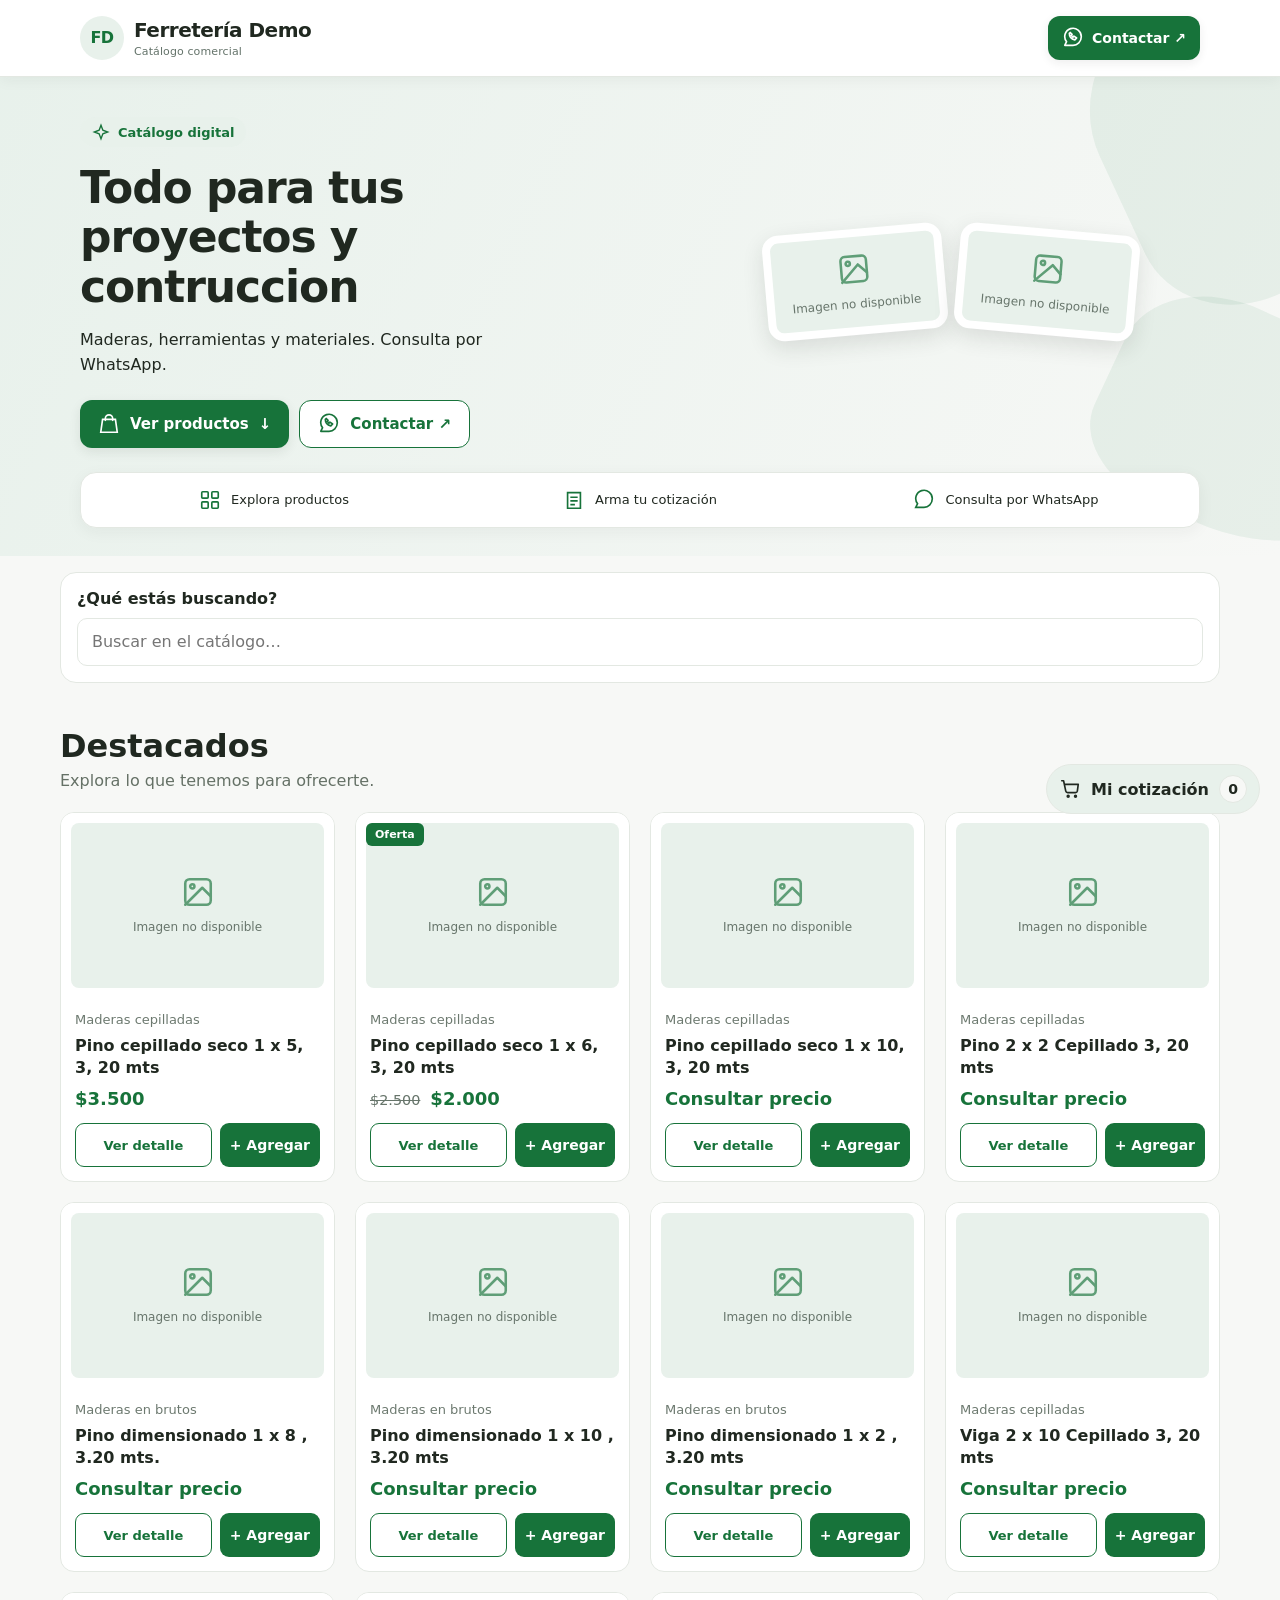
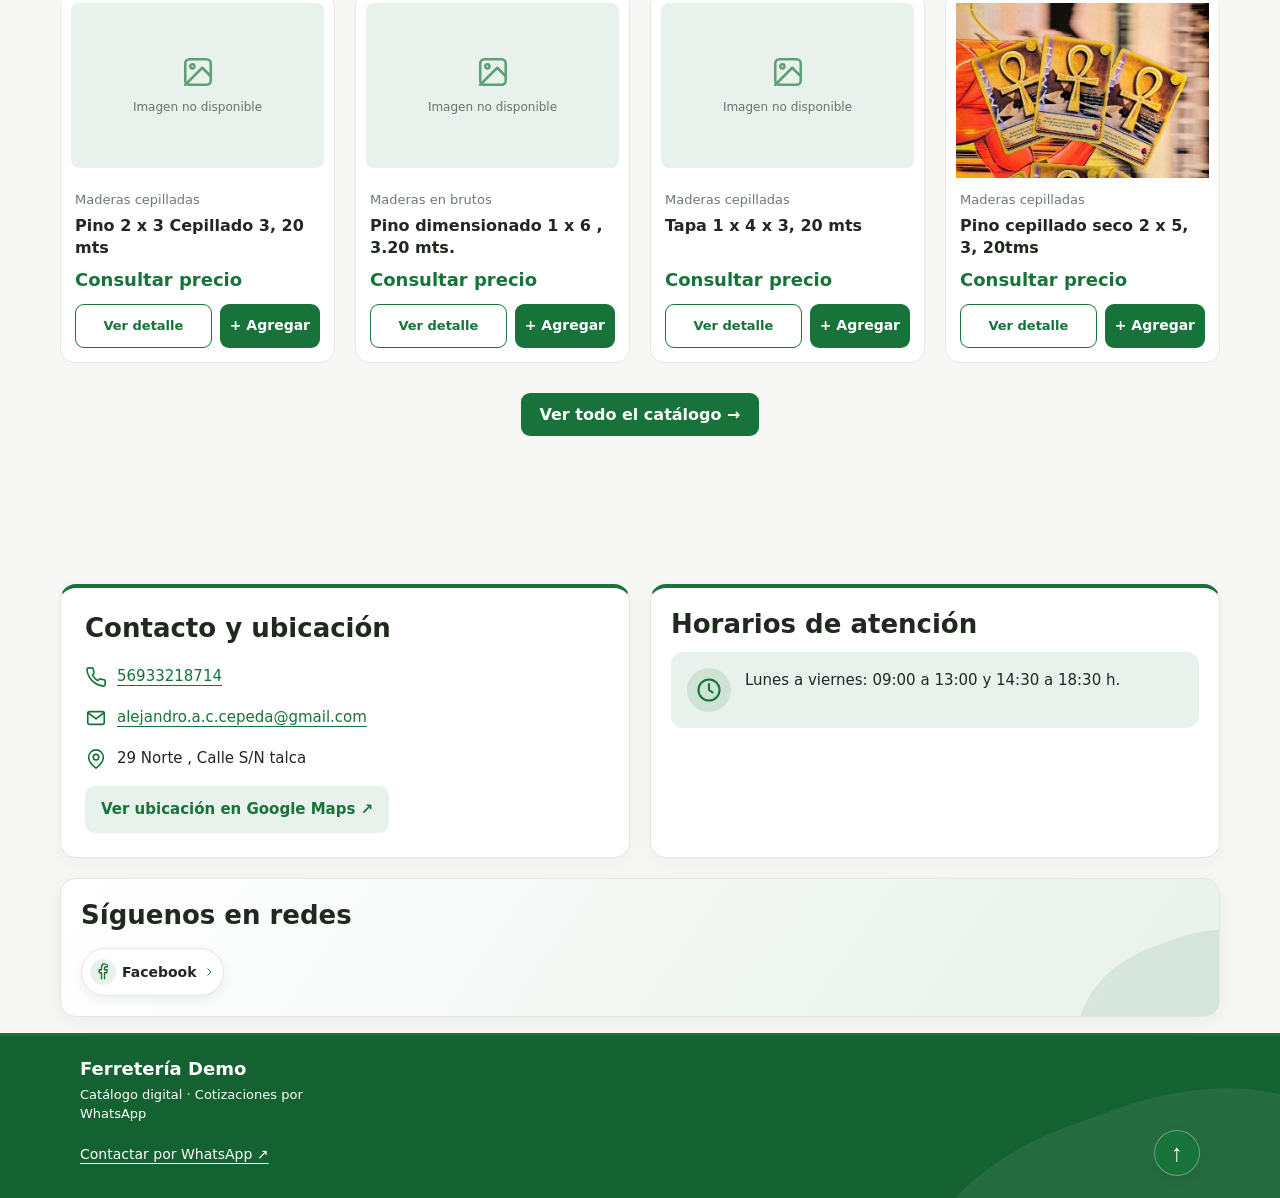
==== index.html @ e7e9ae83 "feat: identidad tipográfica estándar en cabecera pública" ====
<!doctype html>



<html lang="es" data-catalog-state="loading">



  <head>



    <meta charset="utf-8" />



    <meta name="viewport" content="width=device-width,initial-scale=1,viewport-fit=cover" />



    <title>Cargando catálogo…</title>



    <style>





:root {

  --primary: #17733a;

  --primary-contrast: #ffffff;

  --background: #f7f8f6;

  --ink: #202820;



  --primary-soft: color-mix(in srgb, var(--primary) 10%, white);

  --primary-hover: color-mix(in srgb, var(--primary) 85%, black);

  --border: #e3e8e2;

}





      * {



        box-sizing: border-box;



      }



      body {



        margin: 0;



        font:



          16px system-ui,



          -apple-system,



          Segoe UI,



          sans-serif;



        color: var(--ink);



        background: var(--background);



      }



      header {



        background: #fff;



        border-bottom: 1px solid #e4e8e3;



        position: sticky;



        top: 0;



        z-index: 2;



      }



      .wrap {



        max-width: 1160px;



        margin: auto;



        padding: 0 20px;



      }



    @media (max-width: 490px) {



        .wrap {



            padding-left: 16px;



            padding-right: 16px;



        }



    }



      .top {



        min-height: 76px;



        display: flex;



        justify-content: space-between;



        align-items: center;



        gap: 12px;



      }



      .brand {



        font-size: 22px;



        font-weight: 900;



        color: var(--primary);



      }



      .contact,



      .btn {



        background: var(--primary);



        color: white;



        text-decoration: none;



        padding: 12px 18px;



        border-radius: 9px;



        display: inline-block;



        border: 0;



        cursor: pointer;



        font: inherit;



        font-weight: 700;



      }



      .quick-booking-overlay{position:fixed;inset:0;background:rgba(0,0,0,.55);z-index:10000;display:flex;align-items:flex-end;justify-content:center;padding:12px;}
      .quick-booking-overlay.hidden{display:none;}
      .quick-booking-sheet{background:#fff;border-radius:20px;padding:20px;width:100%;max-width:520px;max-height:90dvh;overflow:auto;position:relative;}
      .quick-booking-close{position:absolute;right:16px;top:16px;background:white;border:1px solid #ddd;border-radius:50%;width:40px;height:40px;font-size:20px;cursor:pointer;}
      .quick-booking-sheet h2{padding-right:45px;}

/* Galería móvil: imagen completa, controles táctiles y ampliación */
#detailPhoto{aspect-ratio:auto;min-height:240px;max-height:75dvh;display:flex;align-items:center;justify-content:center;background:var(--primary-soft);cursor:zoom-in;}
#detailPhoto img{width:100%;height:auto;max-height:75dvh;object-fit:contain;display:block;}
.detail-gallery button[aria-current="true"]{border-color:var(--primary);}
.detail-photo-controls{display:flex;align-items:center;justify-content:space-between;gap:12px;margin-top:10px;}
.detail-photo-controls button{border:1px solid var(--border);background:#fff;color:var(--ink);border-radius:10px;padding:9px 13px;cursor:pointer;}
.detail-photo-controls button:disabled{opacity:.35;cursor:default;}
.photo-lightbox{position:fixed;inset:0;z-index:12000;background:rgba(0,0,0,.94);display:flex;align-items:center;justify-content:center;padding:60px 12px;}
.photo-lightbox[hidden]{display:none;}
.photo-lightbox img{max-width:100%;max-height:100%;object-fit:contain;touch-action:pinch-zoom;}
.photo-lightbox button{position:absolute;top:18px;right:18px;border:0;border-radius:50%;background:#fff;color:#111;width:44px;height:44px;font-size:26px;cursor:pointer;}
@media(max-width:700px){#detailPhoto{min-height:0;max-height:none;}#detailPhoto img{max-height:72dvh;}}
      .detail-gallery{display:flex;gap:8px;overflow-x:auto;margin-top:10px;}
      .detail-gallery button{padding:0;border:2px solid transparent;border-radius:9px;overflow:hidden;background:none;flex:0 0 82px;cursor:pointer;}
      .detail-gallery button img{width:82px;height:70px;object-fit:cover;display:block;}
      #bookingWhatsApp{display:block;text-align:center;margin-top:10px;padding:13px;} #bookingWhatsApp.hidden{display:none;}
      .booking-request .booking-wa-action{display:block!important;width:100%;margin-top:12px;padding:14px 10px;background:#fff!important;color:#176343!important;border:2px solid #176343!important;border-radius:10px;font:inherit;font-weight:750;opacity:1!important;cursor:pointer;line-height:1.4;}
      .booking-request .booking-wa-action.hidden{display:none!important;}
      #detailAdd.hidden,#detailWA.hidden,#bookingQuoteWA.hidden,#bookingWhatsApp.hidden{display:none!important;}
      .booking-request{background:#fff;box-shadow:none;}
      .booking-request #bookingCheck{margin-top:16px;}
      #detailAdd[hidden],#detailWA[hidden]{display:none!important;}
      .booking-estimate{font-weight:650;margin-top:14px;font-size:16px;}
      .booking-request{border:1px solid var(--border);border-radius:14px;padding:16px;margin:18px 0;background:#f7faf7;}
      .booking-dates{display:grid;grid-template-columns:repeat(2,minmax(0,1fr));gap:10px;}
      .booking-dates label{font-size:14px;font-weight:650;min-width:0;}
      .booking-dates input{display:block;width:100%;min-width:0;margin-top:6px;padding:11px 6px;border:1px solid #ccd6cf;border-radius:8px;font:inherit;}
      .booking-request button{margin-top:10px;width:100%;}
      .extra-category-filters {display:flex;flex-wrap:wrap;gap:8px;margin:18px 0 24px;}
      .extra-category-filters button {border:1px solid var(--border);border-radius:999px;background:#fff;color:var(--ink);padding:9px 15px;font:inherit;font-size:14px;cursor:pointer;}
      .extra-category-filters button[aria-pressed="true"] {background:var(--primary);color:#fff;border-color:var(--primary);}
      .extra-category-filters:empty {display:none;}
      .extras-home-access { width:100%; flex-basis:100%; margin:0; padding:0; display:flex; justify-content:center; align-items:center; text-align:center; }
      .extras-home-access.hidden {display:none;}
      .extras-home-access span {font-size:14px; color:#657166; font-weight:400;}
      .extras-home-access a {font-size:15px; font-weight:650; color:var(--primary); text-decoration:underline; text-underline-offset:4px; padding:10px 12px;}
      .extras-home-access a span {font-size:inherit; color:inherit; font-weight:inherit;}
      .hero {



        padding: 60px 0;



        background: linear-gradient(110deg, #e8f2e8, #f8f7ef);



      }



      h1 {



        font-size: clamp(32px, 5vw, 52px);



        line-height: 1.1;



        margin: 0 0 15px;



      }



      .hero p {



        font-size: 19px;



        max-width: 650px;



        line-height: 1.55;



        color: #506457;



      }



      .section {



        padding: 40px 0;



      }



      .toolbar {



        display: flex;



        gap: 12px;



        flex-wrap: wrap;



        margin: 25px 0;



      }



      input,



      select {



        font: inherit;



        padding: 13px;



        border: 1px solid #d5dfd5;



        border-radius: 9px;



        background: white;



      }



      input {



        flex: 1;



        min-width: 220px;



      }



      select {



        min-width: 200px;



      }



      .grid {



        display: grid;



        grid-template-columns: repeat(var(--cols-desktop, 3), minmax(0, 1fr));



        gap: 20px;



      }



      .card {



        background: #fff;



        border: 1px solid #e4e9e3;



        border-radius: 14px;



        overflow: hidden;



        display: flex;



        flex-direction: column;



      }



      .photo {



        aspect-ratio: 4/3;



        background: #edf0e9;



        display: grid;



        place-items: center;



        font-size: 55px;



      }



      .photo img {



        width: 100%;



        height: 100%;



        object-fit: contain;



      }



      .card-content {



        padding: 18px;



        display: flex;



        flex-direction: column;



        gap: 10px;



        flex: 1;



      }



      .cat {



        color: #6c796f;



        font-size: 13px;



      }



      .card h3 {



        margin: 0;



        font-size: 18px;



        line-height: 1.35;



      }



      .price {



        font-weight: 900;



        color: var(--primary);



        font-size: 19px;



      }



      .card-actions {



        display: flex;



        gap: 8px;



        flex-wrap: wrap;



        margin-top: auto;



      }



      .card-actions a {



        flex: 1;



        text-align: center;



        font-size: 13px;



      }



      .outline {



        border: 1px solid var(--primary);



        color: var(--primary);



        background: white;



        text-decoration: none;



        padding: 11px;



        border-radius: 9px;



        font-weight: 700;



      }



      .empty {



        padding: 55px 20px;



        text-align: center;



        background: #fff;



        border-radius: 14px;



        color: #657166;



        grid-column: 1/-1;



      }



      .detail {



        display: grid;



        grid-template-columns: 1fr 1fr;



        gap: 38px;



        align-items: start;



      }



      .detail .photo {



        border-radius: 15px;



        overflow: hidden;



        aspect-ratio: 1;



      }



      .detail h1 {



        font-size: clamp(28px, 4vw, 42px);



      }



      .detail p {



        line-height: 1.7;



        white-space: pre-line;



        color: #4b5d50;



      }



      .back {



        background: none;



        border: 0;



        color: var(--primary);



        cursor: pointer;



        font: inherit;



        padding: 0 0 22px;



        font-weight: 700;



      }



      .business-info {



        display: grid;



        grid-template-columns: repeat(2, minmax(0, 1fr));



        gap: 22px;



        padding: 35px 0;



      }



      .business-info h2 {



        margin: 0 0 12px;



      }



      .business-info a {



        color: var(--primary);



      }



      .business-info p {



        white-space: pre-line;



        line-height: 1.7;



      }



      .socials {



        display: flex;



        gap: 12px;



        flex-wrap: wrap;



      }



      @media (max-width: 700px) {



        .business-info {



          grid-template-columns: 1fr;



        }



      }



      footer {



        background: #1c2b20;



        color: #e4ede5;



        padding: 28px 0;



        margin-top: 45px;



      }



      .muted {



        color: #67756b;



      }



      .hidden {



        display: none !important;



      }



      @media (max-width: 800px) {



        .grid {



          grid-template-columns: repeat(var(--cols-tablet, 2), minmax(0, 1fr));



        }



        .detail {



          grid-template-columns: 1fr;



        }



        .hero {



          padding: 42px 0;



        }



      }



      @media (max-width: 490px) {



        .grid {



          grid-template-columns: repeat(var(--cols-mobile, 1), minmax(0, 1fr));



        }



        .brand {



          font-size: 17px;



        }



        .contact {



          padding: 10px;



          font-size: 13px;



        }



        .section {



          padding: 25px 16px;



        }



         .business-info {      



              padding: 35px 16px;



      }



      }











      #cargar-mas-productos {



    display: none;



    padding: 28px 16px;



    text-align: center;



    color: #67756b;



    font-size: 14px;



}







.loader-spinner {



    width: 30px;



    height: 30px;



    margin: 0 auto 12px;



    border: 3px solid #e1e8e1;



    border-top-color: var(--primary);



    border-radius: 50%;



    animation: girar 0.7s linear infinite;



}







@keyframes girar {



    to { transform: rotate(360deg); }



}







@media (prefers-reduced-motion: reduce) {



    .loader-spinner {



        animation: none;



    }



}





      /* Tarjetas compactas: dos columnas en teléfonos. */

      .card-photo-link { display: block; color: inherit; text-decoration: none; }

      .card-name-link { color: inherit; text-decoration: none; }

      .card-photo-link:focus-visible, .card-name-link:focus-visible {

        outline: 2px solid var(--primary);

        outline-offset: 3px;

      }

      @media (max-width: 490px) {

        .grid { gap: 12px; }

        .card { min-width: 0; border-radius: 12px; }

        .card .photo { aspect-ratio: 4 / 3; font-size: 38px; }

        .card-content { padding: 11px; gap: 8px; }

        .card .cat { font-size: 11px; line-height: 1.3; }

        .card h3 { font-size: 14px; line-height: 1.35; }

        .card-name-link {

          display: -webkit-box;

          -webkit-box-orient: vertical;

          -webkit-line-clamp: 2;

          line-clamp: 2;

          overflow: hidden;

        }

        .card .price { font-size: 17px; }

        .card-actions { gap: 0; }

        .card-actions .outline { display: none; }

        .card-actions .btn {

          display: block;

          width: 100%;

          padding: 11px 6px;

          font-size: 13px;

          white-space: nowrap;

        }

      }





      #volver-arriba {

    position: fixed;

    bottom: 24px;

    right: 20px;

    width: 46px;

    height: 46px;

    border: none;

    border-radius: 50%;

    background: var(--primary);

    color: #fff;

    font-size: 24px;

    cursor: pointer;

    z-index: 100;

    box-shadow: 0 4px 14px rgba(0, 0, 0, 0.2);



    opacity: 0;

    visibility: hidden;

    transform: translateY(12px);

    transition: opacity .2s, transform .2s, visibility .2s;

}



#volver-arriba.visible {

    opacity: 1;

    visibility: visible;

    transform: translateY(0);

}



@media (max-width: 490px) {

    #volver-arriba {

        right: 16px;

        bottom: 20px;

    }

}





/* Colores reutilizables de la plantilla */



.brand,

.price,

.back,

.business-info a {

  color: var(--primary);

}



.contact,

.btn,

#volver-arriba {

  background: var(--primary);

  color: var(--primary-contrast);

}



.contact:hover,

.btn:hover,

#volver-arriba:hover {

  background: var(--primary-hover);

}



.hero {

  background: linear-gradient(

    115deg,

    var(--primary-soft),

    var(--background)

  );

}



.photo {

  background: var(--primary-soft);

}



.card,

header {

  border-color: var(--border);

}



.outline {

  color: var(--primary);

  border-color: var(--primary);

}



input:focus,

select:focus {

  outline: 2px solid var(--primary);

  outline-offset: 2px;

}



footer {

  background: var(--ink);

  color: #ffffff;

}











/* Solo tarjetas del catálogo: no altera la imagen del detalle. */



:is(#products, #featured) .card-photo-link {

  display: block;

  height: 185px;

  overflow: hidden;

  background: #fff;

}

:is(#products, #featured) .card .photo {

  width: 100%;

  height: 100%;

  aspect-ratio: auto;

  padding: 10px;

  background: #fff;

}

:is(#products, #featured) .card .photo img {

  width: 100%;

  height: 100%;

  object-fit: contain;

}

:is(#products, #featured) .card-content {

  padding: 14px;

  gap: 8px;

}

:is(#products, #featured) .card .cat {

  white-space: nowrap;

  overflow: hidden;

  text-overflow: ellipsis;

}

:is(#products, #featured) .card h3 {

  font-size: 16px;

  line-height: 1.35;

  min-height: 2.7em;

}

:is(#products, #featured) .card-name-link {

  display: block;
  overflow-wrap: anywhere;

}

:is(#products, #featured) .card .price {

  margin-top: 2px;

  font-size: 18px;

  min-height: 1.5em;

}

:is(#products, #featured) .card-actions {

  margin-top: 4px;

  flex-wrap: nowrap;

}

:is(#products, #featured) .card-actions a {

  display: flex;

  align-items: center;

  justify-content: center;

  min-width: 0;

  padding: 11px 8px;

}



@media (max-width: 490px) {

  :is(#products, #featured) .card-photo-link { height: 130px; }

  :is(#products, #featured) .card .photo { padding: 6px; }

  :is(#products, #featured) .card-content { padding: 10px; gap: 7px; }

  :is(#products, #featured) .card h3 { font-size: 13px; min-height: 2.7em; }

  :is(#products, #featured) .card .price { font-size: 15px; }

  :is(#products, #featured) .card-actions .outline { display: none; }

  :is(#products, #featured) .card-actions .btn { width: 100%; font-size: 12px; }

}







    
/* Portada de productos destacados */
#inicio-destacados { padding-top: 32px; }
#inicio-destacados .featured-heading { display:flex; align-items:end; justify-content:space-between; gap:16px; margin-bottom:22px; }
#inicio-destacados h2 { margin:0 0 6px; font-size:clamp(24px,3vw,32px); }
#inicio-destacados .featured-heading p { margin:0; color:#657166; }
#inicio-destacados .featured-footer { text-align:center; margin-top:30px; }
#featured .card-photo-link { display:block; height:185px; overflow:hidden; background:#fff; }
#featured .card .photo { width:100%; height:100%; aspect-ratio:auto; padding:10px; background:#fff; }
#featured .card .photo img { width:100%; height:100%; object-fit:contain; }
#featured .card-content { padding:14px; gap:8px; }
#featured .card .cat { white-space:nowrap; overflow:hidden; text-overflow:ellipsis; }
#featured .card h3 { font-size:16px; line-height:1.35; min-height:2.7em; }
#featured .card-name-link { display:-webkit-box; -webkit-box-orient:vertical; -webkit-line-clamp:2; line-clamp:2; overflow:hidden; }
#featured .card .price { margin-top:2px; font-size:18px; min-height:1.5em; }
#featured .card-actions { margin-top:4px; flex-wrap:nowrap; }
#featured .card-actions a { display:flex; align-items:center; justify-content:center; min-width:0; padding:11px 8px; }
@media(max-width:490px) {
  #featured .card-photo-link { height:130px; }
  #featured .card .photo { padding:6px; }
  #featured .card-content { padding:10px; gap:7px; }
  #featured .card h3 { font-size:13px; min-height:2.7em; }
  #featured .card .price { font-size:15px; }
  #featured .card-actions .outline { display:none; }
  #featured .card-actions .btn { width:100%; font-size:12px; }
}

    
/* Navegación entre portada y catálogo */
.catalog-nav { margin: 0 0 22px; }
.catalog-nav a { color:var(--primary); font-weight:700; text-decoration:none; }
.catalog-nav a:hover { text-decoration:underline; }
#inicio-destacados .featured-footer .btn { min-width:220px; }

/* Cotización múltiple */
.quote-fab{position:fixed;right:20px;bottom:86px;z-index:90;background:var(--primary);color:#fff;border:0;border-radius:999px;padding:13px 19px;font:inherit;font-weight:700;box-shadow:0 6px 22px #0003;cursor:pointer}
.quote-panel{position:fixed;inset:0;z-index:200;background:#0009;display:flex;align-items:center;justify-content:center;padding:18px}
.quote-panel.hidden{display:none!important}
.quote-dialog{width:min(100%,560px);max-height:min(85vh,760px);overflow-y:auto;background:#fff;color:var(--ink);border-radius:16px;padding:24px;box-shadow:0 18px 70px #0004}
.quote-head{display:flex;align-items:center;justify-content:space-between;gap:12px;margin-bottom:8px}
.quote-head h2{margin:0;font-size:1.45rem}
.quote-close{width:36px;height:36px;border:1px solid var(--border);background:#fff;border-radius:50%;font-size:1.5rem;cursor:pointer}
#quoteItems{display:grid;gap:12px;margin:18px 0}
.quote-line{border:1px solid var(--border);border-radius:12px;padding:14px;display:flex;justify-content:space-between;align-items:center;gap:12px}
.quote-line-name{font-weight:600;flex:1;min-width:0}
.quote-line-controls{display:flex;align-items:center;gap:8px;flex-wrap:wrap}
.quote-line-controls button{min-width:32px;min-height:32px;border:1px solid var(--border);border-radius:8px;background:#fff;cursor:pointer;font:inherit}
.quote-line-controls .remove{color:#a33;padding:0 9px}
.quote-actions{display:flex;flex-wrap:wrap;gap:10px;align-items:center}
.quote-actions .btn{display:inline-flex;align-items:center;justify-content:center;text-decoration:none}
.quote-actions .outline{border:1px solid var(--primary);border-radius:8px;background:#fff;color:var(--primary);padding:11px 13px;font:inherit;font-weight:600;cursor:pointer}
.quote-add{cursor:pointer}
@media(max-width:600px){.quote-fab{right:14px;bottom:78px;padding:12px 15px}.quote-dialog{padding:18px}.quote-line{align-items:stretch;flex-direction:column}.quote-line-controls{justify-content:flex-start}}


/* Barra móvil de cotización: no se superpone con las tarjetas */
@media (max-width: 600px) {
  body { padding-bottom: 0; }
  footer { padding-bottom: calc(120px + env(safe-area-inset-bottom, 0px)); }
  .quote-fab {
    position: fixed;
    left: 16px;
    right: 16px;
    bottom: calc(12px + env(safe-area-inset-bottom, 0px));
    width: calc(100% - 32px);
    min-height: 54px;
    border-radius: 16px;
    text-align: center;
    z-index: 90;
    padding: 12px 16px;
  }
  #volver-arriba,
  #volver-arriba.visible {
    right: 18px;
    bottom: calc(82px + env(safe-area-inset-bottom, 0px));
    width: 44px;
    height: 44px;
    z-index: 95;
  }
  body:has(#quotePanel:not(.hidden)) #volver-arriba { opacity: 0; visibility: hidden; pointer-events: none; }
}
.price-original { color: #67756b; font-size: 0.8em; font-weight: 400; margin-right: 6px; }
/* Separación de las acciones de la ficha de producto. */
.detail-actions {
  display: flex;
  flex-wrap: wrap;
  gap: 12px;
  margin-top: 20px;
}
.detail-actions .btn {
  display: inline-flex;
  align-items: center;
  justify-content: center;
  min-height: 48px;
  text-align: center;
}
@media (max-width: 600px) {
  .detail-actions { flex-direction: column; }
  .detail-actions .btn { width: 100%; }
}
/* Ajustes de proporción y jerarquía visual. */
.detail-actions #detailWA {
  background: transparent;
  color: var(--primary);
  border: 1px solid var(--primary);
}
.detail-actions #detailWA:hover { background: var(--primary-soft); }
#cargar-mas-productos { padding: 20px 12px; }
footer { margin-top: 24px; }
@media (max-width: 600px) {
  #catalogo { padding-bottom: 8px; }
  #catalogo .catalog-nav { margin-bottom: 16px; }
  #cargar-mas-productos { padding: 18px 8px; }
  footer { margin-top: 16px; }
}
@media (max-width: 490px) {
  :is(#products, #featured) .card-photo-link { height: 118px; }
  :is(#products, #featured) .card-content { padding: 10px; gap: 6px; }
  :is(#products, #featured) .card h3 { min-height: 0; }
  :is(#products, #featured) .card .price { min-height: 0; }
  :is(#products, #featured) .card-actions { margin-top: auto; padding-top: 4px; }
}

/* Contacto y horarios con la misma identidad visual del catálogo. */
.business-info {
  gap: 20px;
  padding-top: 28px;
  padding-bottom: 28px;
  align-items: stretch;
}
.business-info > div {
  min-width: 0;
  background: #fff;
  border: 1px solid var(--border);
  border-top: 4px solid var(--primary);
  border-radius: 16px;
  padding: 24px;
  box-shadow: 0 5px 18px rgba(0, 0, 0, 0.04);
}
.business-info h2 {
  font-size: clamp(21px, 2.5vw, 26px);
  line-height: 1.25;
  margin-bottom: 20px;
}
.business-info p {
  font-size: 15px;
  line-height: 1.65;
  margin: 0 0 16px;
  overflow-wrap: anywhere;
}
#contactInfo a { text-underline-offset: 4px; }
#contactInfo a[target="_blank"] {
  display: inline-flex;
  align-items: center;
  justify-content: center;
  min-height: 46px;
  padding: 11px 16px;
  border-radius: 10px;
  background: var(--primary-soft);
  color: var(--primary);
  font-weight: 700;
  text-decoration: none;
}
#contactInfo a[target="_blank"]:hover { background: var(--border); }
#contactInfo p:last-child { margin-bottom: 0; }
#businessHours {
  padding: 16px;
  background: var(--primary-soft);
  border-radius: 10px;
  white-space: pre-line;
}
.business-info .socials { gap: 10px; margin-top: 20px; }
.business-info .socials a {
  display: inline-flex;
  align-items: center;
  min-height: 44px;
  padding: 9px 14px;
  border: 1px solid var(--border);
  border-radius: 10px;
  text-decoration: none;
  font-size: 14px;
  font-weight: 600;
}
.business-info .socials a:hover { background: var(--primary-soft); }
.business-info a:focus-visible { outline: 2px solid var(--primary); outline-offset: 3px; }
@media (max-width: 700px) {
  .business-info { gap: 16px; }
  .business-info > div { padding: 20px; }
  .business-info h2 { margin-bottom: 16px; }
}


/* Barra independiente para distinguir la cotización de las acciones de producto. */
@media (max-width: 600px) {
  .quote-dock {
    position: fixed;
    left: 0;
    right: 0;
    bottom: 0;
    z-index: 90;
    padding: 12px 16px calc(12px + env(safe-area-inset-bottom, 0px));
    background: #fff;
    border-top: 1px solid var(--border);
    box-shadow: 0 -4px 18px rgba(0, 0, 0, 0.08);
  }
  .quote-dock .quote-fab {
    position: static;
    display: block;
    width: 100%;
    min-height: 54px;
    margin: 0;
    border-radius: 12px;
    background: var(--primary);
    color: #fff;
    box-shadow: none;
  }
  .quote-dock .quote-fab:hover { background: var(--primary-hover); }
  .quote-dock .quote-fab:focus-visible { outline: 2px solid var(--primary); outline-offset: 3px; }
  #volver-arriba, #volver-arriba.visible {
    bottom: calc(90px + env(safe-area-inset-bottom, 0px));
  }
}

.ui-icon { width: 22px; height: 22px; flex-shrink: 0; vertical-align: middle; }
.contact-row { display: flex; align-items: flex-start; gap: 10px; }
.contact-row .ui-icon { color: var(--primary); margin-top: 2px; }
.contact-row a, .contact-row span { min-width: 0; }
.image-placeholder {
  width: 100%; height: 100%; min-height: 90px;
  display: flex; flex-direction: column; align-items: center; justify-content: center;
  gap: 10px; background: var(--primary-soft); color: #67756b;
  border-radius: 8px; padding: 12px; text-align: center;
  font-size: 12px; line-height: 1.4;
}
.image-placeholder .ui-icon { width: 34px; height: 34px; color: var(--primary); opacity: .65; }
.card-photo-link { position: relative; }
.sale-badge {
  position: absolute; top: 10px; left: 10px; z-index: 1;
  padding: 5px 9px; border-radius: 6px;
  background: var(--primary); color: #fff; font-size: 11px; font-weight: 700;
}
.quote-fab, .quote-dock .quote-fab {
  display: inline-flex; align-items: center; justify-content: center; gap: 10px;
}
.quote-badge {
  display: inline-flex; align-items: center; justify-content: center;
  min-width: 28px; height: 28px; padding: 0 7px;
  border-radius: 999px; background: #fff; color: var(--primary);
  font-size: 14px; font-weight: 800;
}

.detail-sale-badge {
  display: inline-block;
  vertical-align: middle;
  margin-right: 10px;
  padding: 5px 10px;
  border-radius: 6px;
  background: var(--primary);
  color: #fff;
  font-size: 12px;
  line-height: 1.5;
  font-weight: 700;
}
#detailPrice { display: flex; align-items: center; flex-wrap: wrap; gap: 8px; }
#detailPrice .detail-sale-badge, #detailPrice .price-original { margin-right: 0; }
      .brand.has-logo { display:inline-flex; align-items:center; gap:8px; }
      .brand-identity { display:flex; flex-direction:column; min-width:0; line-height:1.2; }
      .brand-name { display:block; overflow:hidden; text-overflow:ellipsis; white-space:nowrap; max-width:min(48vw,340px); font-weight:750; letter-spacing:-.025em; }
      .brand-sector { display:block; margin-top:3px; color:#64736a; font-size:11px; font-weight:500; letter-spacing:.01em; }
      .brand-monogram { display:grid; place-items:center; flex:none; width:44px; height:44px; border-radius:12px; background:var(--primary); color:var(--primary-contrast,#fff); font-size:17px; font-weight:750; letter-spacing:-.04em; }
      @media (max-width:490px) { .brand-monogram { width:38px; height:38px; border-radius:10px; font-size:15px; } .brand-name { max-width:43vw; font-size:14px; } .brand-sector { font-size:10px; } }
      .brand-logo { display:block; width:auto; max-width:190px; max-height:48px; object-fit:contain; }
      @media (max-width:490px) {
        .brand-logo { max-width:150px; max-height:40px; }
      }

  body:has(.quick-booking-overlay:not(.hidden)) .quote-dock{pointer-events:none;filter:brightness(.65);}
  .extras-catalog-access,.extras-booking-access{margin:20px 0;padding:18px;border:1px solid #dbe5df;border-radius:16px;background:#f3f7f5;box-sizing:border-box;max-width:100%}
  .extras-catalog-access p,.extras-booking-access p{margin:7px 0 14px;color:#56675f;line-height:1.45;font-size:14px}.extras-catalog-access strong{font-size:16px;line-height:1.35;display:block}
  .extras-catalog-access .outline,.extras-booking-access .outline{display:flex;align-items:center;justify-content:center;gap:8px;min-height:44px;padding:10px 14px;text-decoration:none;border-radius:10px;font-size:14px;font-weight:650;white-space:normal;text-align:center;width:100%;box-sizing:border-box;background:white}
  .quick-booking-overlay{align-items:flex-end!important;padding:0!important}
  .quick-booking-sheet{width:100%!important;max-width:640px!important;max-height:82dvh!important;margin:0 auto!important;border-radius:22px 22px 0 0!important;padding:22px!important;overflow:auto}
  .quick-booking-sheet .booking-request{padding:0;border:0;background:transparent;box-shadow:none;margin:0}
  .quick-booking-sheet .booking-estimate{border-radius:12px;padding:12px;background:var(--primary-soft)}
  #quoteContactSlot{margin:16px 0}
  #quoteContactSlot #bookingContact{padding:14px;border:1px solid var(--border);border-radius:14px}
  #quoteContactSlot label{font-weight:600}
    .stay-actions{display:grid!important;grid-template-columns:minmax(0,1fr) minmax(0,1fr);gap:10px;width:100%;margin-top:12px}.stay-actions button{min-height:46px!important;padding:10px 8px!important;font-size:14px!important;font-weight:650!important;border-radius:10px!important;white-space:normal}.stay-actions button:first-child{color:var(--primary);border-color:var(--primary)}.stay-actions button.remove{color:#a33;border-color:#e2c9c9}.stay-summary-top{display:flex;align-items:center;justify-content:space-between;gap:10px;flex-wrap:wrap}.stay-summary-top strong{font-size:1.2rem}.quote-summary:has(.stay-summary-top){padding:14px 16px;margin:10px 0 16px;background:var(--primary-soft);border-radius:12px}.quote-summary:has(.stay-summary-top) p{margin:6px 0;font-size:13px}body:has(#quoteTitle) .quote-dialog{scroll-padding-top:12px}\n
/* Lodging uses the shared quote DOM as a full-page request review, not a modal sheet. */
.quote-panel.request-page{inset:0;display:block;padding:0;background:#fff;overflow:auto;overscroll-behavior:contain;z-index:250}
.quote-panel.request-page .quote-dialog{width:100%;max-width:760px;max-height:none;min-height:100dvh;margin:0 auto;box-shadow:none;border-radius:0;padding:calc(env(safe-area-inset-top) + 14px) 18px calc(env(safe-area-inset-bottom) + 30px);overflow:visible}
.quote-panel.request-page .quote-head{position:sticky;top:0;z-index:2;background:#fff;padding:12px 0 16px;border-bottom:1px solid var(--border);margin-bottom:16px}
.quote-panel.request-page .quote-close{width:auto;min-width:86px;border-radius:12px;font-size:14px;padding:8px 12px;font-weight:600;color:var(--primary)}
.quote-close-label{display:none}.request-page .quote-close-label{display:inline}.request-page .quote-close-x{display:none}
.request-page #quoteItems{margin:16px 0 22px}.request-page .quote-line{align-items:stretch;flex-direction:column}
.request-page #quoteSummary{margin-top:0}.request-page #requestContinueShopping{margin:18px 0}
.request-page #requestBrowseMore{width:100%;min-height:48px;border-radius:12px;font-weight:650}
.request-page .quote-actions{padding-bottom:18px}
.request-feedback{position:fixed;bottom:calc(var(--catalog-dock-height,84px) + 12px);left:50%;transform:translateX(-50%);width:min(calc(100% - 32px),480px);z-index:90;padding:13px 16px;background:#185c43;color:#fff;border-radius:12px;box-shadow:0 6px 24px #0003;font-size:14px;font-weight:600;text-align:center}
.request-feedback.hidden{display:none}

/* Real document flow for lodging request: the page scrolls, not a fixed modal. */
body.request-open{overflow-y:auto!important;overflow-x:hidden}
body.request-open > :not(#quotePanel):not(script):not(style):not(#requestFeedback){display:none!important}
/* The request view is its own touch-scroll container. Avoid relying on document scrolling while other modal styles are active. */
body.request-open #quotePanel.request-page{position:fixed!important;inset:0!important;display:block!important;overflow-x:hidden!important;overflow-y:auto!important;-webkit-overflow-scrolling:touch;overscroll-behavior-y:contain;height:100dvh!important;min-height:0!important;width:100%!important;background:#fff!important;z-index:250!important;padding:0!important;touch-action:pan-y}
body.request-open #quotePanel.request-page .quote-dialog{overflow:visible!important;max-height:none!important;height:auto!important;min-height:100dvh!important}
body.request-open .quote-head{position:relative!important}
body.request-open .quote-content{overflow:visible!important;max-height:none!important}
body.request-open #quoteItems:empty{display:none!important}

.request-page .stay-actions{grid-template-columns:repeat(2,minmax(0,1fr))!important}
.request-page .stay-actions button{width:100%!important;min-width:0!important;min-height:50px!important;max-width:none!important;margin:0!important;padding:10px 8px!important}
.request-page .stay-detail{padding:15px 16px!important;margin:10px 0 16px!important}
.request-page .stay-detail .quote-line-info{display:grid;gap:6px}
.request-page .stay-detail .quote-line-name{line-height:1.25}
.request-page .stay-detail p{margin:0!important;line-height:1.4}
.request-page .stay-detail strong{margin-top:4px}
.request-page #requestContinueShopping{margin:12px 0 16px}
.request-page #bookingShareFromQuote{background:var(--primary);color:white;border-color:var(--primary);font-weight:700;min-height:50px}
.request-page #quoteSend{min-height:50px}

.booking-availability-calendar{border:1px solid #dce5df;border-radius:14px;padding:12px;margin:12px 0;background:#f8faf8}
.availability-header{display:flex;justify-content:space-between;align-items:center;gap:8px}
.availability-header button{width:38px;height:38px;border:1px solid #cbd8d0;border-radius:9px;background:#fff;font-size:24px}
.availability-header button:disabled{opacity:.35}
.availability-key{font-size:12px;margin:10px 0}
.availability-days{display:grid;grid-template-columns:repeat(7,minmax(0,1fr));gap:5px}
.availability-day{display:flex;flex-direction:column;align-items:center;justify-content:center;gap:2px;min-height:48px;padding:5px 1px;border:1px solid #dce5df;border-radius:8px;background:#eee;color:#777}
.availability-day strong{font-size:14px}.availability-day small{font-size:10px}
.availability-day.available{background:#e0f4e8;color:#145b35;border-color:#a3d8b5;cursor:pointer}
.availability-day.occupied{background:#ffe3e2;color:#a52d2d;border-color:#e8aaaa;opacity:1}
.one-night-gap{margin-top:10px;padding:9px 11px;border-radius:9px;background:#fff2d9;color:#77510d;font-weight:700;font-size:13px}
#bookingReceipt{padding:13px 15px;margin:12px 0;border:1px solid #b8d9c4;border-radius:12px;background:#eaf7ee}
#bookingReceipt p{margin:4px 0}

.availability-day.selected-start,.availability-day.selected-end{background:#195e48!important;color:#fff!important;border:3px solid #093e2e!important;box-shadow:0 0 0 2px #f3b94f;opacity:1}
.availability-day.selected-range{background:#b6e6d1!important;color:#164b38!important;border:2px solid #499b78}
.availability-day.selected-conflict{background:#a71f29!important;color:#fff!important;border:3px solid #6c0d15!important;opacity:1}
#bookingStatus.booking-error{background:#fff0f0;border:2px solid #ba3030;border-radius:12px;padding:12px 14px;color:#8b1717;font-weight:700}

.availability-day.available{background:#e9f6ec!important;color:#275f3a!important;border:1px solid #b4d6bd!important}
.availability-day.occupied{background:#fff0f0!important;color:#aa5757!important;border:1px solid #ebc4c4!important;cursor:pointer}
.availability-day.selected-start,.availability-day.selected-end{background:#c8e9d3!important;color:#154d2b!important;border:2px solid #368254!important;box-shadow:0 0 0 2px #fff!important}
.availability-day.selected-range{background:#e0f2e5!important;color:#275f3a!important;border:2px solid #96c5a3!important}
.availability-day.selected-conflict,.availability-day.unavailable-tapped{background:#ffe0df!important;color:#a22a2a!important;border:2px solid #ca5a5a!important}
.availability-selection-hint{margin-top:14px;padding:12px 14px;background:#eaf6ef;color:#20583a;border-radius:10px;font-size:14px;font-weight:650}
.availability-selection-hint.is-error{background:#fff0f0;color:#a12e2e}

.lodging-home-search{margin-top:0}.lodging-home-search h2{margin:0 0 14px;font-size:22px}
.lodging-home-fields{display:grid;grid-template-columns:repeat(3,minmax(0,1fr));gap:12px;margin-bottom:14px}
.lodging-home-fields label{display:flex;flex-direction:column;gap:6px;font-size:14px;font-weight:600}
.lodging-home-fields input,.lodging-home-fields select{width:100%;min-width:0;min-height:48px;padding:10px;border:1px solid #cbd5cf;border-radius:10px;background:white;font:inherit}
.lodging-home-search button{width:100%;min-height:48px}
#homeSearchStatus{margin:10px 0 0}
@media(max-width:600px){.lodging-home-fields{grid-template-columns:1fr 1fr}.lodging-home-fields label:first-child{grid-column:1/-1}}

.upcoming-availability{display:flex;flex-direction:column;gap:6px;padding:11px 12px;margin:12px 0;background:#f1f8f3;border:1px solid #c8dfcf;border-radius:12px;font-size:13px;color:#25583b}
.upcoming-availability strong{font-size:14px}.upcoming-availability span{color:#4e6657}
.upcoming-availability .gap-highlight{background:#fff2d9;color:#815610;border-radius:7px;padding:6px 8px;font-weight:650}
.upcoming-availability .availability-action{align-self:flex-start;padding:6px 0;background:none;border:0;color:#155b3a;text-decoration:underline;font:inherit;font-weight:700;cursor:pointer}
</style>
    <link rel="stylesheet" href="catalog-ux.css?v=artwork-1">




    <style>
      html:not([data-catalog-state="ready"]) body > :not(#catalogLoading):not(script):not(noscript) { display:none!important; }
      #catalogLoading { min-height:100dvh; display:grid; place-content:center; gap:12px; padding:24px; text-align:center; color:var(--ink); background:var(--background); font:16px/1.5 system-ui,sans-serif; }
      #catalogLoading[hidden] { display:none; }
      #catalogLoading p { margin:0; }
      #catalogRetry { min-height:44px; padding:10px 20px; border:1px solid var(--border); border-radius:12px; background:var(--primary); color:var(--primary-contrast); font:inherit; cursor:pointer; }
      .store-loader{width:112px;margin:0 auto 4px;display:grid;justify-items:center;gap:15px;color:#253b35}
      .store-loader-mark{width:100px;height:100px;display:grid;place-items:center;background:#f5f8f6;border:1px solid #e1e9e4;border-radius:24px;box-shadow:0 12px 32px rgba(23,48,36,.07)}
      .store-loader-mark svg{width:74px;height:74px}
      .store-loader-highlight{animation:store-line 1.6s ease-in-out infinite}
      .store-visitor{transform-box:view-box;transform-origin:0 0;opacity:0}
      .store-visitor-in{animation:store-person-in 6.4s ease-in-out infinite}
      .store-visitor-out{animation:store-person-out 6.4s ease-in-out infinite}
      .visitor-arm,.visitor-leg{transform-box:fill-box;transform-origin:50% 0%;animation:visitor-walk .52s ease-in-out infinite alternate}
      .visitor-arm-right,.visitor-leg-left{animation-direction:alternate-reverse}
      @keyframes visitor-walk{from{transform:rotate(-17deg)}to{transform:rotate(17deg)}}
      @keyframes store-person-in{
        0%,4%{transform:translate(9px,44px) scale(1);opacity:0}
        8%{opacity:1}
        30%{transform:translate(31px,44px) scale(.88);opacity:1}
        38%{transform:translate(37px,44px) scale(.68);opacity:0}
        39%,100%{transform:translate(37px,44px) scale(.68);opacity:0}
      }
      @keyframes store-person-out{
        0%,48%{transform:translate(37px,44px) scale(.68);opacity:0}
        54%{transform:translate(42px,44px) scale(.8);opacity:1}
        78%{transform:translate(68px,44px) scale(1);opacity:1}
        86%,100%{transform:translate(75px,44px) scale(1);opacity:0}
      }
      .store-loader-progress{width:96px;height:3px;background:#e0e8e2;border-radius:9px;overflow:hidden}
      .store-loader-progress span{display:block;width:38%;height:100%;background:#3b9773;border-radius:9px;animation:store-progress 1.35s ease-in-out infinite}
      @keyframes store-progress{0%{transform:translateX(-105%)}100%{transform:translateX(275%)}}
      @keyframes store-line{0%,100%{opacity:.3}50%{opacity:1}}
      @media(prefers-reduced-motion:reduce){.store-loader-highlight,.store-loader-progress span,.store-visitor,.visitor-arm,.visitor-leg{animation:none}.store-visitor{opacity:0}.store-loader-progress span{width:100%}}
      #catalogRetry:focus-visible { outline:3px solid var(--ink); outline-offset:3px; }
  
/* Búsqueda visible antes de los productos destacados, especialmente en móvil */
.quick-find{background:#fff;border:1px solid var(--border);border-radius:16px;padding:16px;margin-top:16px;margin-bottom:12px}
.hero-category-entry{margin-top:14px}.hero-category-link{display:flex;align-items:center;justify-content:center;gap:8px;min-height:48px;padding:12px 18px;background:var(--primary);color:var(--primary-contrast);border-radius:12px;font-weight:700;text-decoration:none}.hero-category-link:hover{background:var(--primary-hover)}
.quick-find label{display:block;font-weight:700;margin-bottom:10px}
.quick-find input{display:block;width:100%;min-height:48px;padding:12px 14px;border:1px solid var(--border);border-radius:10px;font:inherit;background:#fff;color:var(--ink)}

@media(max-width:600px){.quick-find{margin-top:10px;padding:14px}.quick-find-actions{gap:12px}}
  </style>
  </head>



  <body aria-busy="true">
    <div id="catalogLoading"><div class="store-loader" aria-hidden="true"><div class="store-loader-mark"><svg viewBox="0 0 80 80" width="80" height="80" fill="none" xmlns="http://www.w3.org/2000/svg"><path d="M16 32L22 17H58L64 32" stroke="currentColor" stroke-width="3.5" stroke-linecap="round" stroke-linejoin="round"/><path d="M16 32H64V39C64 43.5 60.5 47 56 47C51.5 47 48 43.5 48 39C48 43.5 44.5 47 40 47C35.5 47 32 43.5 32 39C32 43.5 28.5 47 24 47C19.5 47 16 43.5 16 39V32Z" stroke="currentColor" stroke-width="3.5" stroke-linejoin="round"/><path d="M21 47V64H59V47M31 64V51H44V64M50 53H55" stroke="currentColor" stroke-width="3.5" stroke-linecap="round" stroke-linejoin="round"/><path class="store-loader-highlight" d="M16 32H64" stroke="#3B9773" stroke-width="3.5" stroke-linecap="round"/>
<g class="store-door"><path d="M31 64V51H44V64" stroke="#3B9773" stroke-width="3" stroke-linecap="round"/><path d="M33 53L42 53" stroke="#3B9773" stroke-width="2" opacity=".45"/></g>
<g class="store-visitor store-visitor-in" fill="#286A51">
  <circle cx="0" cy="-1" r="3.1"/>
  <path d="M-3.7 4Q0 2.4 3.7 4L4.4 12Q0 14 -4.4 12Z"/>
  <path class="visitor-arm visitor-arm-left" d="M-3.6 5Q-6.4 9 -5.1 12.2" stroke="#286A51" stroke-width="2.7" stroke-linecap="round" fill="none"/>
  <path class="visitor-arm visitor-arm-right" d="M3.6 5Q6.4 9 5.1 12.2" stroke="#286A51" stroke-width="2.7" stroke-linecap="round" fill="none"/>
  <path class="visitor-leg visitor-leg-left" d="M-2.2 12L-3.2 19.5" stroke="#286A51" stroke-width="3" stroke-linecap="round" fill="none"/>
  <path class="visitor-leg visitor-leg-right" d="M2.2 12L3.2 19.5" stroke="#286A51" stroke-width="3" stroke-linecap="round" fill="none"/>
</g><g class="store-visitor store-visitor-out" fill="#286A51">
  <circle cx="0" cy="-1" r="3.1"/>
  <path d="M-3.7 4Q0 2.4 3.7 4L4.4 12Q0 14 -4.4 12Z"/>
  <path class="visitor-arm visitor-arm-left" d="M-3.6 5Q-6.4 9 -5.1 12.2" stroke="#286A51" stroke-width="2.7" stroke-linecap="round" fill="none"/>
  <path class="visitor-arm visitor-arm-right" d="M3.6 5Q6.4 9 5.1 12.2" stroke="#286A51" stroke-width="2.7" stroke-linecap="round" fill="none"/>
  <path class="visitor-leg visitor-leg-left" d="M-2.2 12L-3.2 19.5" stroke="#286A51" stroke-width="3" stroke-linecap="round" fill="none"/>
  <path class="visitor-leg visitor-leg-right" d="M2.2 12L3.2 19.5" stroke="#286A51" stroke-width="3" stroke-linecap="round" fill="none"/>
</g></svg></div><div class="store-loader-progress"><span></span></div></div><p id="catalogLoadMessage" role="status" aria-live="polite">Preparando tu tienda…</p><button id="catalogRetry" hidden type="button">Reintentar</button><noscript>Activa JavaScript para ver el catálogo.</noscript></div>



    <header>



      <div class="wrap top">



        <a class="brand" id="brand" href="#inicio" style="text-decoration:none">FERRETERÍA DEMO</a>



        <a class="contact" id="topwa" href="#" aria-label="Contactar a la tienda por WhatsApp">Contactar ↗</a>



      </div>



    </header>



    <section class="hero" id="hero" aria-labelledby="heroTitle">
      <div id="heroDecoration" class="hero-vector hidden" aria-hidden="true"></div>
      <div class="wrap hero-layout">
        <div class="hero-copy">
          <span class="hero-kicker"><svg class="ui-icon" viewBox="0 0 24 24" fill="none" stroke="currentColor" stroke-width="1.8" aria-hidden="true"><path d="m12 3 2.5 6.5L21 12l-6.5 2.5L12 21l-2.5-6.5L3 12l6.5-2.5Z"/></svg>Catálogo digital</span>
          <h1 id="heroTitle">Todo para tus proyectos</h1>
          <p id="heroText">Encuentra maderas, herramientas y materiales de construcción. Consulta disponibilidad directamente por WhatsApp.</p>
          <div class="hero-actions">
            <a class="btn hero-browse" href="#catalogo"><svg class="ui-icon" viewBox="0 0 24 24" fill="none" stroke="currentColor" stroke-width="1.8" stroke-linecap="round" aria-hidden="true"><path d="M5 7h14l2 14H3L5 7Z"/><path d="M8 8V6a4 4 0 0 1 8 0v2"/></svg><span>Ver productos</span><span aria-hidden="true">↓</span></a>
            <div id="extrasHomeLink" class="hidden extras-home-access"><a href="#adicionales">Ver productos adicionales <span aria-hidden="true">→</span></a></div>
            <a id="heroWA" class="hero-contact hidden" target="_blank" rel="noopener" aria-label="Contactar a la tienda por WhatsApp"></a>
          </div>
        </div>
        <div id="heroVisual" class="hero-visual" aria-hidden="true"></div>
        <ul class="hero-features" aria-label="Cómo usar el catálogo">
          <li><svg class="ui-icon" viewBox="0 0 24 24" fill="none" stroke="currentColor" stroke-width="1.8" aria-hidden="true"><rect x="3" y="3" width="7" height="7" rx="1"/><rect x="14" y="3" width="7" height="7" rx="1"/><rect x="3" y="14" width="7" height="7" rx="1"/><rect x="14" y="14" width="7" height="7" rx="1"/></svg><span>Explora productos</span></li>
          <li><svg class="ui-icon" viewBox="0 0 24 24" fill="none" stroke="currentColor" stroke-width="1.8" aria-hidden="true"><path d="M5 4h14v17H5Z"/><path d="M8 9h8M8 13h8M8 17h5"/></svg><span>Arma tu cotización</span></li>
          <li id="heroContactFeature" class="hidden"><svg class="ui-icon" viewBox="0 0 24 24" fill="none" stroke="currentColor" stroke-width="1.8" aria-hidden="true"><path d="M21 11a9 9 0 0 1-9 9H3l2-4a9 9 0 1 1 16-5Z"/></svg><span>Consulta por WhatsApp</span></li>
        </ul>
      </div>
    </section>




    <section class="wrap quick-find" id="quickFind" aria-label="Buscar en el catálogo">
      <label for="quickSearch">¿Qué producto necesitas?</label>
      <input id="quickSearch" type="search" placeholder="Buscar madera, tornillos, herramientas…" autocomplete="off" aria-label="Buscar productos desde el inicio" />
      <form id="lodgingHomeSearch" class="hidden lodging-home-search"><h2>Encuentra tu cabaña</h2><div class="lodging-home-fields"><label>Fecha de llegada<input type="date" id="homeArrival" required></label><label>Noches<select id="homeNights"><option value="1">1 noche</option><option value="2" selected>2 noches</option><option value="3">3 noches</option><option value="4">4 noches</option><option value="5">5 noches</option><option value="7">7 noches</option></select></label><label>Personas<select id="homeGuests"><option value="1">1 persona</option><option value="2" selected>2 personas</option><option value="3">3 personas</option><option value="4">4 personas</option><option value="5">5 personas</option><option value="6">6 personas</option></select></label></div><button class="btn" type="submit" id="homeSearchButton">Buscar disponibilidad</button><p id="homeSearchStatus" role="status"></p></form>
    </section>
    <section class="wrap section hidden" id="inicio-destacados" aria-labelledby="destacados-titulo">
      <div class="featured-heading">
        <div>
          <h2 id="destacados-titulo">Productos destacados</h2>
          <p>Una selección para comenzar tu próximo proyecto.</p>
        </div>
      </div>
      <div class="grid" id="featured"></div>
      <div class="featured-footer"><a class="btn" id="primaryCatalogLink" href="#catalogo">Ver todo el catálogo →</a></div>
    </section>

    <main class="wrap section">



      <div id="catalogo">
        <nav class="catalog-nav"><a href="#inicio">← Volver al inicio</a></nav>



        <h2 id="catalogHeading">Nuestros productos <small class="muted" id="count"></small></h2>



        <div id="catalogLodgingSearch" class="quick-find hidden" aria-label="Buscar disponibilidad de cabañas"></div>
        <div class="toolbar" id="catalogProductToolbar">



          <input



            id="search"



            type="search"



            placeholder="Buscar productos…"



            aria-label="Buscar productos"



          /><select id="category" aria-label="Categoría">



            <option value="">Todas las categorías</option>



          </select>



        </div>



        <div class="grid" id="products"></div><div id="extrasCatalogLink" class="hidden extras-catalog-access"><div class="extras-catalog-copy"><strong>Productos y servicios para tu estadía</strong><p>¿Necesitas pan, carbón o hielo? Puedes agregarlos a tu solicitud.</p></div><a class="outline" href="#adicionales">Explorar productos y servicios <span aria-hidden="true">→</span></a></div>



      </div>



      <div id="secondarySection" class="hidden"><nav class="catalog-nav"><a href="#inicio">← Volver al inicio</a></nav><h2>Productos adicionales <small class="muted" id="secondaryCount"></small></h2><p class="muted">Complementos y servicios del negocio.</p><div id="secondaryCategories" class="extra-category-filters" role="group" aria-label="Filtrar productos adicionales por categoría"></div><div class="grid" id="secondaryProducts"></div></div>
      <div id="quickBookingOverlay" class="quick-booking-overlay hidden" role="dialog" aria-modal="true" aria-label="Consultar fechas"><div class="quick-booking-sheet"><button type="button" id="quickBookingClose" class="quick-booking-close" aria-label="Cerrar">✕</button><h2 id="quickBookingTitle">Consultar estadía</h2><div id="quickBookingSlot"></div></div></div>
      <div id="detail" class="hidden">



        <button class="back" id="back">← Volver al catálogo</button>



        <div class="detail">



          <div><div class="photo" id="detailPhoto"></div><div id="detailGallery" class="detail-gallery"></div></div>



          <div>



            <div class="cat" id="detailCategory"></div>



            <h1 id="detailName"></h1>



            <div class="price" id="detailPrice"></div>



            <h3>Descripción</h3>



            <p id="detailDescription"></p>



            <div id="bookingHome"><div id="bookingRequest" class="hidden booking-request"><p class="muted">Elige las fechas y huéspedes. Podrás revisar todo antes de enviar la solicitud.</p><div class="booking-dates"><label>Llegada<input type="date" id="bookingArrival"></label><label>Salida<input type="date" id="bookingDeparture"></label></div><div id="bookingAvailabilityCalendar" class="booking-availability-calendar hidden"><div class="availability-header"><strong>Disponibilidad por noche</strong><div><button type="button" id="availabilityPrev">‹</button><button type="button" id="availabilityNext">›</button></div></div><p id="availabilityPeriod" class="muted"></p><div class="availability-key">🟢 Disponible · 🔴 Ocupado · ⚪ Sin comprobar</div><div id="availabilityDays" class="availability-days"></div><div id="availabilitySelectionHint" class="availability-selection-hint" role="status" aria-live="polite">Toca un día disponible para elegir tu llegada.</div><p class="muted">Primero elige la llegada y después la salida. Los días rosados no están disponibles.</p></div><label style="display:block;margin-top:12px">Huéspedes <select id="bookingGuests" style="display:block;width:100%;max-width:180px;margin-top:6px;padding:10px" aria-label="Cantidad de personas"><option value="1">1 persona</option><option value="2" selected>2 personas</option></select></label><div id="bookingEstimate" class="booking-estimate"></div><div id="bookingContact" class="hidden"><label style="display:block;margin-top:12px">Nombre de contacto<input id="bookingCustomerName" type="text" autocomplete="name" maxlength="120" placeholder="Tu nombre" style="display:block;width:100%;padding:12px;margin-top:6px"></label><label style="display:block;margin-top:12px">WhatsApp de contacto<input id="bookingCustomerPhone" type="tel" autocomplete="tel" placeholder="+56912345678" style="display:block;width:100%;padding:12px;margin-top:6px"></label></div><p id="bookingStatus" role="status"></p><button class="btn" id="bookingCheck" type="button">Consultar disponibilidad</button><button id="bookingQuoteWA" type="button" class="booking-wa-action hidden" hidden>Cotizar estadía por WhatsApp ↗</button><button id="bookingWhatsApp" type="button" class="booking-wa-action hidden">Enviar solicitud por WhatsApp ↗</button></div></div><div class="detail-actions">
            <button class="btn" id="detailAdd" type="button">+ Agregar a cotización</button>
            <a class="btn outline" id="detailWA" target="_blank" rel="noopener"



              >Consultar por WhatsApp ↗</a



            >
            </div>



          </div>



        </div>



      </div>



    </main>



    <section class="wrap business-info" id="businessInfo">



      <div>



        <h2>Contacto y ubicación</h2>



        <div id="contactInfo"></div>



      </div>



      <div class="hours-card">



        <h2>Horarios de atención</h2>



        <div class="hours-body">
          <span class="hours-icon" aria-hidden="true"><svg class="ui-icon" viewBox="0 0 24 24" fill="none" stroke="currentColor" stroke-width="1.8" stroke-linecap="round" stroke-linejoin="round"><circle cx="12" cy="12" r="9"/><path d="M12 7v5l3 2"/></svg></span>
          <p id="businessHours"></p>
        </div>



      </div>

      <div id="socialSection" class="social-card hidden" aria-labelledby="socialTitle">
        <h2 id="socialTitle">Síguenos en redes</h2>
        <div class="socials" id="socialLinks"></div>
      </div>



    </section>



    <footer>



      <div class="wrap footer-content">
        <div class="footer-brand">
          <strong id="footerName">FERRETERÍA DEMO</strong>
          <p>Catálogo digital · Cotizaciones por WhatsApp</p>
        </div>
        <a id="footerContact" class="footer-contact hidden"></a>
        <button id="volver-arriba" type="button" aria-label="Volver arriba" title="Volver arriba">↑</button>
      </div>



    </footer>









    <div class="quote-dock">
      <button type="button" id="quoteFab" class="quote-fab is-empty" aria-label="Abrir mi cotización"><svg class="ui-icon" viewBox="0 0 24 24" fill="none" stroke="currentColor" stroke-width="1.8" stroke-linecap="round" stroke-linejoin="round" aria-hidden="true" focusable="false"><path d="M3 3h2l2.4 11.4a2 2 0 0 0 2 1.6H18a2 2 0 0 0 2-1.6L21 7H6"/><circle cx="10" cy="20" r="1"/><circle cx="18" cy="20" r="1"/></svg> <span>Mi cotización</span> <span id="quoteCount" class="quote-badge">0</span></button>
    </div>
    <div id="quotePanel" class="quote-panel hidden" role="presentation">
      <section class="quote-dialog" role="dialog" aria-modal="true" aria-labelledby="quoteTitle" aria-describedby="quoteHelp">
        <div class="quote-head"><h2 id="quoteTitle">Mi cotización</h2><button class="quote-close" type="button" id="quoteClose" aria-label="Cerrar"><span class="quote-close-label">Volver</span><span class="quote-close-x">×</span></button></div>
        <p class="muted" id="quoteHelp">Ajusta las cantidades y envía tu cotización.</p>
        <div class="quote-content">
          <div id="quoteItems"></div>
          <div id="quoteSummary" class="quote-summary hidden" role="status" aria-live="polite" aria-atomic="true"></div>
        </div>
        <div id="quoteContactSlot" class="hidden"></div><div id="bookingReceipt" class="hidden" role="status"></div><p id="bookingShareNotice" role="status"></p><div id="requestContinueShopping" class="hidden"><button type="button" class="outline" id="requestBrowseMore">+ Agregar productos y servicios</button></div><div class="quote-actions"><button type="button" class="btn" id="quoteSend">Enviar cotización por WhatsApp</button><button type="button" class="outline" id="quoteClear">Vaciar cotización</button><button type="button" class="outline hidden" id="bookingShareFromQuote">Compartir solicitud</button></div>
      </section>
    </div>

    <script src="catalog-analytics.js"></script>
    <script>



      const $ = (id) => document.getElementById(id),



        esc = (s) =>



          String(s ?? "").replace(



            /[&<>"']/g,



            (c) =>



              ({



                "&": "&amp;",



                "<": "&lt;",



                ">": "&gt;",



                '"': "&quot;",



                "'": "&#39;",



              })[c],



          ),



        norm = (s) =>



          String(s ?? "")



            .normalize("NFD")



            .replace(/[\u0300-\u036f]/g, "")



            .toLowerCase();



      let products = [],



        config = {};



      let remoteAnalyticsReady = false;
      const SUPABASE_URL = "https://wndwnjzmnrrclczpxbea.supabase.co";
      const SUPABASE_PUBLISHABLE_KEY = "sb_publishable_6W5lUpsW4g5WUesWI8u-wg_9adY5G-6";
      const CATALOG_SLUG = new URLSearchParams(location.search).get("catalogo") || "ferreteria-demo";
      const SUPABASE_HEADERS = {
        apikey: SUPABASE_PUBLISHABLE_KEY,
        Authorization: "Bearer " + SUPABASE_PUBLISHABLE_KEY,
        Accept: "application/json"
      };

      async function supabasePublic(path, params = {}) {
        const query = new URLSearchParams(params);
        const response = await fetch(SUPABASE_URL + path + (query.toString() ? "?" + query.toString() : ""), {
          headers: SUPABASE_HEADERS,
          signal: AbortSignal.timeout(12000)
        });
        if (!response.ok) throw new Error("Supabase HTTP " + response.status);
        return response.json();
      }

      async function loadRemoteCatalog() {
        const businesses = await supabasePublic("/rest/v1/businesses", {
          select: "id,slug,name,description,phone,whatsapp,address,logo_url,title,email,map_url,opening_hours,instagram_url,facebook_url,tiktok_url,whatsapp_message,theme_color,catalog_type,columns_default,columns_desktop,columns_mobile",
          slug: "eq." + CATALOG_SLUG,
          is_active: "eq.true",
          limit: "1"
        });
        const business = businesses[0];
        if (!business) return false;
        // Optional column keeps older databases working until the migration is applied.
        try {
          const appearanceRows = await supabasePublic("/rest/v1/businesses", {select:"appearance",id:"eq."+business.id,limit:"1"});
          business.appearance = appearanceRows[0]?.appearance ?? null;
        } catch { business.appearance = null; }

        const [categories, remoteProducts] = await Promise.all([
          supabasePublic("/rest/v1/categories", {
            select: "id,name",
            business_id: "eq." + business.id,
            is_active: "eq.true",
            order: "name.asc"
          }),
          supabasePublic("/rest/v1/products", {
            select: "id,external_id,name,description,price,sale_price,image_url,is_featured,category_id,sale_unit,price_from,capacity_min,capacity_max,attributes",
            business_id: "eq." + business.id,
            is_active: "eq.true",
            order: "created_at.asc"
          })
        ]);

        const categoryNames = new Map(categories.map(c => [String(c.id), c.name]));
        config = {
          ...config,
          id: business.id,
          slug: business.slug || CATALOG_SLUG,
          nombre: business.name || "",
          descripcion: business.description || "",
          titulo: business.title || "",
          whatsapp: business.whatsapp || "",
          telefono: business.phone || "",
          email: business.email || "",
          direccion: business.address || "",
          logo_url: business.logo_url || "",
          mapa: business.map_url || "",
          horarios: business.opening_hours || "",
          instagram: business.instagram_url || "",
          facebook: business.facebook_url || "",
          tiktok: business.tiktok_url || "",
          mensajeWhatsApp: business.whatsapp_message || "",
          color: business.theme_color || "#17733a",
          appearance: business.appearance,
          catalogType: business.catalog_type || "retail",
          columnas: business.columns_default ?? 3,
          columnasPC: business.columns_desktop ?? 4,
          columnasMobile: business.columns_mobile ?? 2
        };
        products = remoteProducts.map((p, index) => {
          const category = categoryNames.get(String(p.category_id)) || "";
          return {
            analyticsId: p.id,
            id: String(p.external_id || p.id || index),
            nombre: p.name || "",
            precio: p.price != null ? Number(p.price) : null,
            precioRebajado: p.sale_price != null ? Number(p.sale_price) : null,
            unidad: p.sale_unit || "unidad",
            precioDesde: Boolean(p.price_from),
            capacidadMin: p.capacity_min ?? null,
            capacidadMax: p.capacity_max ?? null,
            catalogSection: p.attributes?.catalog_section || "principal",
            categoria: category,
            categorias: category ? [category] : [],
            descripcion: p.description || "",
            descripcionCompleta: p.description || "",
            imagen: p.image_url || "",
            galleryUrls: typeof p.attributes?.gallery_urls==="string" ? p.attributes.gallery_urls.split(/\n/).map(x=>x.trim()).filter(x=>/^https?:\/\//i.test(x)) : Array.isArray(p.attributes?.gallery_urls)?p.attributes.gallery_urls.filter(x=>/^https?:\/\//i.test(x)) : [],
            principal: p.is_featured ? "1" : ""
          };
        });
        remoteAnalyticsReady = true;
        return true;
      }

      const demo = [



        {



          id: "1",



          nombre: "Tapa cepillada 1 x 4 x 3,20 m",



          categorias: ["Maderas", "Cepilladas"],



          descripcion:



            "Madera cepillada para proyectos de construcción y carpintería.",



          imagen: "",



          precio: "",



        },



        {



          id: "2",



          nombre: "Martillo carpintero",



          categorias: ["Herramientas"],



          descripcion: "Martillo de uso general.",



          imagen: "",



          precio: "8990",



        },



        {



          id: "3",



          nombre: "Piso cepillado 1 x 4 x 3,20 m",



          categorias: ["Maderas", "Pisos"],



          descripcion: "Piso de madera cepillada.",



          imagen: "",



          precio: "",



        },



      ];



      function parsePrice(value) {
        if (typeof value === 'number') return Number.isFinite(value) && value > 0 ? value : null;
        let text = String(value ?? '').trim().replace(/\s|\$/g, '');
        if (!text) return null;
        if (text.includes(',')) text = text.replace(/\./g, '').replace(',', '.');
        else if (/^\d{1,3}(\.\d{3})+$/.test(text)) text = text.replace(/\./g, '');
        const number = Number(text);
        return Number.isFinite(number) && number > 0 ? number : null;
      }

      function unitSuffix(p) {
        const unit = String(p.unidad || "unidad").trim();
        return unit && unit !== "unidad" ? " / " + esc(unit) : "";
      }

      function publishedPrice(p) {
        const regular = parsePrice(p.precio), sale = parsePrice(p.precioRebajado);
        const amount = sale !== null && regular !== null && sale < regular ? sale : regular ?? sale;
        // The public catalog displays whole CLP. Use that same published unit amount.
        return amount === null ? null : Math.round(amount);
      }
      function formatCLP(amount) {
        return "$" + Math.round(amount).toLocaleString("es-CL");
      }

      function price(p) {
        const regular = parsePrice(p.precio);
        const sale = parsePrice(p.precioRebajado);
        const format = formatCLP;
        const label = n => (p.precioDesde ? "Desde " : "") + format(n) + unitSuffix(p);
        if (sale !== null && regular !== null && sale < regular) {
          return '<del class="price-original" aria-label="Precio normal">' + label(regular) +
            '</del> <span aria-label="Precio rebajado">' + label(sale) + '</span>';
        }
        return publishedPrice(p) !== null ? label(publishedPrice(p)) : "Consultar precio";
      }

      function uiIcon(name) {
        const paths = {"cart":"<path d=\"M3 3h2l2.4 11.4a2 2 0 0 0 2 1.6H18a2 2 0 0 0 2-1.6L21 7H6\"/><circle cx=\"10\" cy=\"20\" r=\"1\"/><circle cx=\"18\" cy=\"20\" r=\"1\"/>","phone":"<path d=\"M22 16.9v3a2 2 0 0 1-2.2 2 19.8 19.8 0 0 1-8.6-3.1 19.5 19.5 0 0 1-6-6 19.8 19.8 0 0 1-3.1-8.7A2 2 0 0 1 4.1 2h3a2 2 0 0 1 2 1.7c.1 1 .4 2 .7 2.9a2 2 0 0 1-.5 2.1L8 10a16 16 0 0 0 6 6l1.3-1.3a2 2 0 0 1 2.1-.5c.9.3 1.9.6 2.9.7a2 2 0 0 1 1.7 2Z\"/>","mail":"<rect x=\"3\" y=\"5\" width=\"18\" height=\"14\" rx=\"2\"/><path d=\"m3 6 9 7 9-7\"/>","pin":"<path d=\"M20 10c0 6-8 12-8 12S4 16 4 10a8 8 0 1 1 16 0Z\"/><circle cx=\"12\" cy=\"10\" r=\"3\"/>","image":"<rect x=\"3\" y=\"3\" width=\"18\" height=\"18\" rx=\"3\"/><circle cx=\"8\" cy=\"8\" r=\"1.5\"/><path d=\"m21 15-6-6L3 21\"/>"};
        return '<svg class="ui-icon" viewBox="0 0 24 24" fill="none" stroke="currentColor" stroke-width="1.8" stroke-linecap="round" stroke-linejoin="round" aria-hidden="true" focusable="false">' + (paths[name] || paths.image) + '</svg>';
      }
      function socialIcon(name) {
        const paths = {
          instagram: '<rect x="3" y="3" width="18" height="18" rx="5"/><circle cx="12" cy="12" r="4"/><path d="M17.5 6.5h.01"/>',
          facebook: '<path d="M14 21v-8h3l.5-4H14V7c0-1 .4-2 2-2h2V1.5A24 24 0 0 0 15 1c-3 0-5 1.8-5 5v3H7v4h3v8"/>',
          tiktok: '<path d="M14 3v12.5a4.5 4.5 0 1 1-4-4.5M14 3c1 4 3 5 7 5v4c-3 0-5-1-7-3"/>'
        };
        return '<svg class="ui-icon" viewBox="0 0 24 24" fill="none" stroke="currentColor" stroke-width="1.8" stroke-linecap="round" stroke-linejoin="round" aria-hidden="true" focusable="false">' + paths[name] + '</svg>';
      }
      function renderStoreLinks(safeLink) {
        const networks = ['instagram', 'facebook', 'tiktok'].filter(name => safeLink(config[name]));
        const labels = {instagram:'Instagram', facebook:'Facebook', tiktok:'TikTok'};
        $('socialLinks').innerHTML = networks.map(name => '<a target="_blank" rel="noopener" href="' +
          esc(safeLink(config[name])) + '">' + socialIcon(name) + '<span>' + labels[name] + '</span><svg class="social-chevron" viewBox="0 0 24 24" fill="none" stroke="currentColor" stroke-width="2" aria-hidden="true"><path d="m9 5 7 7-7 7"/></svg></a>').join('');
        $('socialSection').classList.toggle('hidden', !networks.length);

        const contact = $('footerContact');
        const whatsapp = String(config.whatsapp || '').replace(/\D/g, '');
        const phone = String(config.telefono || '').replace(/[^+\d]/g, '');
        const email = String(config.email || '').trim();
        contact.classList.toggle('hidden', !whatsapp && !phone && !email);
        if (whatsapp) {
          contact.href = $('topwa').href;
          contact.textContent = 'Contactar por WhatsApp ↗';
        } else if (phone) {
          contact.href = 'tel:' + phone;
          contact.textContent = 'Llamar al negocio';
        } else if (email) {
          contact.href = 'mailto:' + email;
          contact.textContent = 'Enviar correo';
        } else {
          contact.removeAttribute('href');
          contact.textContent = '';
        }
      }
      function renderBusinessHours() {
        $("businessHours").textContent = config.horarios || "Consulta nuestros horarios por WhatsApp.";
        $("businessHours").classList.toggle("is-fallback", !config.horarios);
      }
      function renderStoreIntro() {
        const name = config.nombre || "Ferretería Demo";
        const initials = name.trim().split(/\s+/).filter(Boolean).slice(0, 2).map(word => Array.from(word)[0]).join('').toLocaleUpperCase('es-CL') || 'T';
        const rubros = {retail:'Tienda y productos',lodging:'Alojamiento',food:'Alimentos y bebidas',services:'Servicios',other:'Catálogo comercial'};
        const rubro = rubros[config.catalogType] || rubros.other;
        // La identidad estándar no depende de archivos subidos como logo.
        $('brand').innerHTML = '<span class="brand-monogram" aria-hidden="true">' + esc(initials) + '</span>' +
          '<span class="brand-identity"><span class="brand-name">' + esc(name) + '</span><small class="brand-sector">' + esc(rubro) + '</small></span>';
        $('brand').classList.add('has-logo');
        $('topwa').innerHTML = '<svg class="ui-icon" viewBox="0 0 24 24" fill="none" stroke="currentColor" stroke-width="1.8" stroke-linecap="round" stroke-linejoin="round" aria-hidden="true"><path d="M21 11a9 9 0 0 1-9 9H3l2-4a9 9 0 1 1 16-5Z"/><path d="M8 7c0 4 2 6 6 7l2-2-3-2-1 1-2-2 1-1-2-2Z"/></svg><span>Contactar <span aria-hidden="true">↗</span></span>';
        const hasContact = !!String(config.whatsapp || '').replace(/\D/g, '');
        $('heroWA').classList.toggle('hidden', !hasContact);
        $('heroContactFeature').classList.toggle('hidden', !hasContact);
        if (hasContact) {
          $('heroWA').href = $('topwa').href;
          $('heroWA').innerHTML = $('topwa').innerHTML;
        } else {
          $('heroWA').removeAttribute('href');
          $('heroWA').innerHTML = '';
        }
        const photos = products.filter(p =>p.catalogSection!=="adicional" && /^(https?:\/\/|\.\.?\/|assets\/|imagenes\/)/i.test(String(p.imagen || ''))).slice(0, 2);
        $('heroVisual').classList.toggle('hidden', !photos.length);
        $('heroVisual').innerHTML = photos.map(p => '<div class="hero-photo">' + img(p) + '</div>').join('');
        $('hero').classList.toggle('has-photos', !!photos.length);
      }
      function imagePlaceholder() {
        return '<span class="image-placeholder">' + uiIcon('image') + '<span>Imagen no disponible</span></span>';
      }
      function createImagePlaceholder() {
        const template = document.createElement('template');
        template.innerHTML = imagePlaceholder();
        return template.content.firstElementChild;
      }
      function isSale(p) {
        const regular = parsePrice(p.precio), sale = parsePrice(p.precioRebajado);
        return regular !== null && sale !== null && sale < regular;
      }

      function img(p) {



        let url = /^(https?:\/\/|\.\.?\/|assets\/|imagenes\/)/i.test(



          p.imagen || "",



        )



          ? p.imagen



          : "";



        return url



          ? `<img src="${esc(url)}" alt="${esc(p.nombre)}" loading="lazy" onerror="this.replaceWith(createImagePlaceholder())">`



          : imagePlaceholder();



      }



      function wa(p) {



        return (



          "https\://wa.me/" +



          String(config.whatsapp || "56995553544").replace(/\D/g, "") +



          "?text=" +



          encodeURIComponent("Hola, quisiera consultar por " + p.nombre)



        );



      }



      function applyCatalogLanguage() {
        const presets = {
          retail: ['¿Qué producto necesitas?', 'Buscar productos en el catálogo…', 'Productos destacados', 'Descubre algunos de nuestros productos.'],
          lodging: ['¿Qué cabaña buscas?', 'Buscar cabañas por nombre o capacidad…', 'Disponibles próximamente', 'Cabañas con noches libres confirmadas en los próximos 16 días. Consulta el calendario para otras fechas.'],
          food: ['¿Qué alimento buscas?', 'Buscar frutas, verduras y alimentos…', 'Productos destacados', 'Descubre nuestra selección de alimentos.'],
          services: ['¿Qué servicio necesitas?', 'Buscar servicios disponibles…', 'Servicios destacados', 'Conoce los servicios que ofrecemos.'],
          other: ['¿Qué estás buscando?', 'Buscar en el catálogo…', 'Destacados', 'Explora lo que tenemos para ofrecerte.']
        };
        const [question, placeholder, featuredTitle, featuredSubtitle] = presets[config.catalogType] || presets.other;
        const searchLabel = document.querySelector('label[for="quickSearch"]');
        const search = document.getElementById('quickSearch');
        const title = document.getElementById('destacados-titulo');
        const subtitle = document.querySelector('#inicio-destacados .featured-heading p');
        if (searchLabel) searchLabel.textContent = question;
        if (search) { search.placeholder = placeholder; search.setAttribute('aria-label', question); }
        if (title) title.textContent = featuredTitle;
        if (subtitle) subtitle.textContent = featuredSubtitle;
        const mainLink=document.getElementById("primaryCatalogLink");
        const heroBrowse=document.querySelector(".hero-browse span:not([aria-hidden])");
        if(heroBrowse) heroBrowse.textContent=config.catalogType==="lodging"?"Ver cabañas":config.catalogType==="services"?"Ver servicios":"Ver productos";
        if(mainLink) mainLink.textContent=config.catalogType==="lodging"?"Ver todas las cabañas →":config.catalogType==="services"?"Ver todos los servicios →":"Ver todo el catálogo →";
      }

      function render() {
        applyCatalogLanguage();



        let cats = [



          ...new Set(products.filter(p=>p.catalogSection!=="adicional").flatMap((p) => p.categorias || [])),



        ].sort((a, b) => a.localeCompare(b, "es"));



        let current = $("category").value;



        $("category").innerHTML =



          '<option value="">Todas las categorías</option>' +



          cats



            .map((c) => `<option value="${esc(c)}">${esc(c)}</option>`)



            .join("");



        $("category").value = cats.includes(current) ? current : "";



        $("count").textContent = "(" + products.filter(p=>p.catalogSection!=="adicional").length + ")";
        const extras=products.filter(p=>p.catalogSection==="adicional");
        $("extrasHomeLink").classList.toggle("hidden",!extras.length);
        $("extrasCatalogLink").classList.toggle("hidden",!extras.length);

        $("secondaryCount").textContent="("+extras.length+")";
        renderSecondaryCategories();
        $("catalogHeading").firstChild.textContent=config.catalogType==="lodging"?"Nuestras cabañas ":config.catalogType==="services"?"Nuestros servicios ":"Nuestros productos ";



        filter();



      }







let catalogAvailabilityIds=null;
let productosFiltrados = [];

let productosVisibles = 0;

const PRODUCTOS_POR_CARGA = 12;

let cargandoProductos = false;

let versionFiltro = 0;



const observadorProductos = new IntersectionObserver((entradas) => {

  if (entradas.some(entrada => entrada.isIntersecting)) {

    cargarMasProductos();

  }

}, { rootMargin: "180px" });



// El CSV de Drive debe conservar la columna Principal durante la importación.
function esDestacado(p) {
  const valor = p.Principal ?? p.principal ?? p.destacado ?? false;
  return valor === true || ['1', 'true', 'si', 'sí', 'yes'].includes(String(valor).trim().toLowerCase());
}

function renderDestacados() {
  const seleccion = products.filter(p=>p.catalogSection!=="adicional"&&(config.catalogType==="lodging"||esDestacado(p))).slice(0, 12);
  $('featured').innerHTML = seleccion.length
    ? seleccion.map(tarjetaProducto).join('')
    : '<div class="empty">Todavía no hay productos destacados. Comprueba que la columna Principal llegue desde Drive con valor 1.</div>';
  $('inicio-destacados').dataset.hayDestacados = seleccion.length ? '1' : '0';
  const primary=products.filter(p=>p.catalogSection!=="adicional");
  // No redundant 'view all' CTA when every primary item is already on the home page.
  const allShown=primary.length>0&&primary.length<=12&&primary.every(p=>seleccion.some(x=>String(x.id)===String(p.id)));
  if(config.catalogType==='lodging')showUpcomingCabinAvailability();
  const footer=document.querySelector('#inicio-destacados .featured-footer');
  if(footer)footer.classList.toggle('hidden',config.catalogType==='lodging'?false:allShown);
}

let secondaryCategory = "";
function renderSecondaryCategories() {
  const extras = products.filter(p=>p.catalogSection==="adicional");
  const cats = [...new Set(extras.flatMap(p=>p.categorias||[]))].sort((a,b)=>a.localeCompare(b,"es"));
  if (!cats.includes(secondaryCategory)) secondaryCategory="";
  const container=$("secondaryCategories");
  container.innerHTML=cats.length>1
    ? [{name:"Todas",value:""},...cats.map(name=>({name,value:name}))].map(item=>
      '<button type="button" data-extra-category="'+esc(item.value)+'" aria-pressed="'+String(secondaryCategory===item.value)+'">'+esc(item.name)+'</button>').join("")
    : "";
  const visible=extras.filter(p=>!secondaryCategory||(p.categorias||[]).includes(secondaryCategory));
  $("secondaryProducts").innerHTML=visible.map(tarjetaProducto).join("") || '<div class="empty">No hay productos en esta categoría.</div>';
  $("secondaryCount").textContent="("+visible.length+")";
}
$("secondaryCategories").addEventListener("click",event=>{
  const button=event.target.closest("button[data-extra-category]");
  if(!button)return;
  secondaryCategory=button.dataset.extraCategory;
  renderSecondaryCategories();
});
function productMeta(p) {
  const parseCapacity = value => {
    const raw = String(value ?? "").trim();
    if (!raw) return NaN;
    const number = Number(raw);
    return Number.isFinite(number) && number > 0 ? number : NaN;
  };
  if (/\b\d+\s*personas?\b/i.test(p.nombre || "")) return "";
  const min = parseCapacity(p.capacidadMin);
  const max = parseCapacity(p.capacidadMax);
  if (!Number.isFinite(min) && !Number.isFinite(max)) return "";
  const text = Number.isFinite(min) && Number.isFinite(max) && max !== min
    ? "Capacidad: " + min + " a " + max + " personas"
    : "Capacidad: hasta " + (Number.isFinite(max) ? max : min) + " personas";
  return '<div class="product-meta">' + esc(text) + "</div>";
}

function tarjetaProducto(p) {

  const detalle = `#producto=${encodeURIComponent(p.id)}`;

  return `<article class="card">

    <a class="card-photo-link" href="${detalle}" aria-label="Ver detalle de ${esc(p.nombre)}">

      ${isSale(p) ? '<span class="sale-badge">Oferta</span>' : ''}
      <div class="photo">${img(p)}</div>

    </a>

    <div class="card-content">

      <div class="cat">${esc((p.categorias || []).join(' · '))}</div>

      <h3><a class="card-name-link" href="${detalle}" title="${esc(p.nombre)}">${esc(p.nombre)}</a></h3>

      <div class="price">${price(p)}</div>

      ${productMeta(p)}

      <div class="card-actions">

        <a class="outline" href="${detalle}">Ver detalle</a>

        ${config.catalogType==="lodging"&&p.unidad==="noche" ? `<button type="button" class="btn" data-quick-book="${esc(p.id)}">Consultar fechas</button>` : `<button type="button" class="btn quote-add" data-quote-add="${esc(p.id)}">+ Agregar</button>`}

      </div>

    </div>

  </article>`;

}



async function cargarMasProductos() {

  if (cargandoProductos || productosVisibles >= productosFiltrados.length) return;

  cargandoProductos = true;

  const versionActual = versionFiltro;

  const indicador = $('cargar-mas-productos');

  observadorProductos.unobserve(indicador);



  // El indicador sigue ocupando espacio: nunca se observa un elemento oculto.

  indicador.style.display = 'block';

  indicador.innerHTML = '<div class="loader-spinner" aria-hidden="true"></div><span>Cargando más productos…</span>';



  // Permite pintar el indicador sin introducir esperas artificiales.

  await new Promise(resolve => requestAnimationFrame(() => requestAnimationFrame(resolve)));

  if (versionActual !== versionFiltro) return;



  const siguientes = productosFiltrados.slice(productosVisibles, productosVisibles + PRODUCTOS_POR_CARGA);

  $('products').insertAdjacentHTML('beforeend', siguientes.map(tarjetaProducto).join(''));

  productosVisibles += siguientes.length;

  cargandoProductos = false;



  if (productosVisibles >= productosFiltrados.length) {

    indicador.textContent = '✓ Has visto todos los productos';

  } else {

    // Sentinel visible para que IntersectionObserver pueda detectar la siguiente tanda.

    indicador.innerHTML = '';

    indicador.style.minHeight = '2px';

    observadorProductos.observe(indicador);

  }

}



function filter() {

  versionFiltro++;

  cargandoProductos = false;

  observadorProductos.disconnect();

  const q = norm($('search').value);

  const c = $('category').value;

  productosFiltrados = products.filter(p =>p.catalogSection!=="adicional" &&
    (config.catalogType!=="lodging"||!catalogAvailabilityIds||catalogAvailabilityIds.has(String(p.id))) &&

    (!q || norm([p.nombre, p.descripcion, ...(p.categorias || [])].join(' ')).includes(q)) &&

    (!c || (p.categorias || []).includes(c))

  );

  productosVisibles = 0;

  $('products').innerHTML = '';



  let indicador = $('cargar-mas-productos');

  if (!indicador) {

    indicador = document.createElement('div');

    indicador.id = 'cargar-mas-productos';

    indicador.setAttribute('role', 'status');

    indicador.setAttribute('aria-live', 'polite');

    $('products').insertAdjacentElement('afterend', indicador);

  }

  indicador.style.minHeight = '2px';

  if (!productosFiltrados.length) {

    $('products').innerHTML = '<div class="empty">No encontramos productos con esos filtros.</div>';

    indicador.style.display = 'none';

    return;

  }

  indicador.style.display = 'block';

  indicador.innerHTML = '';

  cargarMasProductos();

}



      const metrics = createCatalogAnalytics({url:SUPABASE_URL,headers:SUPABASE_HEADERS,
        getBusinessId:()=>remoteAnalyticsReady && new URLSearchParams(location.search).get("appearancePreview")!=="1" ? config.id : null,
        storage:{getItem:key=>sessionStorage.getItem(key),setItem:(key,value)=>sessionStorage.setItem(key,value)}
      });
      document.addEventListener('click', event => {
        const link = event.target.closest('a[href]');
        if (!link || !/^https:\/\/wa\.me\//i.test(link.href)) return;
        const product = link.id === 'detailWA' ? products.find(p => String(p.id) === decodeURIComponent(location.hash.slice(10))) : null;
        const page = link.id === 'quoteSend' ? 'cotizacion' : product ? 'producto' : location.hash === '#catalogo' ? 'catalogo' : 'inicio';
        metrics.whatsapp(page, product?.analyticsId || null);
      });
      function route() {
        const hash = location.hash;
        const id = hash.startsWith('#producto=')
          ? decodeURIComponent(hash.slice('#producto='.length)) : null;
        const p = products.find(x => String(x.id) === id);
        const adicionalesSolicitados=hash==='#adicionales';
        const catalogoSolicitado = hash === '#catalogo' || (!!id && !p);
        const portada = !p && !catalogoSolicitado && !adicionalesSolicitados;
        metrics.route(p ? 'producto' : portada ? 'inicio' : 'catalogo', p?.analyticsId || null);
        $('catalogo').classList.toggle('hidden', !!p || portada || adicionalesSolicitados);
        $('secondarySection').classList.toggle('hidden',!adicionalesSolicitados);
        $('extrasHomeLink').classList.toggle('hidden',!portada || !products.some(x=>x.catalogSection==='adicional'));
        $('hero').classList.toggle('hidden', !portada);
        $('quickFind').classList.toggle('hidden', !portada);
        const lodgingCatalog=config.catalogType==='lodging'&&catalogoSolicitado;
        $('catalogLodgingSearch').classList.toggle('hidden',!lodgingCatalog);
        $('catalogProductToolbar').classList.toggle('hidden',config.catalogType==='lodging');
        if(config.catalogType==='lodging'){
          const slot=lodgingCatalog?$('catalogLodgingSearch'):$('quickFind');
          if($('lodgingHomeSearch').parentElement!==slot)slot.appendChild($('lodgingHomeSearch'));
        }
        $('lodgingHomeSearch').classList.toggle('hidden',config.catalogType!=='lodging'||(!portada&&!catalogoSolicitado));
        $('quickFind').querySelector('label[for="quickSearch"]').classList.toggle('hidden',config.catalogType==='lodging');
        $('quickSearch').classList.toggle('hidden',config.catalogType==='lodging');
        $('inicio-destacados').classList.toggle('hidden', !portada);
        $('detail').classList.toggle('hidden', !p);
        $('businessInfo').classList.toggle('hidden', !portada);
        if (p) {
          const bookable=config.catalogType==='lodging'&&p.unidad==='noche'&&p.catalogSection!=='adicional';
          $('bookingRequest').classList.toggle('hidden',!bookable);
          $('detailAdd').classList.toggle('hidden',bookable);
          $('detailWA').classList.toggle('hidden',bookable);
          $('detailAdd').hidden=bookable;
          $('detailWA').hidden=bookable;
          if(bookable&&!quickBookingProduct){const search=activeLodgingSearch;const today=localToday();$('bookingArrival').min=today;$('bookingDeparture').min=search?.start?plusDays(search.start,1):today;$('bookingArrival').value=search?.start||'';$('bookingDeparture').value=search?.end||'';if(search)$('bookingGuests').value=String(search.guests);$('bookingStatus').textContent=search?'Fechas recuperadas de tu búsqueda. Confirma disponibilidad antes de agregar la estadía.':'';updateBookingEstimate();}
          const photos=[p.imagen,...(p.galleryUrls||[])].filter(x=>/^https?:\/\//i.test(x));
          let activePhoto=0;
          const renderPhoto=()=>{
            $('detailPhoto').innerHTML=photos.length?'<img src="'+esc(photos[activePhoto])+'" alt="'+esc(p.nombre)+' · foto '+(activePhoto+1)+'" loading="eager">':img(p);
            $('detailGallery').querySelectorAll('[data-gallery-index]').forEach((button,i)=>button.setAttribute('aria-current',String(i===activePhoto)));
            const controls=document.getElementById('detailPhotoControls');
            if(controls){controls.querySelector('[data-prev]').disabled=activePhoto===0;controls.querySelector('[data-next]').disabled=activePhoto===photos.length-1;controls.querySelector('[data-count]').textContent=(activePhoto+1)+' / '+photos.length;}
          };
          $('detailGallery').innerHTML=photos.length>1?photos.map((url,i)=>'<button type="button" data-gallery-index="'+i+'" aria-label="Ver foto '+(i+1)+'"><img src="'+esc(url)+'" alt="Foto '+(i+1)+' de '+esc(p.nombre)+'" loading="lazy"></button>').join(''):'';
          document.getElementById('detailPhotoControls')?.remove();
          if(photos.length>1){$('detailGallery').insertAdjacentHTML('beforebegin','<div id="detailPhotoControls" class="detail-photo-controls"><button type="button" data-prev aria-label="Foto anterior">←</button><span data-count aria-live="polite"></span><button type="button" data-next aria-label="Foto siguiente">→</button></div>');}
          const selectPhoto=index=>{activePhoto=Math.max(0,Math.min(photos.length-1,index));renderPhoto();};
          $('detailGallery').onclick=e=>{const button=e.target.closest('[data-gallery-index]');if(button)selectPhoto(Number(button.dataset.galleryIndex));};
          const controls=document.getElementById('detailPhotoControls');
          if(controls)controls.onclick=e=>{if(e.target.closest('[data-prev]'))selectPhoto(activePhoto-1);if(e.target.closest('[data-next]'))selectPhoto(activePhoto+1);};
          let startX=null;
          $('detailPhoto').ontouchstart=e=>{startX=e.touches.length===1?e.touches[0].clientX:null;};
          $('detailPhoto').ontouchend=e=>{if(startX===null||!e.changedTouches.length)return;const dx=e.changedTouches[0].clientX-startX;startX=null;if(Math.abs(dx)>45&&photos.length>1){selectPhoto(activePhoto+(dx<0?1:-1));$('detailPhoto').dataset.swiped='1';}};
          $('detailPhoto').onclick=()=>{if($('detailPhoto').dataset.swiped==='1'){$('detailPhoto').dataset.swiped='';return;}if(!photos.length)return;const overlay=document.createElement('div');overlay.className='photo-lightbox';overlay.setAttribute('role','dialog');overlay.setAttribute('aria-label','Fotografía ampliada');overlay.innerHTML='<button type="button" aria-label="Cerrar fotografía">×</button><img src="'+esc(photos[activePhoto])+'" alt="'+esc(p.nombre)+'">';document.body.appendChild(overlay);const close=()=>{overlay.remove();document.removeEventListener('keydown',escapeClose);};const escapeClose=e=>{if(e.key==='Escape')close();};overlay.onclick=e=>{if(e.target===overlay||e.target.closest('button'))close();};document.addEventListener('keydown',escapeClose);overlay.querySelector('button').focus();};
          renderPhoto();
          $('detailCategory').textContent = (p.categorias || []).join(' · ');
          $('detailName').textContent = p.nombre;
          $('detailPrice').innerHTML =
            (isSale(p) ? '<span class="detail-sale-badge">Oferta</span>' : '') + price(p);
          const detailText = p.descripcionCompleta || p.descripcion ||
            "Consulta las características y disponibilidad de este producto por WhatsApp.";
          const parseCapacity = value => {
            const raw = String(value ?? "").trim();
            if (!raw) return NaN;
            const number = Number(raw);
            return Number.isFinite(number) && number > 0 ? number : NaN;
          };
          const minCapacity = parseCapacity(p.capacidadMin);
          const maxCapacity = parseCapacity(p.capacidadMax);
          const capacityText = Number.isFinite(minCapacity) && Number.isFinite(maxCapacity) && maxCapacity !== minCapacity
            ? "\n\nCapacidad: " + minCapacity + " a " + maxCapacity + " personas"
            : Number.isFinite(maxCapacity) || Number.isFinite(minCapacity)
              ? "\n\nCapacidad: hasta " + (Number.isFinite(maxCapacity) ? maxCapacity : minCapacity) + " personas"
              : "";
          $('detailDescription').textContent = detailText + capacityText;
          $('detailWA').href = wa(p);
          document.title = p.nombre + ' · ' + (config.nombre || 'Ferretería');
          window.scrollTo(0, 0);
        } else {
          document.title = (config.nombre || 'Ferretería') + (portada ? ' · Inicio' : ' · Catálogo');
          if (catalogoSolicitado || adicionalesSolicitados || hash === '#inicio') window.scrollTo(0, 0);
        }
      }

      let quickBookingProduct=null;
      function bookingSelection(){
        if(quickBookingProduct)return products.find(item=>String(item.id)===quickBookingProduct);
        const id=location.hash.startsWith("#producto=")?decodeURIComponent(location.hash.slice(10)):null;
        return products.find(item=>String(item.id)===id);
      }
      function bookingNights(){
        const start=$("bookingArrival").value,end=$("bookingDeparture").value;
        if(!start||!end)return 0;
        return Math.max(0,Math.round((Date.parse(end+"T12:00:00")-Date.parse(start+"T12:00:00"))/86400000));
      }
      function bookingShareText(p,start,end,code,draftSnapshot,extrasSnapshot,contactSnapshot){
        // A share message must never read mutable date/guest form controls.
        const draft=draftSnapshot||stayDraft;
        if(!draft||String(draft.productId)!==String(p.id))return "";
        const n=Number(draft.nights),guests=Number(draft.guests),price=Number(p.precioRebajado??p.precio);
        const stayAmount=Number.isFinite(price)&&price>=0?price*n:null;
        const extras=(extrasSnapshot||[]).map(x=>{
          const item=products.find(y=>String(y.analyticsId||y.id)===String(x.product_id));
          const unitPrice=Number(item?.precioRebajado??item?.precio);
          const subtotal=Number.isFinite(unitPrice)?unitPrice*Number(x.quantity):null;
          return {name:item?.nombre||"Producto",quantity:Number(x.quantity),unit:item?.unidad||"unidad",subtotal};
        });
        const extraTotal=extras.reduce((n,x)=>n+(x.subtotal||0),0);
        const money=n=>n===null?"Por confirmar":formatCLP(n);
        const date=s=>{const parts=String(s).split("-");return parts.length===3?parts[2]+"/"+parts[1]+"/"+parts[0]:s;};
        const link=new URL(location.pathname+location.search,location.origin).href+"#producto="+encodeURIComponent(p.id);
        return [
          code?"Solicitud de estadía pendiente #"+code:"Consulta de estadía",
          "Cabaña: "+p.nombre,"Llegada: "+date(draft.start),"Salida: "+date(draft.end),
          "Huéspedes: "+guests,"Noches: "+n,"Precio por noche: "+money(Number.isFinite(price)?price:null),"Estadía: "+money(stayAmount),
          "Productos y servicios:",
          ...(extras.length?extras.map(x=>"- "+x.name+": "+formatQuoteQty(x.quantity)+" "+x.unit+" — "+money(x.subtotal)):["Ninguno"]),
          "Total estimado: "+money(stayAmount===null?null:stayAmount+extraTotal),
          ...(contactSnapshot?["Contacto: "+contactSnapshot.name,"WhatsApp: "+contactSnapshot.phone]:[]),
          "Estado: pendiente de confirmación","Enlace: "+link
        ].join("\n");
      }
      function bookingShareLink(msg){
        const phone=String(config.whatsapp||config.telefono||"").replace(/\D/g,"");
        return phone?"https://wa.me/"+phone+"?text="+encodeURIComponent(msg):null;
      }
      function validBookingGuests(p){const n=Number($("bookingGuests").value);return Number.isInteger(n)&&n>=1&&(!p?.capacidadMax||n<=Number(p.capacidadMax));}
      function updateBookingQuote(){
        const p=bookingSelection();
        const btn=$("bookingQuoteWA");const valid=p&&validBookingGuests(p)&&bookingNights()>0&&bookingNights()<=30;
        btn.disabled=!valid;
        btn.classList.add("hidden");
        btn.title=valid?"Preparar mensaje de cotización":"Selecciona fechas y huéspedes válidos";
      }
      function updateBookingEstimate(){
        const p=bookingSelection(),n=bookingNights(),price=Number(p?.precioRebajado??p?.precio);
        const money=value=>new Intl.NumberFormat("es-CL",{style:"currency",currency:"CLP",maximumFractionDigits:0}).format(value);
        $("bookingEstimate").innerHTML=n&&Number.isFinite(price)&&price>0?'<div style="display:flex;justify-content:space-between;gap:8px"><span>Precio por noche</span><strong>'+money(price)+'</strong></div><div style="display:flex;justify-content:space-between;gap:8px;margin-top:6px"><span>'+n+' '+(n===1?"noche":"noches")+' × '+money(price)+'</span><strong>'+money(n*price)+'</strong></div><div style="border-top:1px solid #d4ddd7;margin-top:10px;padding-top:10px">Total estimado: '+money(n*price)+'</div>':"Precio a confirmar con el alojamiento";
        const extraLines=Object.entries(quote).map(([id,qty])=>{const item=products.find(x=>String(x.id)===id);return item?.catalogSection==="adicional"?{item,qty:Number(qty)}:null;}).filter(Boolean);
        if(extraLines.length){
          const extraTotal=extraLines.reduce((sum,x)=>sum+(Number(x.item.precioRebajado??x.item.precio)||0)*x.qty,0);
          $("bookingEstimate").insertAdjacentHTML("beforeend",'<div style="border-top:1px solid var(--border);margin-top:10px;padding-top:10px"><strong>Complementos en Mi solicitud</strong>'+extraLines.map(x=>'<div>'+esc(x.item.nombre)+' × '+x.qty+' '+esc(x.item.unidad||"")+'</div>').join("")+'<div>Estimado conjunto: '+money(n*price+extraTotal)+'</div></div>');
        }
        const select=$("bookingGuests"),max=Math.max(1,Math.min(30,Number(p?.capacidadMax)||30)),previous=Number(select.value)||1;
        if(select.options.length!==max){select.innerHTML=Array.from({length:max},(_,i)=>"<option value=\""+(i+1)+"\">"+(i+1)+(i===0?" persona":" personas")+"</option>").join("");select.value=String(Math.min(previous,max));}
        // Si la búsqueda supera la capacidad, no reducir huéspedes silenciosamente ni dejar el selector vacío.
        const requested=Number(activeLodgingSearch?.guests);
        const mismatch=Number.isInteger(requested)&&requested>max&&Number(select.value)!==requested&&activeLodgingSearch&&String(p?.id)===String(quickBookingProduct||p?.id);
        if(mismatch && !select.dataset.capacityAcknowledged){
          const opt=document.createElement('option');
          opt.value=String(requested);opt.textContent=requested+' personas · supera capacidad';opt.disabled=true;
          select.appendChild(opt);select.value=String(requested);
        }
        if(Number(select.value)>max){
          $('bookingEstimate').innerHTML='<div role="alert" style="color:#a13e33;font-weight:600">Esta cabaña admite hasta '+max+' personas; tu búsqueda es para '+requested+'. Ajusta los huéspedes o elige otra cabaña.</div>';
        }
        select.parentElement.firstChild.textContent="Personas (máx. "+max+") ";
        $("bookingStatus").textContent=Number(select.value)>max?'La cantidad de huéspedes supera la capacidad de esta cabaña.':'';
        $("bookingWhatsApp").classList.add("hidden");

        verifiedBookingKey="";
        $("bookingContact").classList.add("hidden");
        $("bookingCheck").textContent="Agregar estadía a Mi solicitud";
        updateBookingQuote();
        $("bookingCheck").disabled=!validBookingGuests(p);
        $("bookingCheck").title=!validBookingGuests(p)?"Ajusta la cantidad de huéspedes para continuar":"";
      }
      let verifiedBookingKey="";
      function openQuickBooking(id){
        const p=products.find(item=>String(item.id)===String(id));if(!p)return;
        quickBookingProduct=String(id);
        $("quickBookingTitle").textContent=p.nombre;
        $("quickBookingSlot").appendChild($("bookingRequest"));
        $("bookingRequest").classList.remove("hidden");
        const today=new Date(),localDate=new Date(today.getTime()-today.getTimezoneOffset()*60000).toISOString().slice(0,10);
        $("bookingArrival").min=localDate;$("bookingDeparture").min=localDate;
        $("bookingArrival").value=localDate;
        const end=new Date(localDate+"T12:00:00");end.setDate(end.getDate()+2);
        $("bookingDeparture").value=end.toISOString().slice(0,10);
        updateBookingEstimate();
        calendarOffset=0;calendarArrivalPending=false;
        const preferred=homeBookingPrefill&&homeBookingPrefill.productId===String(p.id)?homeBookingPrefill:activeLodgingSearch;
        if(preferred&&preferred.start>=localToday())calendarOffset=calendarMonthOffset(preferred.start)||0;
        $("bookingArrival").value=preferred?.start||"";$("bookingDeparture").value=preferred?.end||"";
        if(preferred){$("bookingGuests").dataset.capacityAcknowledged='';$("bookingGuests").value=String(preferred.guests);homeBookingPrefill=null;}
        $("bookingDeparture").min=$("bookingArrival").value?plusDays($("bookingArrival").value,1):localToday();
        updateBookingEstimate();
        $("availabilitySelectionHint").textContent=preferred?"Fechas precargadas desde la búsqueda. Revisa los días y confirma disponibilidad.":"Toca un día disponible para elegir tu llegada.";
        $("availabilitySelectionHint").classList.remove("is-error");
        renderAvailabilityCalendar();
        $("bookingContact").classList.add("hidden");
        $("bookingCheck").disabled=false;
        $("bookingCheck").textContent="Consultar disponibilidad";
        $("quickBookingOverlay").classList.remove("hidden");
        $("quoteFab").inert=true;
        $("quickBookingClose").focus();
      }
      function closeQuickBooking(){
        $("bookingHome").appendChild($("bookingRequest"));
        $("quickBookingOverlay").classList.add("hidden");
        calendarVersion++;
        $("quoteFab").inert=false;
        $("bookingRequest").classList.add("hidden");
        quickBookingProduct=null;
      }
      $("quickBookingClose").onclick=closeQuickBooking;
      document.addEventListener("keydown",e=>{if(e.key==="Escape"&&!$("quickBookingOverlay").classList.contains("hidden")){e.preventDefault();closeQuickBooking();}});

      $("quickBookingOverlay").addEventListener("click",e=>{if(e.target===$("quickBookingOverlay"))closeQuickBooking();});
      document.addEventListener("click",e=>{const b=e.target.closest("[data-quick-book]");if(b)openQuickBooking(b.dataset.quickBook);});
      $("bookingQuoteWA").addEventListener("click",()=>{const p=bookingSelection();if(!p||!validBookingGuests(p)||bookingNights()<1)return;window.open(bookingShareLink(bookingShareText(p,$("bookingArrival").value,$("bookingDeparture").value,null)),"_blank","noopener");});
      $("bookingWhatsApp").addEventListener("click",async()=>{const msg=$("bookingWhatsApp").dataset.message;if(!msg)return;const url=bookingShareLink(msg);if(url){window.open(url,"_blank","noopener");return;}try{await navigator.clipboard.writeText(msg);$("bookingStatus").textContent="Solicitud copiada. El negocio no tiene WhatsApp configurado; no se ha enviado ningún mensaje.";}catch(e){$("bookingStatus").textContent="Solicitud registrada, pero no hay WhatsApp configurado. Conserva el código de solicitud.";}});
      ["bookingArrival","bookingDeparture","bookingGuests"].forEach(id=>$(id).addEventListener("change",()=>{
        if(id==="bookingGuests")$("bookingGuests").dataset.capacityAcknowledged="yes";
        const start=$("bookingArrival"),end=$("bookingDeparture"),today=localToday();
        start.min=today;end.min=start.value&&start.value>=today?plusDays(start.value,1):today;
        if(start.value&&start.value<today){start.value="";end.value="";$("availabilitySelectionHint").textContent="No se pueden seleccionar fechas anteriores a hoy.";}
        else if(start.value&&(!end.value||end.value<=start.value||end.value<end.min)){
          end.value=plusDays(start.value,1);
          $("availabilitySelectionHint").textContent="Salida ajustada automáticamente al "+new Date(end.value+"T12:00:00").toLocaleDateString("es-CL",{day:"numeric",month:"long"})+"; puedes cambiarla.";
        }
        if(end.value&&end.value<today){end.value="";}
        verifiedBookingKey="";$("bookingCheck").textContent="Consultar disponibilidad";$("bookingStatus").textContent="";$("bookingWhatsApp").classList.add("hidden");updateBookingEstimate();
        if(id==="bookingArrival"&&start.value)focusCalendarOnDate(start.value);
        else if(id==="bookingDeparture"&&end.value)focusCalendarOnDate(end.value);
        else markCalendarSelection();
      }));
      async function bookingRpc(name,p,start,end){
        const response=await fetch(SUPABASE_URL+"/rest/v1/rpc/"+name,{method:"POST",headers:{...SUPABASE_HEADERS,"Content-Type":"application/json"},body:JSON.stringify({p_product:p.analyticsId,p_start:start,p_end:end}),signal:AbortSignal.timeout(15000)});
        if(!response.ok)throw new Error((await response.json().catch(()=>({}))).message||"No se pudo consultar disponibilidad");
        return response.json();
      }

      const availabilityCache=new Map(),availabilityPending=new Map();
      let homeBookingPrefill=null,homeSearchVersion=0,activeLodgingSearch=null;
      function lodgingSearchLabel(search){return new Date(search.start+"T12:00:00").toLocaleDateString("es-CL",{day:"numeric",month:"long"})+" al "+new Date(search.end+"T12:00:00").toLocaleDateString("es-CL",{day:"numeric",month:"long"})+" · "+search.nights+" "+(search.nights===1?"noche":"noches")+" · "+search.guests+" "+(search.guests===1?"persona":"personas");}
      function setLodgingSearchHeading(search){$("destacados-titulo").textContent=search?"Cabañas disponibles para tu viaje":"Disponibles próximamente";document.querySelector("#inicio-destacados .featured-heading p").textContent=search?lodgingSearchLabel(search):"Cabañas con noches libres confirmadas en los próximos 16 días. Consulta el calendario para otras fechas.";}
      // Initialize the native date field only after the date helpers are defined.
      $("homeArrival").min=localToday();
      $("homeArrival").addEventListener("change",()=>{
        const today=localToday();
        $("homeArrival").min=today;
        if($("homeArrival").value<today)$("homeArrival").value=today;
      });
      $("lodgingHomeSearch").addEventListener("submit",async e=>{
        e.preventDefault();
        const fromCatalog=$('lodgingHomeSearch').parentElement===$('catalogLodgingSearch');
        const today=localToday(),start=$("homeArrival").value,guests=Number($("homeGuests").value),nights=Number($("homeNights").value),status=$("homeSearchStatus");
        if(!start||start<today){status.textContent="Selecciona una fecha de llegada desde hoy en adelante.";return;}
        const end=plusDays(start,nights),cabins=products.filter(p=>p.unidad==="noche"&&p.catalogSection!=="adicional"&&p.analyticsId&&(!p.capacidadMax||Number(p.capacidadMax)>=guests));
        if(!cabins.length){status.textContent="No hay cabañas para esa cantidad de personas.";return;}
        const version=++homeSearchVersion,btn=$("homeSearchButton");btn.disabled=true;status.textContent="Consultando disponibilidad de las cabañas…";
        try{
          const results=await Promise.all(cabins.map(async p=>({p,available:await bookingRpc("booking_public_availability",p,start,end).catch(()=>null)})));
          if(version!==homeSearchVersion)return;
          const available=results.filter(x=>x.available===true);
          const unverified=results.filter(x=>x.available===null);
          if(unverified.length===results.length){
            status.textContent="No se pudo comprobar disponibilidad por un problema de conexión. Reintenta la búsqueda.";
            return; // Conservar resultados anteriores; no afirmar que están ocupadas.
          }
          status.textContent=available.length?available.length+" "+(available.length===1?"cabaña disponible":"cabañas disponibles")+" para tu viaje del "+new Date(start+"T12:00:00").toLocaleDateString("es-CL",{day:"numeric",month:"long"})+" al "+new Date(end+"T12:00:00").toLocaleDateString("es-CL",{day:"numeric",month:"long"})+". Selecciona una.":"No hay disponibilidad confirmada para esas fechas. Prueba otra llegada o menos noches.";
          if(unverified.length)status.textContent+=" No se pudo comprobar "+unverified.length+" "+(unverified.length===1?"cabaña":"cabañas")+"; puedes reintentar.";
          activeLodgingSearch={start,end,nights,guests};
          catalogAvailabilityIds=new Set(available.map(x=>String(x.p.id)));
          if(fromCatalog){
            filter();
            status.textContent=available.length?available.length+' cabaña(s) con disponibilidad confirmada para las fechas elegidas.':status.textContent;
            return;
          }
          setLodgingSearchHeading(activeLodgingSearch);
          const featured=$("featured");
          homeAvailabilityVersion++;
          featured.innerHTML=available.length?available.map(x=>tarjetaProducto(x.p)).join(""):unverified.length?'<div class="empty">No se confirmó disponibilidad entre las cabañas comprobadas. Algunas no pudieron verificarse. Reintenta para conocer todas las opciones.</div>':'<div class="empty">No hay cabañas disponibles para esas fechas.</div>';
          // The delegated booking click handler reads activeLodgingSearch for every card.
          $("inicio-destacados").scrollIntoView({behavior:"smooth",block:"start"});
        }catch(error){status.textContent="No fue posible consultar disponibilidad. Intenta nuevamente.";}
        finally{btn.disabled=false;}
      });

      function dayISO(date){const d=new Date(date);return [d.getFullYear(),String(d.getMonth()+1).padStart(2,"0"),String(d.getDate()).padStart(2,"0")].join("-");}
      function plusDays(iso,n){const d=new Date(iso+"T12:00:00");d.setDate(d.getDate()+n);return dayISO(d);}
      function localToday(){return dayISO(new Date());}
      let calendarOffset=0,calendarVersion=0,calendarArrivalPending=false;
      function calendarMonthOffset(iso){
        if(!/^\d{4}-\d{2}-\d{2}$/.test(iso||''))return null;
        const today=new Date(localToday()+'T12:00:00'),target=new Date(iso+'T12:00:00');
        if(Number.isNaN(target.getTime()))return null;
        return Math.max(0,(target.getFullYear()-today.getFullYear())*12+target.getMonth()-today.getMonth());
      }
      function focusCalendarOnDate(iso){const month=calendarMonthOffset(iso);if(month!==null){calendarOffset=month;renderAvailabilityCalendar();}}

      async function dayAvailability(p,day){
        const key=String(p.analyticsId)+"|"+day;
        if(availabilityCache.has(key))return availabilityCache.get(key);
        if(availabilityPending.has(key))return availabilityPending.get(key);
        const task=bookingRpc("booking_public_availability",p,day,plusDays(day,1)).then(x=>{availabilityCache.set(key,!!x);return !!x;}).catch(()=>null).finally(()=>availabilityPending.delete(key));
        availabilityPending.set(key,task);return task;
      }
      async function limitedAvailability(p,days,onResult){
        let cursor=0;
        await Promise.all(Array.from({length:4},async()=>{
          while(cursor<days.length){const day=days[cursor++];onResult(day,await dayAvailability(p,day));}
        }));
      }
      function markCalendarSelection(){
        const start=$("bookingArrival").value,end=$("bookingDeparture").value;
        $("availabilityDays").querySelectorAll("[data-day]").forEach(btn=>{
          const day=btn.dataset.day;
          btn.classList.toggle("selected-start",day===start&&btn.classList.contains("available"));
          btn.classList.toggle("selected-end",day===end&&!!start&&btn.classList.contains("available"));
          btn.classList.toggle("selected-range",!!start&&!!end&&day>start&&day<end&&btn.classList.contains("available"));
          btn.classList.toggle("selected-conflict",day>=start&&day<end&&btn.classList.contains("occupied"));
          btn.setAttribute("aria-pressed",String(day===start||day===end));
        });
      }
      function renderAvailabilityCalendar(){
        const p=bookingSelection(),root=$("bookingAvailabilityCalendar");
        $("bookingArrival").min=localToday();
        $("bookingDeparture").min=$("bookingArrival").value?plusDays($("bookingArrival").value,1):localToday();
        if(config.catalogType!=="lodging"||!p?.analyticsId){root.classList.add("hidden");return;}
        root.classList.remove("hidden");
        const version=++calendarVersion,today=new Date(localToday()+"T12:00:00");
        const firstDate=new Date(today.getFullYear(),today.getMonth()+calendarOffset,1,12);
        const first=dayISO(firstDate);
        const count=new Date(firstDate.getFullYear(),firstDate.getMonth()+1,0).getDate();
        const days=Array.from({length:count},(_,i)=>plusDays(first,i));
        $("availabilityPrev").disabled=calendarOffset===0;
        $("availabilityPeriod").textContent=new Date(first+"T12:00:00").toLocaleDateString("es-CL",{month:"long",year:"numeric"});
        const grid=$("availabilityDays");
        grid.innerHTML=days.map(day=>'<button type="button" data-day="'+day+'" class="availability-day" disabled><strong>'+Number(day.slice(8))+'</strong><small>'+new Date(day+"T12:00:00").toLocaleDateString("es-CL",{weekday:"short"})+'</small></button>').join("");
        limitedAvailability(p,days,(day,available)=>{
          if(version!==calendarVersion||String(p.id)!==String(bookingSelection()?.id))return;
          const btn=grid.querySelector('[data-day="'+day+'"]');if(!btn)return;
          btn.disabled=available===null;
          btn.dataset.availability=available===true?"free":available===false?"occupied":"unknown";
          btn.classList.toggle("available",available===true);
          btn.classList.toggle("occupied",available===false);
          btn.title=available===true?"Disponible":available===false?"Ocupado o bloqueado (puede ser salida)":"Sin comprobar";
          btn.setAttribute("aria-label",day+": "+btn.title);
          markCalendarSelection();
        });
      }
      $("availabilityPrev").onclick=()=>{calendarOffset=Math.max(0,calendarOffset-1);renderAvailabilityCalendar();};
      $("availabilityNext").onclick=()=>{calendarOffset=Math.min(24,calendarOffset+1);renderAvailabilityCalendar();};
      $("availabilityDays").addEventListener("click",e=>{
        const btn=e.target.closest("[data-day]");if(!btn||btn.disabled)return;
        const day=btn.dataset.day,hint=$("availabilitySelectionHint");
        // Una fecha ocupada puede ser salida: se reservan noches [llegada, salida).
        const canCheckout=calendarArrivalPending&&day>$("bookingArrival").value;
        if(btn.dataset.availability==="occupied"&&!canCheckout){
          hint.textContent="El "+new Date(day+"T12:00:00").toLocaleDateString("es-CL",{day:"numeric",month:"long"})+" está ocupado o bloqueado. Elige un día verde.";
          hint.classList.add("is-error");
          btn.classList.add("unavailable-tapped");setTimeout(()=>btn.classList.remove("unavailable-tapped"),1200);
          return;
        }
        hint.classList.remove("is-error");
        if(!calendarArrivalPending||day<=$("bookingArrival").value){
          $("bookingArrival").value=day;$("bookingDeparture").value="";calendarArrivalPending=true;
          hint.textContent="Llegada: "+new Date(day+"T12:00:00").toLocaleDateString("es-CL",{day:"numeric",month:"long"})+". Ahora toca la fecha de salida.";
        }else{
          const p=bookingSelection(),start=$("bookingArrival").value;
          const nights=Math.round((Date.parse(day+"T12:00:00")-Date.parse(start+"T12:00:00"))/86400000);
          const blocked=Array.from({length:Math.min(nights,31)},(_,i)=>plusDays(start,i)).find(d=>availabilityCache.get(String(p.analyticsId)+"|"+d)===false);
          if(blocked||nights>30){
            hint.textContent=blocked?"No se puede reservar: el "+new Date(blocked+"T12:00:00").toLocaleDateString("es-CL",{day:"numeric",month:"long"})+" está ocupado.":"La estadía no puede superar 30 noches.";
            hint.classList.add("is-error");markCalendarSelection();return;
          }
          $("bookingDeparture").value=day;calendarArrivalPending=false;
          hint.textContent="Llegada y salida seleccionadas: "+nights+" "+(nights===1?"noche":"noches")+". Pulsa Consultar disponibilidad para continuar.";
        }
        $("bookingStatus").textContent="";
        $("bookingDeparture").min=$("bookingArrival").value?plusDays($("bookingArrival").value,1):localToday();
        updateBookingEstimate();
        markCalendarSelection();
      });
      let homeAvailabilityVersion=0;
      async function showUpcomingCabinAvailability(){
        if(config.catalogType!=="lodging")return;
        const version=++homeAvailabilityVersion;
        const cabins=products.filter(p=>p.catalogSection!=="adicional"&&p.unidad==="noche"&&p.analyticsId).slice(0,6);
        const days=Array.from({length:16},(_,i)=>plusDays(localToday(),i));
        const featured=$("featured");
        const findCard=p=>[...featured.querySelectorAll(".card")].find(card=>card.querySelector('[data-quick-book="'+p.id+'"]'));
        for(const p of cabins){
          const card=findCard(p);if(!card)continue;
          const content=card.querySelector(".card-content");if(!content)continue;
          const note=document.createElement("div");note.className="upcoming-availability";note.setAttribute("role","status");
          note.textContent="Consultando próximas fechas…";
          content.insertBefore(note,content.querySelector(".card-actions"));
          const action=card.querySelector(".card-actions");if(action)action.classList.add("hidden");
        }
        // Limit requests and work only on the home screen; no full-month scan.
        await Promise.all(cabins.map(async p=>{
          const state=new Map();
          await limitedAvailability(p,days,(day,result)=>state.set(day,result));
          if(version!==homeAvailabilityVersion)return;
          const card=findCard(p),note=card?.querySelector(".upcoming-availability");if(!note)return;
          const free=days.filter(day=>state.get(day)===true);
          if(activeLodgingSearch)return;
          if(!free.length){
            const unknown=days.some(day=>state.get(day)===null||!state.has(day));
            if(unknown){
              note.textContent="No pudimos comprobar todas las fechas. Consulta otras fechas o reintenta.";
              const action=card.querySelector(".card-actions");if(action)action.classList.remove("hidden");
              return;
            }
            card.remove();
            if(!featured.querySelector(".card"))featured.innerHTML='<div class="empty">No hay cabañas con noches libres confirmadas en los próximos 16 días. Puedes buscar otras fechas o ver todas nuestras cabañas.</div>';
            return;
          }
          // Keep cabins with earlier confirmed availability first.
          card.dataset.nextFree=free[0];
          [...featured.querySelectorAll(".card")].sort((a,b)=>(a.dataset.nextFree||"9999").localeCompare(b.dataset.nextFree||"9999")).forEach(el=>featured.appendChild(el));
          const dateLabel=day=>new Date(day+"T12:00:00").toLocaleDateString("es-CL",{day:"numeric",month:"short"});
          const gaps=days.slice(1,-1).filter((day,i)=>state.get(day)===true&&state.get(days[i])===false&&state.get(days[i+2])===false);
          note.replaceChildren();
          const heading=document.createElement("strong");
          heading.textContent="Próxima noche libre: "+dateLabel(free[0]);
          note.appendChild(heading);
          if(free.length){
            const line=document.createElement("span");
            line.textContent="Fechas próximas: "+free.slice(0,3).map(dateLabel).join(" · ");
            note.appendChild(line);
          }
          if(gaps.length){
            const gap=document.createElement("span");gap.className="gap-highlight";
            gap.textContent="Oportunidad de 1 noche: "+dateLabel(gaps[0]);
            note.appendChild(gap);
          }
          const action=document.createElement("button");action.type="button";action.className="availability-action";
          action.textContent="Consultar estadía";
          action.addEventListener("click",()=>{
            if(free.length&&!activeLodgingSearch)homeBookingPrefill={productId:String(p.id),start:free[0],end:plusDays(free[0],1),guests:Math.min(2,Number(p.capacidadMax)||2)};
            openQuickBooking(p.id);
          });
          note.appendChild(action);
          card.querySelector(".card-actions")?.remove();
        }));
      }
      // Contact fields can become configurable after updating the server contract.
      const BOOKING_CONTACT_REQUIRED=true;
      let bookingPendingKey=null,bookingPendingFingerprint="";
      // Guardar la misma clave entre recargas: un timeout no implica que el servidor no haya registrado.
      const BOOKING_RETRY_KEY="titolabs_booking_retry_v1_"+encodeURIComponent(new URLSearchParams(location.search).get("catalogo")||"default");
      let savedBookingRetry=null;
      try{savedBookingRetry=JSON.parse(sessionStorage.getItem(BOOKING_RETRY_KEY)||"null");}catch(e){}
      function persistBookingRetry(entry){savedBookingRetry=entry;try{if(entry)sessionStorage.setItem(BOOKING_RETRY_KEY,JSON.stringify(entry));else sessionStorage.removeItem(BOOKING_RETRY_KEY);}catch(e){}}
      function requestRetryFingerprint(draft,name,phone,extras){return JSON.stringify([draft,name,phone,extras]);}
      function bookingDraftExtras(){
        return Object.entries(quote).map(([id,qty])=>{const item=products.find(x=>String(x.id)===id);return item?.catalogSection==="adicional"?{product_id:item.analyticsId||item.id,quantity:Number(qty)}:null;}).filter(Boolean);
      }
      function recoverableBookingRetry(){
        if(savedBookingRetry?.status!=="registered"||!savedBookingRetry.id||!savedBookingRetry.key)return null;
        try{
          const [draft,name,phone,extras]=JSON.parse(savedBookingRetry.fingerprint);
          if(JSON.stringify(draft)!==JSON.stringify(stayDraft)||JSON.stringify(extras)!==JSON.stringify(bookingDraftExtras()))return null;
          return {...savedBookingRetry,contact:{name,phone}};
        }catch(e){return null;}
      }
      let bookingRequestSubmitting=false,bookingRequestRegisteredFingerprint="";
      function invalidateBookingReceipt(){
        if(!bookingRequestRegisteredFingerprint)return;
        bookingRequestRegisteredFingerprint="";
        $("bookingReceipt").classList.add("hidden");
        $("bookingShareNotice").textContent="";
        $("bookingShareFromQuote").classList.add("hidden");
        $("quoteSend").disabled=false;
        $("quoteSend").removeAttribute("aria-disabled");
        $("requestContinueShopping").classList.remove("hidden");
      }
      $("bookingCheck").addEventListener("click",async()=>{
        const p=bookingSelection(),start=$("bookingArrival").value,end=$("bookingDeparture").value;
        const guests=Number($("bookingGuests").value),status=$("bookingStatus"),btn=$("bookingCheck");
        const today=localToday();
        if(!p?.analyticsId||!validBookingGuests(p)||!start||start<today||bookingNights()<1||bookingNights()>30){status.textContent="Revisa fechas y huéspedes (máximo 30 noches).";return;}
        btn.disabled=true;status.classList.remove("booking-error");status.textContent="Comprobando disponibilidad…";
        try{
          const available=await bookingRpc("booking_public_availability",p,start,end);
          if(!available){
            $("availabilitySelectionHint").textContent="La estadía incluye una noche ocupada. Elige otra fecha verde.";
            $("availabilitySelectionHint").classList.add("is-error");
            status.textContent="La estadía se cruza con una noche ocupada o bloqueada. Las noches en conflicto están destacadas en el calendario.";
            status.classList.add("booking-error");
            const nights=Array.from({length:Math.min(30,bookingNights())},(_,i)=>plusDays(start,i));
            await limitedAvailability(p,nights,()=>{});
            $("availabilityDays").querySelectorAll("[data-day]").forEach(btn=>{
              const day=btn.dataset.day,key=String(p.analyticsId)+"|"+day;
              if(day>=start&&day<end&&availabilityCache.get(key)===false){btn.classList.add("occupied");btn.classList.remove("available");btn.disabled=true;}
            });
            markCalendarSelection();
            status.scrollIntoView({block:"nearest",behavior:"smooth"});
            return;
          }
          if(start!==$("bookingArrival").value||end!==$("bookingDeparture").value||guests!==Number($("bookingGuests").value)||String(p.id)!==String(bookingSelection()?.id))return;
          saveStayDraft({productId:p.id,start,end,guests,nights:bookingNights()});
          status.textContent="";status.classList.remove("booking-error");
          closeQuickBooking();
          openQuote();
        }catch(e){status.textContent="No se pudo consultar disponibilidad: "+(e.message||"Error de conexión");}
        finally{btn.disabled=false;}
      });
      async function fetchPersistedBookingReceipt(id,key){
        const response=await fetch(SUPABASE_URL+"/rest/v1/rpc/booking_public_receipt",{
          method:"POST",headers:{...SUPABASE_HEADERS,"Content-Type":"application/json"},
          body:JSON.stringify({p_request:id,p_idempotency_key:key}),signal:AbortSignal.timeout(15000)
        });
        if(!response.ok)throw new Error("No se pudo consultar el comprobante guardado");
        const receipt=await response.json();
        if(!receipt||String(receipt.id)!==String(id))throw new Error("No se encontró el comprobante autorizado");
        return receipt;
      }
      function persistedBookingText(receipt,contact){
        const date=s=>{const a=String(s||"").split("-");return a.length===3?a[2]+"/"+a[1]+"/"+a[0]:s;};
        const nights=Math.round((Date.parse(receipt.end_date+"T12:00:00")-Date.parse(receipt.start_date+"T12:00:00"))/86400000);
        const lines=["Solicitud de estadía #"+String(receipt.id).slice(0,8),
          "Estado: "+({pendiente:"Pendiente de confirmación",confirmada:"Confirmada",rechazada:"Rechazada"}[receipt.status]||receipt.status),
          "Alojamiento: "+(receipt.product_name||"Alojamiento"),
          "Llegada: "+date(receipt.start_date),"Salida: "+date(receipt.end_date),
          "Huéspedes: "+receipt.guests,"Noches: "+nights,
          "Precio por noche registrado: "+(receipt.nightly_price==null?"Sin tarifa registrada":formatCLP(Number(receipt.nightly_price))),
          "Adicionales:"];
        const extras=Array.isArray(receipt.extras)?receipt.extras:[];
        lines.push(...(extras.length?extras.map(x=>"- "+String(x.name||"Adicional")+": "+formatQuoteQty(Number(x.quantity))+" "+String(x.unit||"unidad")+" × "+formatCLP(Number(x.unit_price))):["Ninguno"]));
        lines.push("Total estimado registrado: "+(receipt.estimated_total==null?"Sin importe registrado":formatCLP(Number(receipt.estimated_total))));
        if(contact){lines.push("Contacto: "+contact.name,"WhatsApp de contacto: "+contact.phone);}
        lines.push("Este comprobante no acredita un pago.");
        return lines.join("\n");
      }
      function showPersistedBookingReceipt(receipt,contact){
        const text=persistedBookingText(receipt,contact);
        const code=String(receipt.id).slice(0,8);
        $("bookingReceipt").classList.remove("hidden");
        $("bookingReceipt").innerHTML="<strong>Comprobante registrado #"+esc(code)+"</strong><p>"+esc(text).replace(/\n/g,"<br>")+"</p>";
        $("quoteHelp").textContent="Solicitud registrada. Los importes se consultaron desde Supabase.";
        $("quoteSend").disabled=true;
        $("quoteSend").textContent="Solicitud registrada";
        $("requestContinueShopping").classList.add("hidden");
        const share=$("bookingShareFromQuote"),link=bookingShareLink(text);
        share.classList.remove("hidden");
        share.textContent=link?"Preparar WhatsApp con comprobante":"WhatsApp del alojamiento no configurado";
        share.disabled=!link;
        share.onclick=()=>{if(link){window.open(link,"_blank","noopener");$("bookingShareNotice").textContent="Se abrió WhatsApp con el mensaje preparado. Pulsa Enviar allí; no se envió automáticamente.";}}; 
      }
      async function submitStayRequest(){
        const status=$("quoteHelp"),button=$("quoteSend"),draft=stayDraft;
        const p=draft&&products.find(x=>String(x.id)===String(draft.productId));
        if(!p){status.textContent="Primero agrega una estadía.";return;}
        if(bookingRequestSubmitting)return;
        const retry=recoverableBookingRetry();
        if(retry){
          bookingRequestSubmitting=true;button.disabled=true;button.setAttribute("aria-disabled","true");
          status.textContent="La solicitud ya está registrada. Recuperando comprobante…";
          let recovered=false;
          try{
            const receipt=await fetchPersistedBookingReceipt(retry.id,retry.key);
            bookingRequestRegisteredFingerprint=retry.fingerprint;
            showPersistedBookingReceipt(receipt,retry.contact);
            recovered=true;
          }catch(e){status.textContent="La solicitud ya existe, pero no se pudo recuperar el comprobante. Reintenta con conexión; no se creará otra solicitud.";button.textContent="Recuperar comprobante";}
          finally{bookingRequestSubmitting=false;button.disabled=recovered;if(recovered)button.setAttribute("aria-disabled","true");else button.removeAttribute("aria-disabled");}
          return;
        }
        const name=$("bookingCustomerName").value.trim(),phone=$("bookingCustomerPhone").value.trim();
        if(name.length<2||!/^[+]?[0-9 ]{8,18}$/.test(phone)){status.textContent="Completa nombre y WhatsApp de contacto.";return;}
        const extras=bookingDraftExtras();
        const fingerprint=requestRetryFingerprint(draft,name,phone,extras);
        if(bookingRequestRegisteredFingerprint===fingerprint){status.textContent="Esta solicitud ya fue registrada. Si el comprobante no aparece, vuelve a abrir Mi solicitud para recuperarlo.";return;}
        if(bookingPendingFingerprint!==fingerprint){
          bookingPendingFingerprint=fingerprint;
          bookingPendingKey=savedBookingRetry?.fingerprint===fingerprint&&savedBookingRetry.key?savedBookingRetry.key:crypto.randomUUID();
        }
        persistBookingRetry({fingerprint,key:bookingPendingKey,status:"pending"});
        bookingRequestSubmitting=true;button.disabled=true;
        button.setAttribute("aria-disabled","true");status.textContent="Registrando solicitud pendiente…";
        try{
          const response=await fetch(SUPABASE_URL+"/rest/v1/rpc/booking_public_request_v2",{method:"POST",headers:{...SUPABASE_HEADERS,"Content-Type":"application/json"},body:JSON.stringify({p_product:p.analyticsId,p_start:draft.start,p_end:draft.end,p_guests:draft.guests,p_customer_name:name,p_customer_whatsapp:phone,p_idempotency_key:bookingPendingKey,p_extras:extras}),signal:AbortSignal.timeout(15000)});
          if(!response.ok)throw new Error((await response.json().catch(()=>({}))).message||"No se pudo registrar");
          const id=await response.json(),code=String(id).slice(0,8);
          persistBookingRetry({fingerprint,key:bookingPendingKey,status:"registered",code,id:String(id)});
          bookingRequestRegisteredFingerprint=fingerprint;
          try{
            const receipt=await fetchPersistedBookingReceipt(id,bookingPendingKey);
            showPersistedBookingReceipt(receipt,{name,phone});
          }catch(e){
            $("bookingReceipt").classList.remove("hidden");
            $("bookingReceipt").innerHTML="<strong>Solicitud #"+esc(code)+" registrada</strong><p>Comprobante pendiente de consulta. No se mostrará un total calculado localmente.</p>";
            status.textContent="Solicitud registrada, pero falló la consulta del comprobante. Pulsa Recuperar comprobante; no se creará otra solicitud.";
            button.textContent="Recuperar comprobante";button.disabled=false;button.removeAttribute("aria-disabled");
            $("requestContinueShopping").classList.add("hidden");
          }
        }catch(e){status.textContent="No se pudo confirmar el resultado: "+(e.message||"Error de conexión")+". Si reintentas, se reutilizará el mismo identificador para evitar duplicaciones, siempre que el servidor respete la clave de idempotencia.";button.removeAttribute("aria-disabled");button.disabled=false;}finally{bookingRequestSubmitting=false;}
      }
      $("quickSearch").addEventListener("input", event => {
        $("search").value = event.target.value;
        filter();
        if (event.target.value.trim()) {
          location.hash = "catalogo";
          requestAnimationFrame(() => $("catalogo").scrollIntoView({block:"start",behavior:"smooth"}));
        }
      });
      $("search").addEventListener("input", () => { $("quickSearch").value = $("search").value; });

      $("search").oninput = filter;



      $("category").onchange = filter;



      $("back").onclick = () => (location.hash = "catalogo");



      window.onhashchange = route;



      async function init() {



        try {



          let r = await fetch("data/config.json");



          if (r.ok) config = await r.json();



        } catch (e) {}



        let remoteLoaded = false;
        try {
          remoteLoaded = await loadRemoteCatalog();
        } catch (error) {
          if (new URLSearchParams(location.search).has("catalogo")) throw error;
          console.warn("No se pudo cargar el catálogo desde Supabase; se usará la copia estática.", error);
        }

        if (!remoteLoaded && new URLSearchParams(location.search).has("catalogo")) throw new Error("Catálogo no disponible");

        if (new URLSearchParams(location.search).get("preview") === "1") {



          try {



            config = {



              ...config,



              ...JSON.parse(



                localStorage.getItem("ferreteria_config_preview") || "{}",



              ),



            };



          } catch (e) {}



        }



        if (!Object.keys(config).length)



          config = {



            nombre: "Ferretería Demo",



            whatsapp:



              localStorage.getItem("ferreteria_whatsapp") || "56995553544",



            color: "#17733a",



            columnas: 3,



          };



        document.documentElement.style.setProperty(



          "--primary",



          /^#[0-9a-f]{6}$/i.test(config.color) ? config.color : "#17733a",



        );



        document.documentElement.style.setProperty(



          "--cols-desktop",



          [2, 3, 4, 5].includes(Number(config.columnasPC ?? config.columnas))



            ? Number(config.columnasPC ?? config.columnas)



            : 3,



        );



        document.documentElement.style.setProperty(



          "--cols-mobile",



          [1, 2].includes(Number(config.columnasMobile))



            ? Number(config.columnasMobile)



            : 1,



        );



        const nombreCatalogo = config.nombre || "Ferretería Demo";
        $("footerName").textContent = nombreCatalogo;

        $("heroTitle").textContent = config.titulo || "Todo para tus proyectos";



        $("heroText").textContent =



          config.descripcion ||



          "Encuentra maderas, herramientas y materiales de construcción. Consulta disponibilidad directamente por WhatsApp.";



        // Texto configurable desde config.json / Drive para el botón de la cabecera.
        const mensajeWhatsApp = String(config.mensajeWhatsApp ?? '').trim();
        $("topwa").href =
          "https://wa.me/" + String(config.whatsapp || "").replace(/\D/g, "") +
          (mensajeWhatsApp ? "?text=" + encodeURIComponent(mensajeWhatsApp) : "");



        const safeLink = (u) => {



          try {



            let x = new URL(u);



            return ["https:", "http:"].includes(x.protocol) ? x.href : "";



          } catch (e) {



            return "";



          }



        };



        let info = [];



        if (config.telefono)



          info.push(



            '<p class="contact-row">' + uiIcon('phone') + ' <a href="tel:' +



              esc(config.telefono.replace(/[^+0-9]/g, "")) +



              '">' +



              esc(config.telefono) +



              "</a></p>",



          );



        if (config.email)



          info.push(



            '<p class="contact-row">' + uiIcon('mail') + ' <a href="mailto:' +



              esc(config.email) +



              '">' +



              esc(config.email) +



              "</a></p>",



          );



        if (config.direccion)



          info.push('<p class="contact-row">' + uiIcon('pin') + '<span>' + esc(config.direccion) + "</span></p>");



        if (safeLink(config.mapa))



          info.push(



            '<p><a target="_blank" rel="noopener" href="' +



              esc(safeLink(config.mapa)) +



              '">Ver ubicación en Google Maps ↗</a></p>',



          );



        $("contactInfo").innerHTML =



          info.join("") || "<p>Consulta nuestros productos por WhatsApp.</p>";



        renderBusinessHours();

        renderStoreLinks(safeLink);

        if (!remoteLoaded) {
          try {
            let r = await fetch("data/productos.json");
            if (r.ok) products = await r.json();
          } catch (e) {}
        }

        if (!remoteLoaded && !products.length) {



          try {



            products = JSON.parse(



              localStorage.getItem("ferreteria_catalogo") || "[]",



            );



          } catch (e) {}



        }



        if (!remoteLoaded && !products.length) products = demo;



        products = products.map((p, i) => ({



          ...p,



          id: String(p.id ?? i),



          categorias: Array.isArray(p.categorias)



            ? p.categorias



            : String(p.categorias || p.categoria || "General")



                .split(",")



                .map((c) => c.trim())



                .filter(Boolean),



        }));



        renderStoreIntro();
        try {
          const appearanceRuntime = await import("./appearance-runtime.mjs?v=artwork-1");
          appearanceRuntime.applyStoreAppearance(config.appearance, config.color, {businessId:config.id,assetOrigin:SUPABASE_URL});
          appearanceRuntime.connectAppearancePreview(config, SUPABASE_URL);
        } catch (error) { console.warn("No se pudo aplicar la apariencia; se conserva el tema actual.", error); }
        render();
        renderDestacados();
        // Actualiza el contador guardado después de cargar los productos.
        renderQuote();



        route();



      }





      const botonArriba = document.getElementById('volver-arriba');



window.addEventListener('scroll', () => {

    botonArriba.classList.toggle(

        'visible',

        window.scrollY > 500

    );

}, { passive: true });



botonArriba.addEventListener('click', () => {

    window.scrollTo({

        top: 0,

        behavior: 'smooth'

    });

});




      // Cotización local: no requiere campos de unidades ni cambios en Google Sheets.
      // Almacenamiento aislado por tienda. No importar el carrito global anterior: podría pertenecer a otra tienda.
      const QUOTE_KEY = 'titolabs_cotizacion_v2_' + encodeURIComponent(new URLSearchParams(location.search).get('catalogo') || 'default');
      let quote = {};
      const STAY_KEY = "titolabs_estadia_v1_"+(new URLSearchParams(location.search).get("catalogo")||"default");
      let stayDraft = null;
      try { stayDraft = JSON.parse(localStorage.getItem(STAY_KEY)||"null"); } catch(e) {}
      function saveStayDraft(draft){if(JSON.stringify(stayDraft)!==JSON.stringify(draft))invalidateBookingReceipt();stayDraft=draft;try{if(draft)localStorage.setItem(STAY_KEY,JSON.stringify(draft));else localStorage.removeItem(STAY_KEY);}catch(e){}renderQuote();}
      try { quote = JSON.parse(localStorage.getItem(QUOTE_KEY) || '{}') || {}; } catch(e) { quote = {}; }
      function saveQuote() {
        if(config.catalogType==="lodging")invalidateBookingReceipt();
        try { localStorage.setItem(QUOTE_KEY, JSON.stringify(quote)); } catch(e) {}
        renderQuote();
      }
      function quoteStep(p) {
        return ["kg","g","litro","ml","metro","m2"].includes(String(p?.unidad || "").toLowerCase()) ? 0.5 : 1;
      }
      function formatQuoteQty(value) {
        return Number(value).toLocaleString("es-CL", {maximumFractionDigits:2});
      }
      let quoteOpener = null;
      let quoteBackground = [];
      let requestScrollY=0;
      function openQuote() {
        $('quotePanel').classList.toggle('request-page',config.catalogType==='lodging');
        if (!$('quotePanel').classList.contains('hidden')) return;
        quoteOpener = document.activeElement;
        requestScrollY=window.scrollY;
        $('quotePanel').classList.remove('hidden');
        document.body.classList.add('quote-open');
        if(config.catalogType==='lodging'){
          document.body.classList.add('request-open');
          window.scrollTo(0,0);
          $('quoteClose').focus({preventScroll:true});
          return;
        }
        quoteBackground = [...document.body.children]
          .filter(el => el !== $('quotePanel') && !['SCRIPT', 'STYLE'].includes(el.tagName))
          .map(el => ({el, inert: el.inert}));
        quoteBackground.forEach(({el}) => { el.inert = true; });
        $('quoteClose').focus();
      }
      function closeQuote() {
        $('quotePanel').classList.add('hidden');
        $('quotePanel').classList.remove('request-page');
        const wasRequest=document.body.classList.contains('request-open');
        document.body.classList.remove('request-open');
        document.body.classList.remove('quote-open');
        quoteBackground.forEach(({el, inert}) => { el.inert = inert; });
        if(wasRequest)window.scrollTo(0,requestScrollY);
        const target = quoteOpener?.isConnected ? quoteOpener : $('quoteFab');
        target.focus({preventScroll:true});
      }
      // Replacing quantity rows must not discard keyboard focus.
      function updateQuoteFromControl(control) {
        const rowIndex = [...$('quoteItems').children].indexOf(control.closest('.quote-line'));
        const action = control.hasAttribute('data-quote-remove') ? 'data-quote-remove' : 'data-quote-change';
        const id = control.getAttribute(action);
        const delta = control.getAttribute('data-delta');
        saveQuote();
        const buttons = [...$('quoteItems').querySelectorAll('button')];
        const replacement = buttons.find(button => button.getAttribute(action) === id &&
          (action === 'data-quote-remove' || button.getAttribute('data-delta') === delta));
        (replacement || $('quoteItems').children[Math.max(0, rowIndex - 1)]?.querySelector('button') || $('quoteClose')).focus();
      }
      function addQuote(id) {
        id = String(id);
        const product = products.find(p => String(p.id) === id);
        if (!product) return;
        if(config.catalogType==="lodging"&&product.unidad==="noche"){closeQuote();location.hash="#producto="+encodeURIComponent(product.id);return;}
        const step = quoteStep(product);
        quote[id] = Math.min(9999, Math.round(((Number(quote[id]) || 0) + step) * 100) / 100);
        saveQuote();
        if(config.catalogType==='lodging'){
          const unitPrice=Number(product.precioRebajado??product.precio)||0;
          showRequestFeedback(product.nombre+' · '+formatQuoteQty(step)+(product.unidad&&product.unidad!=='unidad'?' '+product.unidad:'')+' · '+formatCLP(step*unitPrice));
        }else openQuote();
      }
      function showRequestFeedback(name){
        let note=$('requestFeedback');
        if(!note){
          note=document.createElement('div');note.id='requestFeedback';note.className='request-feedback';
          note.setAttribute('role','status');document.body.appendChild(note);
        }
        note.textContent=name+' agregado a Mi solicitud · '+$('quoteCount').textContent+' elementos';
        note.classList.remove('hidden');
        clearTimeout(showRequestFeedback.timeout);
        showRequestFeedback.timeout=setTimeout(()=>note.classList.add('hidden'),3500);
      }
      function quoteEconomy(lines) {
        const pricedLines = lines.map(({p, qty}) => {
          const unitPrice = publishedPrice(p);
          const subtotal = unitPrice === null ? null : Math.round(qty * unitPrice);
          const prefix = p.precioDesde && unitPrice !== null ? 'Desde ' : '';
          return {p, qty, unitPrice, subtotal,
            unitText: unitPrice === null ? 'Precio por confirmar' : prefix + formatCLP(unitPrice),
            subtotalText: subtotal === null ? 'Precio por confirmar' : prefix + formatCLP(subtotal)};
        });
        const pending = pricedLines.filter(line => line.unitPrice === null).length;
        const known = pricedLines.filter(line => line.unitPrice !== null);
        const subtotal = known.reduce((sum, line) => sum + line.subtotal, 0);
        const hasFrom = known.some(line => line.p.precioDesde);
        const rows = [
          ['Unidades seleccionadas', formatQuoteQty(lines.reduce((sum, line) => sum + line.qty, 0))],
          ['Subtotal con precio publicado' + (hasFrom ? ' (desde)' : ''), known.length ? formatCLP(subtotal) : 'Sin importes conocidos'],
          ['Productos sin precio publicado', String(pending)]
        ];
        if (lines.length && !pending) rows.push(['Total referencial' + (hasFrom ? ' desde' : ''), formatCLP(subtotal)]);
        const notice = (pending ? 'Cotización con importes pendientes. ' : '') +
          (hasFrom ? 'Incluye precios «desde». ' : '') +
          'La tienda confirmará disponibilidad y precio final.';
        return {lines: pricedLines, rows, pending, subtotal, notice};
      }
      function renderQuote() {
        if(config.catalogType==="lodging"){
          $("quoteFab").querySelector("span:not(.quote-badge)").textContent="Mi solicitud";
          $("quoteFab").setAttribute("aria-label","Abrir mi solicitud");
          $("quoteTitle").textContent="Mi solicitud";
          $("quoteHelp").textContent="Revisa tu estadía y los productos o servicios seleccionados. Agregar una estadía no confirma la reserva.";
        }
        const lines = Object.entries(quote).map(([id, qty]) => ({p:products.find(p => String(p.id) === id),qty:Number(qty)}))
          .filter(x => x.p && Number.isFinite(x.qty) && x.qty > 0);
        $('quoteCount').textContent = config.catalogType==='lodging' ? String((stayDraft&&products.some(p=>String(p.id)===String(stayDraft.productId))?1:0)+lines.length) : formatQuoteQty(lines.reduce((n,x) => n+x.qty,0));
        $('quoteFab').classList.toggle('is-empty', !lines.length && !(config.catalogType==='lodging'&&stayDraft));
        const economy = quoteEconomy(lines);
        $('quoteItems').innerHTML = lines.length ? economy.lines.map(({p,qty,unitPrice,unitText,subtotalText}) => {
          const step = quoteStep(p);
          const unit = p.unidad && p.unidad !== "unidad" ? " " + p.unidad : "";
          return `
          <div class="quote-line"><div class="quote-line-info"><div class="quote-line-name">${esc(p.nombre)}</div>
            ${unitPrice === null ? '<p class="quote-price-pending">Sin precio</p>' : `<dl class="quote-line-prices">
              <div><dt>Precio unitario${p.unidad && p.unidad !== 'unidad' ? ' / ' + esc(p.unidad) : ''}</dt><dd>${esc(unitText)}</dd></div>
              <div><dt>Subtotal</dt><dd>${esc(subtotalText)}</dd></div>
            </dl>`}</div>
            <div class="quote-line-controls">
              <button type="button" data-quote-change="${esc(p.id)}" data-delta="-${step}" aria-label="Disminuir ${esc(p.nombre)}">−</button>
              <strong>${formatQuoteQty(qty)}${esc(unit)}</strong>
              <button type="button" data-quote-change="${esc(p.id)}" data-delta="${step}" aria-label="Aumentar ${esc(p.nombre)}">+</button>
              <button type="button" class="remove" data-quote-remove="${esc(p.id)}">Quitar</button>
            </div>
          </div>`;
        }).join('') : (config.catalogType==='lodging'&&stayDraft?'':'<p class="muted">'+(config.catalogType==='lodging'?'Aún no has agregado una estadía ni productos o servicios.':'Aún no has agregado productos.')+'</p>');
        if(config.catalogType==='lodging'&&stayDraft){
          const cabin=products.find(p=>String(p.id)===String(stayDraft.productId));
          if(cabin){const total=Number(stayDraft.nights)*(Number(cabin.precioRebajado??cabin.precio)||0);
            const html='<div class="quote-line stay-detail"><div class="quote-line-info"><div class="quote-line-name">'+esc(cabin.nombre)+'</div><p>Llegada: '+esc(stayDraft.start)+' · Salida: '+esc(stayDraft.end)+'</p><p>'+esc(stayDraft.guests)+' huéspedes · '+esc(stayDraft.nights)+' noches</p><strong>Estadía estimada: '+formatCLP(total)+'</strong></div></div>';
            $('quoteItems').insertAdjacentHTML('afterbegin',html);
            if(!lines.length){const empty=$('quoteItems').querySelector('p.muted');if(empty)empty.remove();}
          }
        }
        if(config.catalogType==='lodging'){
          // Same shared quote component; surface total before the item list.
          const content=$('quoteItems').parentElement;
          if(content.firstElementChild!==$('quoteSummary'))content.insertBefore($('quoteSummary'),$('quoteItems'));
        }
        $('quoteSummary').classList.toggle('hidden', !lines.length && !(config.catalogType==='lodging'&&stayDraft));
        // Compact presentation only; retain the shared economic model and WhatsApp message.
        const summaryRows = economy.rows.map(([label, value], index) => {
          if (index === 0) return ['Unidades', value];
          if (index === 1) return [economy.pending ? 'Subtotal conocido' : 'Subtotal',
            economy.pending === lines.length ? '—' : (label.includes('(desde)') ? 'Desde ' : '') + value];
          if (index === 2) return ['Sin precio', value];
          return [label, value];
        });
        $('quoteSummary').innerHTML = lines.length ? '<h3>Resumen</h3><dl>' +
          summaryRows.map(([label, value]) => `<div><dt>${esc(label)}</dt><dd>${esc(value)}</dd></div>`).join('') +
          '</dl>' + (economy.pending ? '<p class="quote-notice">El negocio confirmará los precios pendientes</p>' : '') : '';
        if(config.catalogType==='lodging'){
          const hasStay=!!(stayDraft&&products.some(p=>String(p.id)===String(stayDraft.productId)));
          const extraSum=economy.subtotal;
          const cabin=hasStay?products.find(p=>String(p.id)===String(stayDraft.productId)):null;
          const stayTotal=cabin?Number(stayDraft.nights)*(Number(cabin.precioRebajado??cabin.precio)||0):0;
          $('quoteSummary').classList.toggle('hidden',!hasStay&&!lines.length);
          $('quoteSummary').innerHTML=(hasStay||lines.length)?'<div class="stay-summary-top"><span>Resumen de solicitud</span><strong>'+formatCLP(stayTotal+extraSum)+'</strong></div><p class="muted">'+(hasStay?'1 estadía':'Sin estadía')+' · '+lines.length+' productos o servicios</p><p class="quote-notice">Total estimado, sujeto a confirmación.</p>':'';
          if(hasStay){$('quoteSummary').insertAdjacentHTML('beforeend','<div class="quote-line-controls stay-actions"><button type="button" data-stay-edit>Editar estadía</button><button type="button" class="remove" data-stay-remove>Quitar estadía</button></div>');}
          if(!hasStay){$('bookingShareFromQuote').classList.add('hidden');$('bookingReceipt').classList.add('hidden');$('bookingShareNotice').textContent='';$('quoteSend').removeAttribute('aria-disabled');$('quoteSend').disabled=false;}
          const recovery=hasStay&&recoverableBookingRetry();
          $('quoteSend').textContent=hasStay?'Registrar solicitud pendiente':(lines.length?'Consultar productos por WhatsApp':'Elegir una estadía');
          $('quoteSend').disabled=bookingRequestSubmitting;
          if(bookingRequestSubmitting)$('quoteSend').setAttribute('aria-disabled','true');else $('quoteSend').removeAttribute('aria-disabled');
          if(recovery){
            const receiptPending=$('bookingReceipt').classList.contains('hidden')||$('bookingReceipt').textContent.includes('Comprobante pendiente de consulta');
            $('quoteSend').textContent=receiptPending?'Recuperar comprobante':'Solicitud registrada';
            $('quoteSend').disabled=bookingRequestSubmitting||!receiptPending;
            if($('quoteSend').disabled)$('quoteSend').setAttribute('aria-disabled','true');else $('quoteSend').removeAttribute('aria-disabled');
            if(receiptPending)$('quoteHelp').textContent='Tu solicitud ya está registrada. Recupera el comprobante sin volver a ingresar el contacto ni crear otra solicitud.';
          }
          $('quoteSend').removeAttribute("href");
          const browse=$('requestContinueShopping'),actions=$('quoteSend').closest('.quote-actions');
          if(browse)browse.classList.toggle("hidden",!!bookingRequestRegisteredFingerprint);
          if(actions&&browse.previousElementSibling!==actions)actions.insertAdjacentElement('afterend',browse);
          $('quoteClear').textContent='Vaciar mi solicitud';
          $('bookingCustomerName').required=true;$('bookingCustomerPhone').required=true;
          $('bookingCustomerName').closest("label").firstChild.textContent="Nombre de contacto (obligatorio)";
          $('bookingCustomerPhone').closest("label").firstChild.textContent="WhatsApp de contacto (obligatorio)";
          $('requestContinueShopping').classList.remove('hidden');
          $('bookingContact').classList.toggle('hidden',!hasStay);
          if(hasStay&&$('bookingContact').parentElement!==$('quoteContactSlot'))$('quoteContactSlot').appendChild($('bookingContact'));
          $('quoteContactSlot').classList.toggle('hidden',!hasStay||!BOOKING_CONTACT_REQUIRED);
          // Products and services are accessible via a single dedicated navigation action below.
        }
        $('quoteSend').classList.toggle('hidden', config.catalogType==='lodging'?false:!lines.length);
        $('quoteClear').classList.toggle('hidden', !lines.length && !(config.catalogType==='lodging'&&stayDraft));
        if (lines.length) {
          const messageSummary = [];
          if (economy.lines.some(line => line.unitPrice !== null)) {
            const from = economy.lines.some(line => line.unitPrice !== null && line.p.precioDesde) ? 'Desde ' : '';
            messageSummary.push((economy.pending ? 'Subtotal conocido: ' : 'Subtotal: ') + from + formatCLP(economy.subtotal));
          }
          if (economy.pending) messageSummary.push('Pendiente de precio: ' + economy.pending + (economy.pending === 1 ? ' producto' : ' productos'));
          const msg = 'Hola, quisiera cotizar:\n\n' +
            economy.lines.map(({p,qty,unitPrice,unitText,subtotalText}) => {
              const quantity = formatQuoteQty(qty) + (p.unidad && p.unidad !== 'unidad' ? ' ' + p.unidad : '');
              return p.nombre + '\n' + (unitPrice === null
                ? quantity + ' · Precio por confirmar'
                : quantity + ' × ' + unitText + ' = ' + subtotalText);
            }).join('\n\n') +
            '\n\n' + messageSummary.join('\n') +
            '\n\n¿Me confirman disponibilidad y precio final?';
          $('quoteSend').dataset.whatsappHref = 'https://wa.me/' + String(config.whatsapp || '').replace(/\D/g,'') + '?text=' + encodeURIComponent(msg);
        } else {
          delete $('quoteSend').dataset.whatsappHref;
        }
      }
      // El catálogo no confirma envíos: solamente registra la solicitud antes de abrir WhatsApp.
      let quoteSubmitting = false;
      let quoteRequestKey = null;
      let quoteRequestFingerprint = '';
      function quotePayload() {
        const lines = Object.entries(quote).map(([id, quantity]) => ({
          product: products.find(p => String(p.id) === id), quantity: Number(quantity)
        })).filter(x => x.product && Number.isFinite(x.quantity) && x.quantity > 0);
        return lines.map(({product, quantity}) => ({
          product_id: product.analyticsId || product.id,
          quantity
        }));
      }
      $('quoteSend').addEventListener('click', async event => {
        event.preventDefault();
        if(config.catalogType==='lodging'){
          if(stayDraft){await submitStayRequest();return;}
          const extras=Object.entries(quote).map(([id,qty])=>({p:products.find(x=>String(x.id)===id),qty:Number(qty)})).filter(x=>x.p&&x.qty>0);
          if(extras.length){
            const total=extras.reduce((sum,x)=>sum+(Number(x.p.precioRebajado??x.p.precio)||0)*x.qty,0);
            const msg=['Consulta de productos y servicios',...extras.map(x=>'- '+x.p.nombre+': '+formatQuoteQty(x.qty)+' '+(x.p.unidad||'unidad')+' — '+formatCLP((Number(x.p.precioRebajado??x.p.precio)||0)*x.qty)),'Total estimado: '+formatCLP(total),'Sin solicitud de estadía'];
            const link=bookingShareLink(msg.join('\n'));
            if(link)window.open(link,'_blank','noopener');else $('quoteHelp').textContent='El alojamiento no tiene WhatsApp configurado.';
            return;
          }
          closeQuote();
          location.hash='#catalogo';
          requestAnimationFrame(()=>$('catalogo').scrollIntoView({block:'start'}));
          return;
        }
        if (quoteSubmitting) return;
        const items = quotePayload();
        if (!config.id || !items.length) {
          alert('No se puede guardar la solicitud. Actualiza el catálogo y vuelve a intentar.');
          return;
        }
        const fingerprint = JSON.stringify([config.id, items]);
        if (fingerprint !== quoteRequestFingerprint) {
          quoteRequestKey = crypto.randomUUID();
          quoteRequestFingerprint = fingerprint;
        }
        const destinationPhone = String(config.whatsapp || "").replace(/\D/g, "");
        if (!destinationPhone) { $('quoteHelp').textContent = "Esta tienda no tiene WhatsApp configurado. No se registró una solicitud ni se envió un mensaje."; return; }
        quoteSubmitting = true;
        const button = $('quoteSend');
        button.textContent = 'Guardando solicitud…';
        button.setAttribute('aria-disabled', 'true');
        try {
          const response = await fetch(SUPABASE_URL + '/rest/v1/rpc/create_quote_request', {
            method: 'POST',
            headers: {...SUPABASE_HEADERS, 'Content-Type': 'application/json'},
            body: JSON.stringify({
              p_business_id: config.id,
              p_idempotency_key: quoteRequestKey,
              p_items: items,
              p_customer_whatsapp: null
            }),
            signal: AbortSignal.timeout(15000)
          });
          if (!response.ok) throw new Error('No fue posible guardar la solicitud (' + response.status + ')');
          const data = await response.json();
          const saved = Array.isArray(data) ? data[0] : data;
          if (!saved?.request_number) throw new Error('La solicitud no devolvió una referencia válida');
          const phone = String(config.whatsapp || '').replace(/\D/g, '');
          if (!phone) throw new Error('La tienda no tiene WhatsApp configurado');
          const original = new URL(button.dataset.whatsappHref || 'https://wa.me/' + phone);
          const detail = original.searchParams.get('text') || 'Hola, quisiera solicitar una cotización.';
          const message = 'Solicitud #' + saved.request_number + '\n\n' + detail;
          const url = 'https://wa.me/' + phone + '?text=' + encodeURIComponent(message);
          $('quoteHelp').textContent = 'Solicitud #' + saved.request_number + ' registrada correctamente. Abriendo WhatsApp para enviar el mensaje a la tienda.';
          button.textContent = 'Abrir WhatsApp nuevamente';
          window.location.assign(url);
        } catch (error) {
          $('quoteHelp').textContent = 'No se pudo registrar la solicitud: ' + error.message + '. Reintenta antes de abrir WhatsApp.';
        } finally {
          quoteSubmitting = false;
          button.removeAttribute('aria-disabled');
          if (button.textContent === 'Guardando solicitud…') button.textContent = 'Enviar cotización por WhatsApp';
        }
      });
      document.addEventListener('click', e => {
        const add=e.target.closest('[data-quote-add]');
        if(add) { addQuote(add.dataset.quoteAdd); return; }
        const change=e.target.closest('[data-quote-change]');
        if(change) { const id=change.dataset.quoteChange; const product=products.find(p=>String(p.id)===id); const step=quoteStep(product); quote[id]=Math.max(step,Math.min(9999,Math.round(((Number(quote[id])||step)+Number(change.dataset.delta))*100)/100));updateQuoteFromControl(change);return; }
        const remove=e.target.closest('[data-quote-remove]');
        if(remove) { delete quote[remove.dataset.quoteRemove];updateQuoteFromControl(remove); }
      });
      $('detailAdd').addEventListener('click', () => {
        const id=location.hash.startsWith('#producto=') ? decodeURIComponent(location.hash.slice(10)) : '';
        addQuote(id);
      });
      $('quoteFab').onclick=()=>{renderQuote();openQuote();};
      $('quoteClose').onclick=closeQuote;
      $('requestBrowseMore').onclick=()=>{closeQuote();location.hash='#adicionales';window.scrollTo({top:0,behavior:'instant'});};
      $('quoteSummary').addEventListener('click',e=>{if(e.target.closest('#quoteBrowseExtras'))closeQuote();});
      $('quotePanel').onclick=e=>{if(e.target===$('quotePanel'))$('quoteClose').click();};
      document.addEventListener('keydown', e => {
        if ($('quotePanel').classList.contains('hidden')) return;
        if (e.key === 'Escape') { e.preventDefault(); closeQuote(); return; }
        if (e.key !== 'Tab') return;
        const controls = [...$('quotePanel').querySelectorAll('button, a[href]')]
          .filter(el => el.getClientRects().length && !el.disabled);
        const first = controls[0], last = controls[controls.length - 1];
        if (e.shiftKey && document.activeElement === first) { e.preventDefault(); last.focus(); }
        else if (!e.shiftKey && document.activeElement === last) { e.preventDefault(); first.focus(); }
      });
      $('quoteClear').onclick=()=>{quote={};if(config.catalogType==='lodging')saveStayDraft(null);saveQuote();$('quoteClose').focus();};
      function handleStayAction(e){
        if(e.target.closest('[data-stay-remove]')){saveStayDraft(null);$('bookingShareFromQuote').classList.add('hidden');$('quoteSend').removeAttribute('aria-disabled');return;}
        if(e.target.closest('[data-stay-edit]')&&stayDraft){const draft={...stayDraft};const p=products.find(x=>String(x.id)===String(draft.productId));closeQuote();if(p){openQuickBooking(p.id);$('bookingArrival').value=draft.start;$('bookingDeparture').value=draft.end;$('bookingGuests').value=String(draft.guests);updateBookingEstimate();}}
      }
      $('quoteSummary').addEventListener('click',handleStayAction);
      $('quoteItems').addEventListener('click',handleStayAction);

      // Match scroll clearance to the actual sticky header and mobile dock,
      // including wrapped business names, text zoom and device safe areas.
      function syncCatalogClearance() {
        const root = document.documentElement.style;
        root.setProperty('--catalog-header-height', document.querySelector('header').getBoundingClientRect().height + 'px');
        root.setProperty('--catalog-dock-height', document.querySelector('.quote-dock').getBoundingClientRect().height + 'px');
      }
      if ('ResizeObserver' in window) {
        const clearanceObserver = new ResizeObserver(syncCatalogClearance);
        clearanceObserver.observe(document.querySelector('header'));
        clearanceObserver.observe(document.querySelector('.quote-dock'));
      }
      window.addEventListener('resize', syncCatalogClearance);
      syncCatalogClearance();

      function catalogReady() {
        document.documentElement.dataset.catalogState = 'ready';
        document.body.setAttribute('aria-busy', 'false');
        $('catalogLoading').hidden = true;
        syncCatalogClearance();
      }
      function catalogFailed() {
        document.documentElement.dataset.catalogState = 'error';
        document.body.setAttribute('aria-busy', 'false');
        document.title = 'Catálogo no disponible';
        $('catalogLoadMessage').textContent = 'No pudimos cargar el catálogo. Revisa tu conexión o inténtalo nuevamente.';
        $('catalogRetry').hidden = false;
      }
      $('catalogRetry').addEventListener('click', () => location.reload());
      const catalogLoadTimeout=setTimeout(()=>{
        if(document.documentElement.dataset.catalogState!=="ready"){
          $("catalogLoadMessage").textContent="La tienda está tardando más de lo esperado. Puedes volver a intentar.";
          $("catalogRetry").hidden=false;
        }
      },12000);
      init().then(()=>{clearTimeout(catalogLoadTimeout);catalogReady();}).catch(error=>{clearTimeout(catalogLoadTimeout);console.error("Error al iniciar catálogo:",error);catalogFailed();});



    </script>







  </body>



</html>
---- catalog-ux.css ----
/* Public catalog refinements. Loaded after the existing theme. */
html {
  scroll-padding-top: calc(var(--catalog-header-height, 90px) + 12px);
  scroll-padding-bottom: calc(var(--catalog-dock-height, 0px) + 16px);
}
.top { padding-top: 10px; padding-bottom: 10px; }
.brand { min-width: 0; overflow-wrap: anywhere; line-height: 1.3; }
.brand.has-logo { flex-wrap: wrap; }
.brand-logo { max-width: 100%; }
.brand-name { font-size: inherit; }
.top .contact { flex-shrink: 0; min-height: 44px; display: inline-flex; align-items: center; }
:is(a, button, input, select):focus-visible { outline: 2px solid var(--primary); outline-offset: 3px; }
.detail > div, .card { min-width: 0; }
.detail h1 { overflow-wrap: anywhere; line-height: 1.2; margin: 10px 0 16px; }
#detailCategory, #detailDescription { overflow-wrap: anywhere; }
#detailPhoto img { min-height: 0; }
:is(#products, #featured) .card .cat { white-space: normal; overflow-wrap: anywhere; }
:is(#products, #featured) .card .price { display: flex; flex-wrap: wrap; align-items: baseline; gap: 4px; }
:is(#products, #featured) .card-actions { margin-top: auto; align-items: stretch; }
:is(#products, #featured) .card-actions :is(a, button) { min-height: 44px; min-width: 0; }
.product-meta { font-size: 13px; color: var(--ink); overflow-wrap: anywhere; }
.back { min-height: 44px; }
.quote-panel {
  padding: max(12px, env(safe-area-inset-top, 0px)) max(12px, env(safe-area-inset-right, 0px))
    max(12px, env(safe-area-inset-bottom, 0px)) max(12px, env(safe-area-inset-left, 0px));
  overscroll-behavior: contain;
}
.quote-dialog {
  display: flex; flex-direction: column; overflow: hidden;
  max-height: min(90vh, 760px); max-height: min(90dvh, 760px);
  padding: 16px; min-height: 0;
}
.quote-head, #quoteHelp, .quote-actions { flex-shrink: 0; }
.quote-head h2 { font-size: clamp(20px, 5vw, 24px); }
.quote-close { width: 44px; height: 44px; flex-shrink: 0; }
#quoteHelp { margin: 0 0 4px; line-height: 1.4; font-size: 14px; }
.quote-content { overflow-y: auto; overscroll-behavior: contain; min-height: 0; margin: 6px 0 10px; padding: 3px; }
#quoteItems { margin: 0; gap: 8px; }
.quote-line { padding: 10px; display: grid; grid-template-columns: minmax(0, 1fr); gap: 8px; }
.quote-line-info { min-width: 0; }
.quote-line-prices { margin: 6px 0 0; font-size: 14px; }
.quote-price-pending { margin: 4px 0 0; font-size: 13px; color: var(--muted, #67756b); }
.quote-line-prices > div, .quote-summary dl > div { display: flex; justify-content: space-between; gap: 12px; margin-top: 6px; }
.quote-line-prices dt, .quote-summary dt { min-width: 0; overflow-wrap: anywhere; }
.quote-line-prices dd, .quote-summary dd { margin: 0; text-align: right; font-variant-numeric: tabular-nums; flex-shrink: 0; max-width: 58%; overflow-wrap: anywhere; }
.quote-line-prices dd { font-weight: 600; }
.quote-line-controls { justify-content: flex-start; }
.quote-line-controls .remove { margin-left: auto; }
.quote-summary { margin-top: 10px; padding: 10px; background: var(--primary-soft); border: 1px solid var(--border); border-radius: 12px; font-size: 14px; }
.quote-summary h3 { margin: 0 0 6px; font-size: 15px; }
.quote-summary dl { margin: 0; }
.quote-summary dl > div:last-child { padding-top: 8px; border-top: 1px solid var(--border); }
.quote-summary dd { font-weight: 700; }
.quote-notice { line-height: 1.4; margin: 8px 0 0; }
.quote-line-name { overflow-wrap: anywhere; }
.quote-line-controls { gap: 6px; }
.quote-line-controls button { min-width: 44px; min-height: 44px; }
.quote-line-controls strong { min-width: 3ch; text-align: center; }
.quote-actions :is(a, button) { min-height: 44px; text-align: center; }
body.quote-open { overflow: hidden; }
@media (max-width: 800px) {
  .detail { gap: 20px; }
  .detail .photo { aspect-ratio: auto; height: clamp(180px, 65vw, 300px); }
  .detail .photo img { max-height: 100%; object-fit: contain; }
}
@media (max-width: 600px) {
  body { padding-bottom: calc(var(--catalog-dock-height, 68px) + 16px); }
  footer { padding-bottom: 28px; }
  .quote-dock { padding: 8px 16px calc(8px + env(safe-area-inset-bottom, 0px)); }
  .quote-dock .quote-fab { min-height: 48px; padding: 8px 12px; }
  #volver-arriba, #volver-arriba.visible { bottom: calc(var(--catalog-dock-height, 68px) + 12px); }
  .hero { padding: 30px 0; }
  .business-info { padding-top: 20px; padding-bottom: 20px; }
  .business-info > div { padding: 18px; }
  .quote-dialog { padding: 12px; }
  .quote-actions { align-items: stretch; gap: 8px; }
  .quote-actions > * { width: 100%; }
  .quote-line-controls .remove { margin-left: auto; }
}
@media (max-width: 490px) {
  :is(#products, #featured) .card h3 { font-size: 14px; }
  .detail h1 { font-size: 26px; }
  .top { gap: 8px; }
  .brand.has-logo { gap: 4px; }
  .brand-logo { max-height: 30px; max-width: 130px; }
}

/* Store-themed controls: use the existing semantic tokens only. */
:is(#products, #featured) .card-actions .quote-add {
  height: 44px;
  min-height: 44px;
  padding: 6px 10px;
  font-size: 14px;
  font-weight: 600;
  line-height: 1.3;
  background: var(--primary);
  color: var(--primary-contrast);
}
:is(#products, #featured) .card-actions .quote-add:hover { background: var(--primary-hover); }
.business-info > .social-card {
  position: relative;
  isolation: isolate;
  overflow: clip;
  grid-column: 1 / -1;
  padding: 20px;
  border: 1px solid var(--border);
  border-radius: 16px;
  background: linear-gradient(125deg, var(--primary-contrast), var(--primary-soft));
  color: var(--ink);
  box-shadow: 0 4px 16px color-mix(in srgb, var(--ink) 6%, transparent);
}
.business-info .social-card h2 { margin: 0 0 16px; font-size: clamp(21px, 2.5vw, 26px); font-weight: 700; }
.business-info .social-card .socials { display: flex; flex-wrap: wrap; gap: 10px; margin: 0; }
.business-info .social-card .socials a {
  display: inline-flex;
  align-items: center;
  justify-content: center;
  gap: 6px;
  min-height: 48px;
  max-width: 100%;
  padding: 8px;
  border: 1px solid var(--border);
  border-radius: 9999px;
  background: var(--primary-contrast);
  color: var(--ink);
  font-weight: 600;
  text-decoration: none;
  box-shadow: 0 4px 12px color-mix(in srgb, var(--ink) 7%, transparent);
}
.business-info .social-card .socials a:hover,
.business-info .social-card .socials a:active {
  border-color: var(--primary);
  background: var(--primary-soft);
}
.business-info .social-card .ui-icon { box-sizing: content-box; width: 18px; height: 18px; padding: 4px; border-radius: 50%; background: var(--primary-soft); color: var(--primary); }
.social-chevron { width: 12px; height: 12px; flex-shrink: 0; color: var(--primary); }
.social-card::before, footer::before {
  content: "";
  position: absolute;
  z-index: -1;
  pointer-events: none;
  width: 240px;
  height: 180px;
  right: -100px;
  bottom: -100px;
  border-radius: 48% 52% 35% 65%;
  background: color-mix(in srgb, var(--primary) 9%, transparent);
  transform: rotate(-20deg);
}
.business-info { padding-bottom: 16px; }
.business-info > div:has(#businessHours) { padding: 20px; }
.business-info > div:has(#businessHours) h2 { margin-bottom: 12px; }
#businessHours { margin-bottom: 0; }
.hours-body { display: flex; align-items: flex-start; gap: 14px; padding: 16px; border-radius: 12px; background: var(--primary-soft); }
.hours-icon { display: flex; align-items: center; justify-content: center; flex: 0 0 44px; height: 44px; border-radius: 50%; background: color-mix(in srgb, var(--primary) 12%, transparent); color: var(--primary); }
.hours-icon .ui-icon { width: 28px; height: 28px; }
#businessHours, #businessHours.is-fallback { min-width: 0; flex: 1; padding: 0; background: transparent; border-radius: 0; }
footer {
  position: relative;
  isolation: isolate;
  overflow: clip;
  margin-top: 0;
  padding: 22px 0;
  border-top: 3px solid var(--primary);
  background: var(--primary-hover);
  color: var(--primary-contrast);
}
.footer-content { display: grid; grid-template-columns: minmax(0, 1fr) 46px; align-items: center; gap: 8px 16px; }
.footer-brand, .footer-contact { grid-column: 1; }
footer::before { width: 440px; height: 240px; right: -80px; bottom: -150px; background: color-mix(in srgb, var(--primary-contrast) 7%, transparent); }
.footer-brand { min-width: 0; }
.footer-brand strong { display: block; font-size: 18px; font-weight: 700; overflow-wrap: anywhere; }
.footer-brand p { margin: 6px 0 0; font-size: 13px; line-height: 1.5; max-width: 28ch; }
.footer-contact { display: inline-flex; align-items: center; min-height: 44px; justify-self: start; overflow-wrap: anywhere; color: var(--primary-contrast); font-size: 14px; text-underline-offset: 4px; }
.footer-contact:hover { color: var(--primary-contrast); text-decoration-thickness: 2px; }
.footer-contact:focus-visible { outline: 2px solid var(--primary-contrast); outline-offset: 4px; border-radius: 4px; }
.quote-dock { background: var(--background); border-color: var(--border); box-shadow: 0 -3px 12px color-mix(in srgb, var(--ink) 10%, transparent); }
.quote-fab, .quote-dock .quote-fab {
  height: 50px;
  min-height: 50px;
  padding: 8px 12px;
  border: 1px solid transparent;
  background: var(--primary);
  color: var(--primary-contrast);
  box-shadow: 0 3px 10px color-mix(in srgb, var(--ink) 15%, transparent);
}
.quote-fab:hover, .quote-dock .quote-fab:hover { background: var(--primary-hover); }
.quote-fab .quote-badge { background: var(--primary-contrast); color: var(--primary); border: 1px solid transparent; }
.quote-fab.is-empty, .quote-dock .quote-fab.is-empty {
  background: var(--primary-soft);
  color: var(--ink);
  border-color: var(--border);
  box-shadow: none;
}
.quote-fab.is-empty:hover, .quote-dock .quote-fab.is-empty:hover { background: var(--primary-soft); border-color: var(--primary); }
.quote-fab.is-empty .quote-badge { background: var(--background); color: var(--ink); border-color: var(--border); }
#volver-arriba, #volver-arriba.visible {
  position: static;
  grid-column: 2;
  grid-row: 1 / 3;
  align-self: end;
  opacity: 1;
  visibility: visible;
  transform: none;
  border: 1px solid color-mix(in srgb, var(--primary-contrast) 35%, transparent);
  width: 46px;
  height: 46px;
  border-radius: 50%;
  background: var(--primary);
  color: var(--primary-contrast);
  box-shadow: 0 3px 10px color-mix(in srgb, var(--ink) 15%, transparent);
}
#volver-arriba:hover { background: var(--primary-hover); }
@media (max-width: 600px) {
  .business-info > .social-card { padding: 16px; }
  .business-info > .hours-card { padding: 18px; }
  .hours-body { gap: 10px; padding: 12px; }
  .hours-icon { flex-basis: 36px; height: 36px; }
  .hours-icon .ui-icon { width: 24px; height: 24px; }
}

/* Header and hero share the active store's semantic palette. */
header { background: var(--primary-contrast); border-bottom: 1px solid var(--border); box-shadow: 0 3px 14px color-mix(in srgb, var(--ink) 5%, transparent); }
.top { gap: 16px; padding-top: 12px; padding-bottom: 12px; }
.brand.has-logo { display: flex; flex: 1; flex-wrap: nowrap; gap: 10px; color: var(--ink); }
.brand .brand-name { min-width: 0; font-size: 20px; font-weight: 700; line-height: 1.2; }
.brand .brand-logo, .brand-monogram { width: 44px; height: 44px; min-width: 44px; max-width: 44px; max-height: 44px; flex-shrink: 0; }
.brand .brand-logo { object-fit: contain; }
.brand-monogram { display: inline-flex; align-items: center; justify-content: center; border-radius: 50%; background: var(--primary-soft); color: var(--primary); font-size: 16px; font-weight: 700; }
.top .contact { gap: 8px; padding: 10px 14px; border-radius: 12px; font-size: 14px; font-weight: 600; background: var(--primary); color: var(--primary-contrast); box-shadow: 0 3px 10px color-mix(in srgb, var(--ink) 8%, transparent); }
.top .contact:hover { background: var(--primary-hover); }
.hero { position: relative; isolation: isolate; overflow: clip; padding: 40px 0 28px; }
.hero::before, .hero::after { content: ""; position: absolute; z-index: -1; pointer-events: none; background: color-mix(in srgb, var(--primary) 7%, transparent); border-radius: 45% 55% 65% 35%; }
.hero::before { width: 360px; height: 320px; right: -180px; top: -120px; transform: rotate(-25deg); }
.hero::after { width: 300px; height: 220px; right: -120px; bottom: 20px; transform: rotate(25deg); }
.hero-layout { display: grid; grid-template-columns: minmax(0, 1fr); gap: 24px; }
.hero-copy { min-width: 0; max-width: 640px; }
.hero-kicker { display: inline-flex; align-items: center; gap: 8px; padding: 6px 12px; margin-bottom: 16px; border-radius: 9999px; background: var(--primary-soft); color: var(--primary); font-size: 13px; font-weight: 600; }
.hero-kicker .ui-icon { width: 18px; height: 18px; }
.hero h1 { max-width: 18ch; margin: 0; font-size: clamp(28px, 4vw, 44px); font-weight: 700; line-height: 1.12; letter-spacing: -.025em; overflow-wrap: anywhere; color: var(--ink); }
.hero #heroText { max-width: 48ch; margin: 16px 0 22px; font-size: 16px; line-height: 1.6; color: var(--ink); overflow-wrap: anywhere; }
.hero-actions { display: flex; flex-wrap: wrap; gap: 10px; }
.hero-actions a { display: inline-flex; align-items: center; justify-content: center; gap: 10px; min-height: 48px; padding: 11px 18px; border-radius: 12px; font-size: 15px; font-weight: 600; text-decoration: none; }
.hero-browse { background: var(--primary); color: var(--primary-contrast); box-shadow: 0 4px 12px color-mix(in srgb, var(--ink) 9%, transparent); }
.hero-contact { border: 1px solid var(--primary); color: var(--primary); background: var(--primary-contrast); }
.hero-contact:hover { background: var(--primary-soft); }
.hero-visual { display: flex; align-items: center; justify-content: center; gap: 12px; min-width: 0; }
.hero-photo { width: min(44%, 180px); padding: 8px; border-radius: 16px; background: var(--primary-contrast); box-shadow: 0 8px 22px color-mix(in srgb, var(--ink) 12%, transparent); transform: rotate(-5deg); }
.hero-photo:nth-child(2) { transform: rotate(5deg); }
.hero-photo img { display: block; width: 100%; height: 180px; object-fit: contain; border-radius: 10px; }
.hero-features { grid-column: 1 / -1; display: grid; grid-template-columns: repeat(auto-fit, minmax(75px, 1fr)); gap: 12px; list-style: none; margin: 0; padding: 16px; border: 1px solid var(--border); border-radius: 16px; background: var(--primary-contrast); color: var(--ink); box-shadow: 0 4px 16px color-mix(in srgb, var(--ink) 5%, transparent); }
.hero-features li { display: flex; align-items: center; justify-content: center; gap: 10px; min-width: 0; font-size: 13px; line-height: 1.4; }
.hero-features .ui-icon { color: var(--primary); }
@media (min-width: 760px) { .hero.has-photos .hero-layout { grid-template-columns: minmax(0, 1.2fr) minmax(0, 1fr); } }
@media (max-width: 600px) {
  .top { gap: 10px; }
  .brand .brand-name { font-size: 17px; }
  .brand .brand-logo, .brand-monogram { width: 36px; height: 36px; min-width: 36px; max-width: 36px; max-height: 36px; }
  .brand-monogram { font-size: 13px; }
  .top .contact { gap: 6px; padding: 10px; font-size: 13px; }
  .top .contact .ui-icon { width: 18px; height: 18px; }
  .hero { padding: 26px 0 22px; }
  .hero-layout { gap: 20px; }
  .hero-actions a { flex: 1 1 100%; white-space: nowrap; }
  .hero-features { gap: 8px; padding: 12px 8px; }
  .hero-features li { flex-direction: column; align-items: center; text-align: center; gap: 6px; font-size: 12px; }
  .hero-photo img { height: 120px; }
}

/* Decorations are independent of palette and of the store's commercial content. */
html[data-decorationhero="none"] .hero::before,
html[data-decorationhero="none"] .hero::after,
html[data-decorationhero="store-vector"] .hero::before,
html[data-decorationhero="store-vector"] .hero::after { display: none; }
html[data-decorationprefooter="none"] .social-card::before,
html[data-decorationfooter="none"] footer::before { display: none; }
html[data-decorationprefooter="none"] .business-info > .social-card { background: var(--primary-contrast); }
html[data-decorationprefooter="soft-waves"] .business-info { position: relative; isolation: isolate; }
html[data-decorationprefooter="soft-waves"] .business-info::before { content: ""; position: absolute; z-index: -1; pointer-events: none; right: 0; bottom: 8px; width: 180px; height: 160px; border-radius: 45% 55% 65% 35%; background: var(--primary-soft); }
.hero-vector { position: absolute; pointer-events: none; z-index: -1; right: 0; top: 6%; width: 46%; height: 86%; background: var(--primary); opacity: .30; -webkit-mask: var(--hero-vector) right center / contain no-repeat; mask: var(--hero-vector) right center / contain no-repeat; }
html[data-decorationhero="soft-waves"] .hero::before,
html[data-decorationhero="soft-waves"] .hero::after { display: block; }
@media (max-width: 600px) { .hero-vector { width: 72%; right: 0; height: 54%; opacity: .18; -webkit-mask-position: right top; mask-position: right top; } }
/* Repeating tiles cover the hero; ordinary uploaded illustrations keep their layout. */
.hero-vector.hero-pattern { inset: 0; width: 100%; height: 100%; opacity: .085; -webkit-mask-size: 96px 96px; mask-size: 96px 96px; -webkit-mask-repeat: repeat; mask-repeat: repeat; -webkit-mask-position: center; mask-position: center; }
@media (max-width: 600px) { .hero-vector.hero-pattern { -webkit-mask-size: 80px 80px; mask-size: 80px 80px; } }
/* Bundled neutral artwork keeps its detail; surfaces and actions keep the store palette. */
.hero.has-illustration::before,.hero.has-illustration::after { display: block; }
.hero.has-illustration .hero-visual { display: block !important; min-height: 280px; background-image: var(--hero-art); background-size: contain; background-position: center; background-repeat: no-repeat; }
.hero.has-illustration .hero-visual > * { display: none; }
@media (min-width: 760px) { .hero.has-illustration .hero-layout { grid-template-columns: minmax(0,1.2fr) minmax(0,1fr); align-items: center; } .hero.has-illustration .hero-visual { min-height: 340px; } }
@media (max-width: 600px) { .hero.has-illustration .hero-visual { min-height: 220px; max-height: 260px; } }
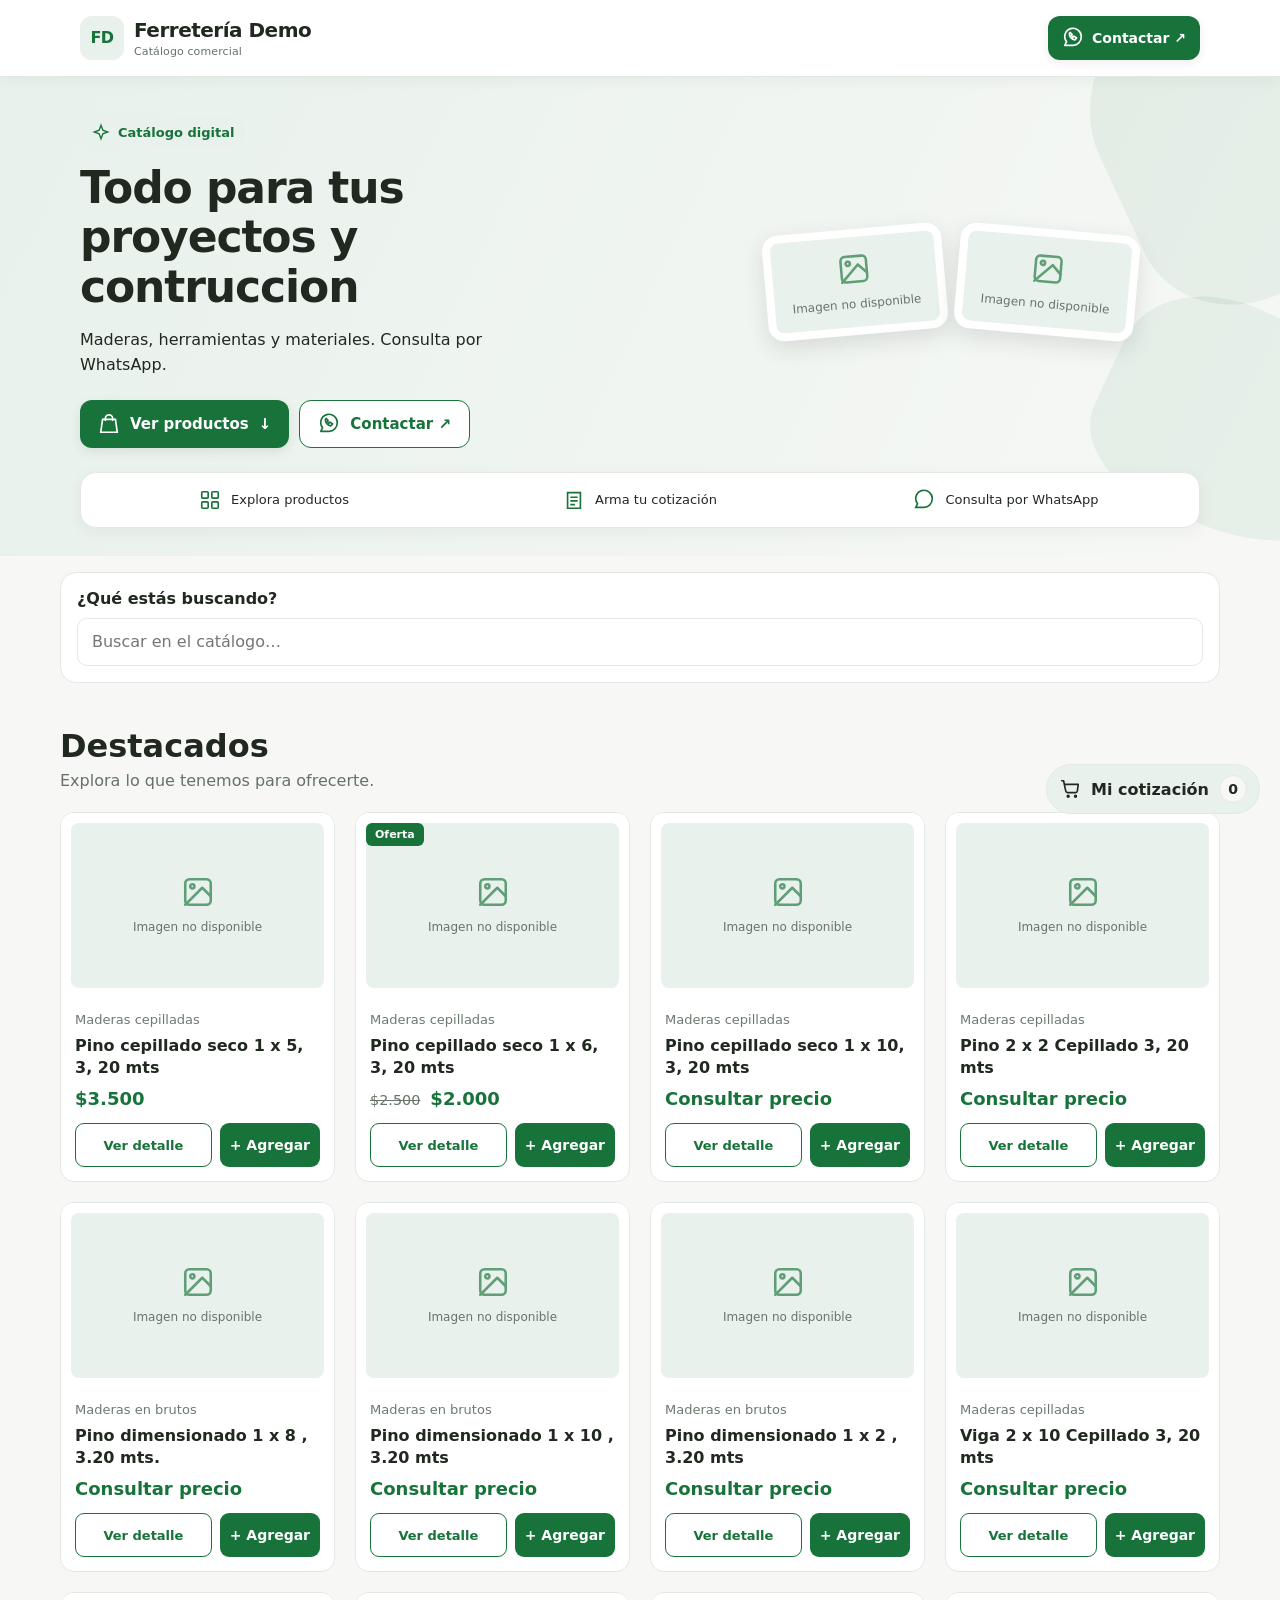
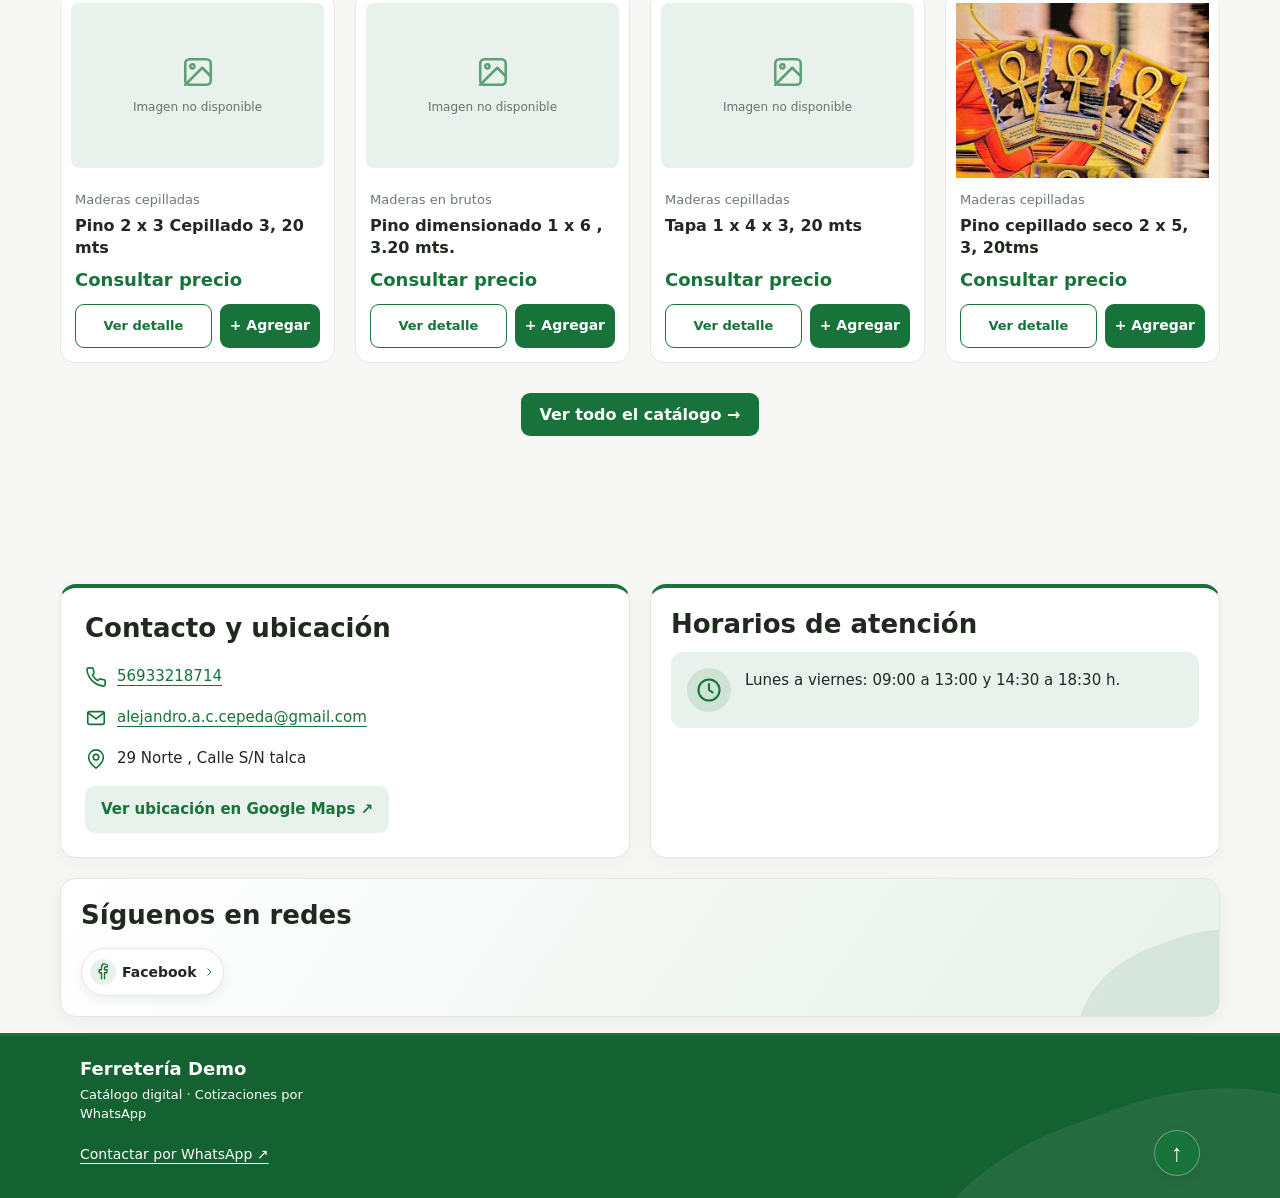
==== commit 27d99a08: "fix: unificar bordes redondeados del monograma público con administrador" ====
--- a/index.html
+++ b/index.html
@@ -1929,6 +1929,9 @@
       .brand-sector { display:block; margin-top:3px; color:#64736a; font-size:11px; font-weight:500; letter-spacing:.01em; }
       .brand-monogram { display:grid; place-items:center; flex:none; width:44px; height:44px; border-radius:12px; background:var(--primary); color:var(--primary-contrast,#fff); font-size:17px; font-weight:750; letter-spacing:-.04em; }
       @media (max-width:490px) { .brand-monogram { width:38px; height:38px; border-radius:10px; font-size:15px; } .brand-name { max-width:43vw; font-size:14px; } .brand-sector { font-size:10px; } }
+      /* Misma forma del monograma en el administrador y el catálogo público. */
+      #brand .brand-monogram { border-radius:12px !important; aspect-ratio:1; overflow:hidden; }
+      @media (max-width:490px) { #brand .brand-monogram { border-radius:10px !important; } }
       .brand-logo { display:block; width:auto; max-width:190px; max-height:48px; object-fit:contain; }
       @media (max-width:490px) {
         .brand-logo { max-width:150px; max-height:40px; }
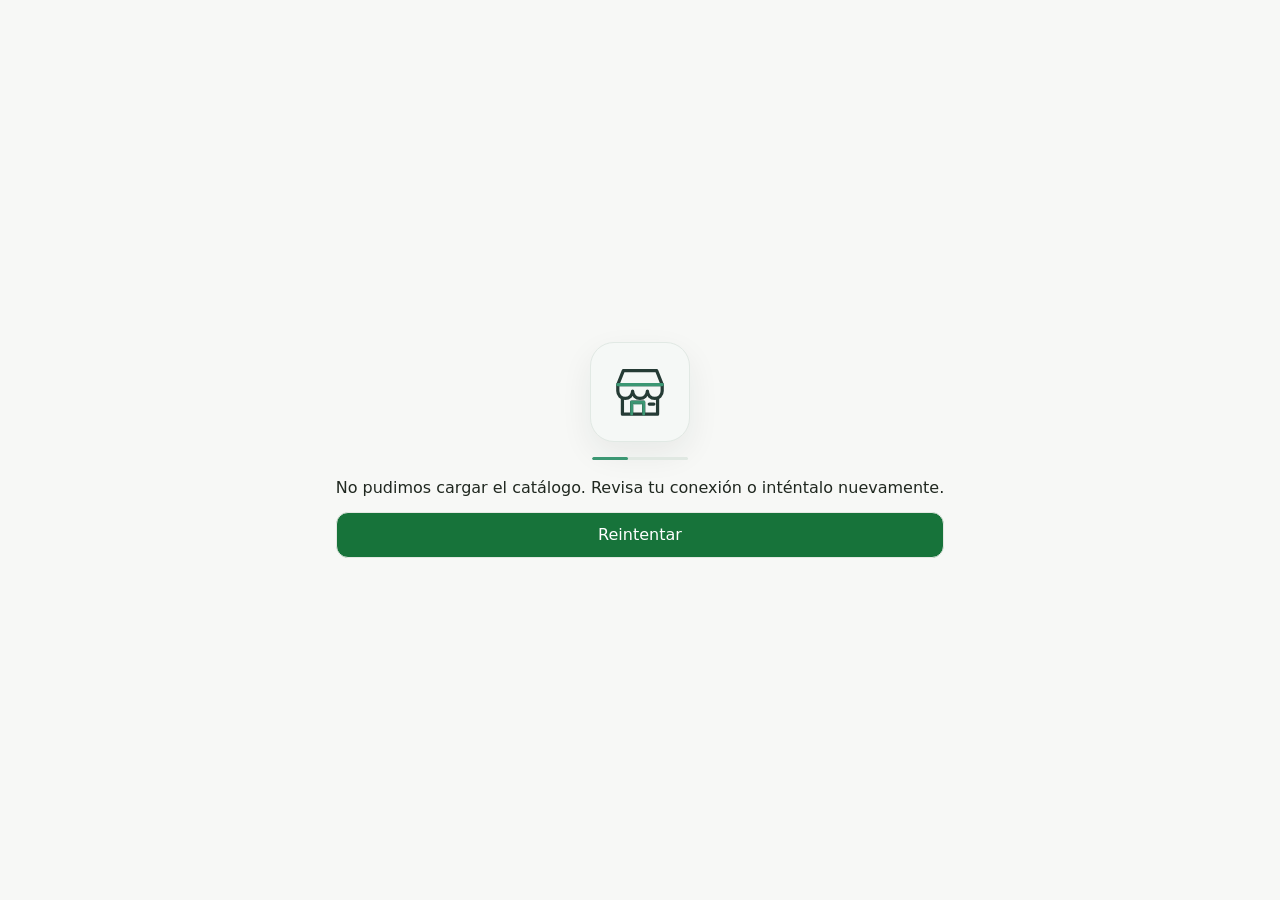
==== commit f46350e5: "feat: soportar /slug/ por tienda y conservar enlaces anteriores" ====
--- a/index.html
+++ b/index.html
@@ -2473,7 +2473,14 @@
       let remoteAnalyticsReady = false;
       const SUPABASE_URL = "https://wndwnjzmnrrclczpxbea.supabase.co";
       const SUPABASE_PUBLISHABLE_KEY = "sb_publishable_6W5lUpsW4g5WUesWI8u-wg_9adY5G-6";
-      const CATALOG_SLUG = new URLSearchParams(location.search).get("catalogo") || "ferreteria-demo";
+      // Compatibilidad: los enlaces antiguos ?catalogo= siguen siendo válidos.
+      // En Rapitienda, cada tienda se identifica por el primer segmento de /nombre-tienda/.
+      // No interpretar /ferreteria-express/ de GitHub Pages como una tienda.
+      const CATALOG_QUERY_SLUG = new URLSearchParams(location.search).get("catalogo");
+      const CATALOG_PATH_SLUG = location.hostname.endsWith(".github.io") ? "" :
+        decodeURIComponent(location.pathname.split("/").filter(Boolean)[0] || "");
+      const CATALOG_SLUG = CATALOG_QUERY_SLUG || CATALOG_PATH_SLUG || "ferreteria-demo";
+      const HAS_CATALOG_SELECTOR = Boolean(CATALOG_QUERY_SLUG || CATALOG_PATH_SLUG);
       const SUPABASE_HEADERS = {
         apikey: SUPABASE_PUBLISHABLE_KEY,
         Authorization: "Bearer " + SUPABASE_PUBLISHABLE_KEY,
@@ -3661,7 +3668,7 @@
       const BOOKING_CONTACT_REQUIRED=true;
       let bookingPendingKey=null,bookingPendingFingerprint="";
       // Guardar la misma clave entre recargas: un timeout no implica que el servidor no haya registrado.
-      const BOOKING_RETRY_KEY="titolabs_booking_retry_v1_"+encodeURIComponent(new URLSearchParams(location.search).get("catalogo")||"default");
+      const BOOKING_RETRY_KEY="titolabs_booking_retry_v1_"+encodeURIComponent(CATALOG_SLUG || "default");
       let savedBookingRetry=null;
       try{savedBookingRetry=JSON.parse(sessionStorage.getItem(BOOKING_RETRY_KEY)||"null");}catch(e){}
       function persistBookingRetry(entry){savedBookingRetry=entry;try{if(entry)sessionStorage.setItem(BOOKING_RETRY_KEY,JSON.stringify(entry));else sessionStorage.removeItem(BOOKING_RETRY_KEY);}catch(e){}}
@@ -3860,11 +3867,11 @@
         try {
           remoteLoaded = await loadRemoteCatalog();
         } catch (error) {
-          if (new URLSearchParams(location.search).has("catalogo")) throw error;
+          if (HAS_CATALOG_SELECTOR) throw error;
           console.warn("No se pudo cargar el catálogo desde Supabase; se usará la copia estática.", error);
         }
 
-        if (!remoteLoaded && new URLSearchParams(location.search).has("catalogo")) throw new Error("Catálogo no disponible");
+        if (!remoteLoaded && HAS_CATALOG_SELECTOR) throw new Error("Catálogo no disponible");
 
         if (new URLSearchParams(location.search).get("preview") === "1") {
 
@@ -4310,9 +4317,9 @@
 
       // Cotización local: no requiere campos de unidades ni cambios en Google Sheets.
       // Almacenamiento aislado por tienda. No importar el carrito global anterior: podría pertenecer a otra tienda.
-      const QUOTE_KEY = 'titolabs_cotizacion_v2_' + encodeURIComponent(new URLSearchParams(location.search).get('catalogo') || 'default');
+      const QUOTE_KEY = 'titolabs_cotizacion_v2_' + encodeURIComponent(CATALOG_SLUG || 'default');
       let quote = {};
-      const STAY_KEY = "titolabs_estadia_v1_"+(new URLSearchParams(location.search).get("catalogo")||"default");
+      const STAY_KEY = "titolabs_estadia_v1_"+(CATALOG_SLUG || "default");
       let stayDraft = null;
       try { stayDraft = JSON.parse(localStorage.getItem(STAY_KEY)||"null"); } catch(e) {}
       function saveStayDraft(draft){if(JSON.stringify(stayDraft)!==JSON.stringify(draft))invalidateBookingReceipt();stayDraft=draft;try{if(draft)localStorage.setItem(STAY_KEY,JSON.stringify(draft));else localStorage.removeItem(STAY_KEY);}catch(e){}renderQuote();}
@@ -4517,16 +4524,22 @@
             const from = economy.lines.some(line => line.unitPrice !== null && line.p.precioDesde) ? 'Desde ' : '';
             messageSummary.push((economy.pending ? 'Subtotal conocido: ' : 'Subtotal: ') + from + formatCLP(economy.subtotal));
           }
-          if (economy.pending) messageSummary.push('Pendiente de precio: ' + economy.pending + (economy.pending === 1 ? ' producto' : ' productos'));
-          const msg = 'Hola, quisiera cotizar:\n\n' +
-            economy.lines.map(({p,qty,unitPrice,unitText,subtotalText}) => {
-              const quantity = formatQuoteQty(qty) + (p.unidad && p.unidad !== 'unidad' ? ' ' + p.unidad : '');
-              return p.nombre + '\n' + (unitPrice === null
-                ? quantity + ' · Precio por confirmar'
-                : quantity + ' × ' + unitText + ' = ' + subtotalText);
+          if (economy.pending) {
+            const pendingUnits = economy.lines.filter(line => line.unitPrice === null).reduce((sum, line) => sum + line.qty, 0);
+            messageSummary.push('Sin precio publicado: ' + economy.pending + (economy.pending === 1 ? ' producto' : ' productos') + ' (' + formatQuoteQty(pendingUnits) + (pendingUnits === 1 ? ' unidad solicitada)' : ' unidades solicitadas)'));
+          }
+          const msg = 'Hola, quisiera solicitar una cotización.\n\n' +
+            'Productos solicitados:\n\n' +
+            economy.lines.map(({p,qty,unitPrice,unitText,subtotalText},index) => {
+              const quantity = formatQuoteQty(qty) + (p.unidad && p.unidad !== 'unidad' ? ' ' + p.unidad : (qty === 1 ? ' unidad' : ' unidades'));
+              return (index + 1) + '. ' + p.nombre + '\n' +
+                'Cantidad: ' + quantity + '\n' +
+                (unitPrice === null
+                  ? 'Precio: por confirmar'
+                  : 'Precio unitario: ' + unitText + '\nSubtotal: ' + subtotalText);
             }).join('\n\n') +
-            '\n\n' + messageSummary.join('\n') +
-            '\n\n¿Me confirman disponibilidad y precio final?';
+            (messageSummary.length ? '\n\nResumen:\n' + messageSummary.join('\n') : '') +
+            '\n\n¿Me pueden confirmar los precios pendientes, la disponibilidad y el total final?';
           $('quoteSend').dataset.whatsappHref = 'https://wa.me/' + String(config.whatsapp || '').replace(/\D/g,'') + '?text=' + encodeURIComponent(msg);
         } else {
           delete $('quoteSend').dataset.whatsappHref;
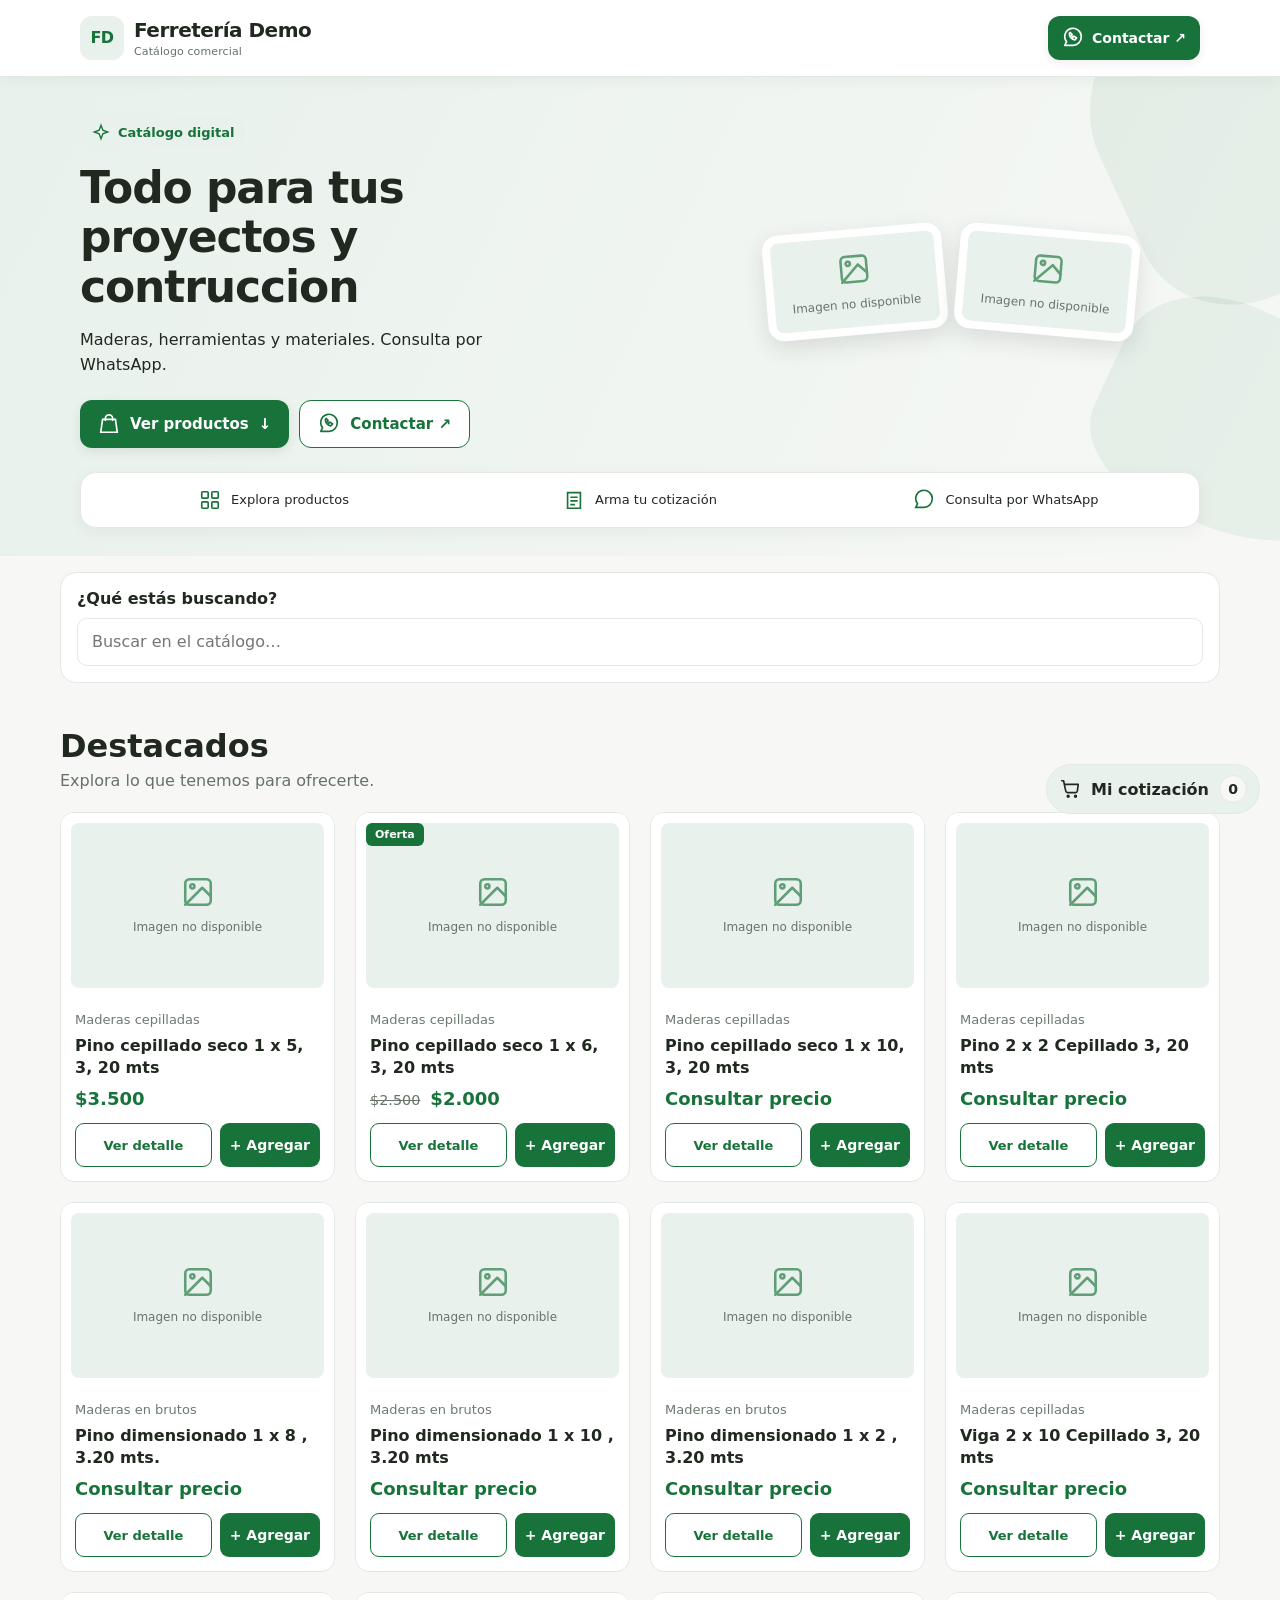
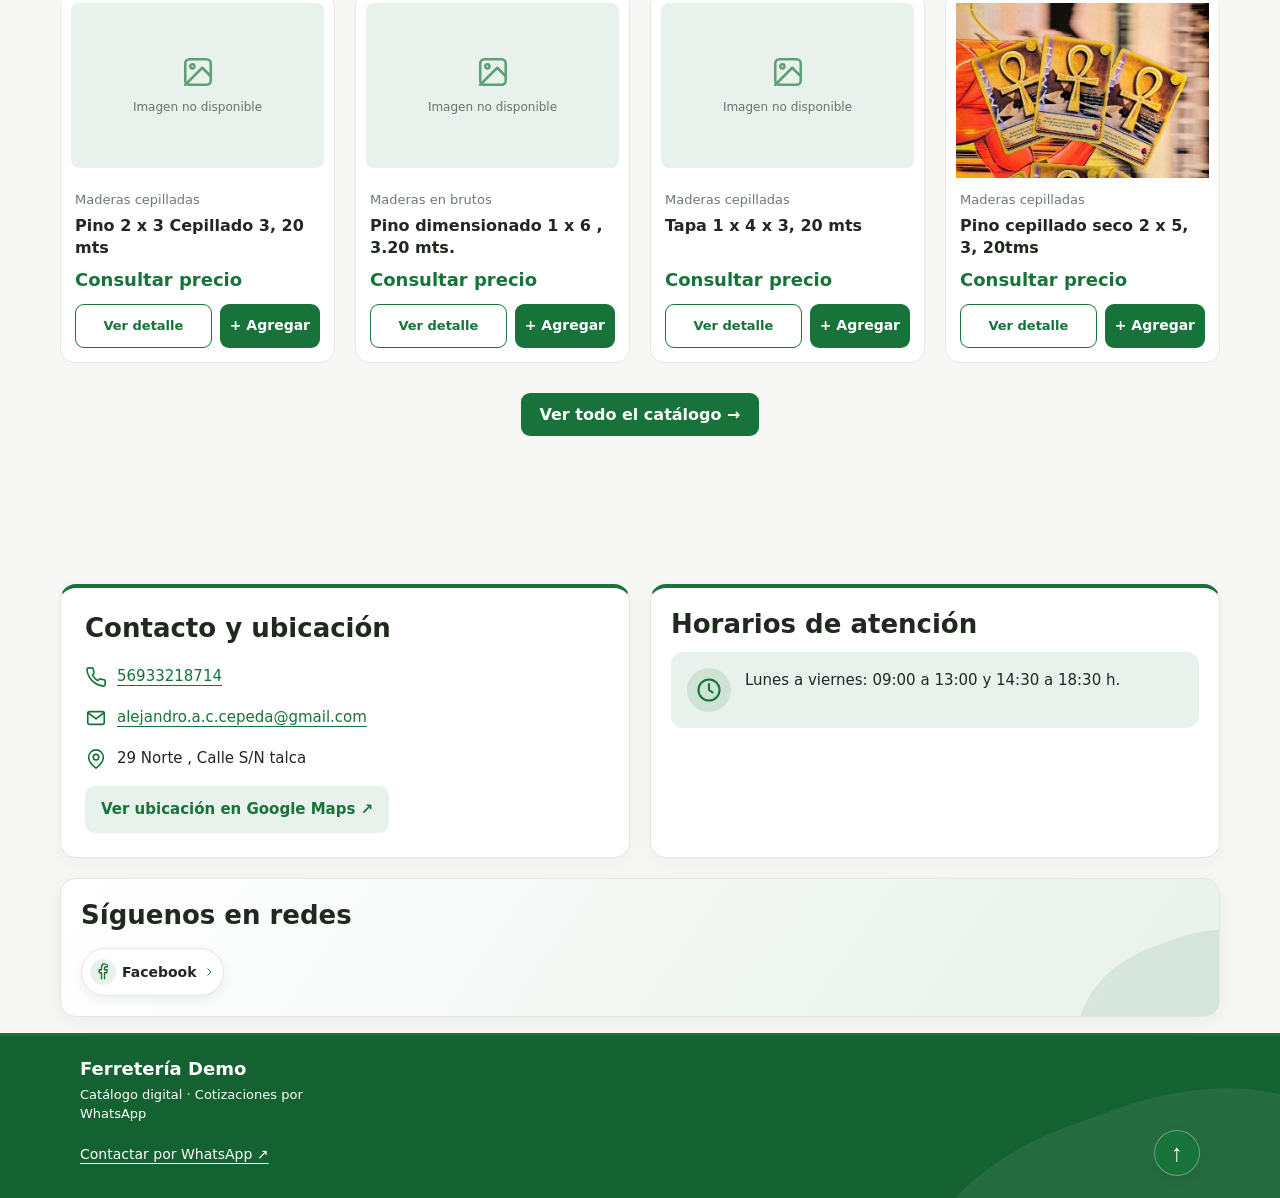
==== commit 8cef776d: "fix: invalidar caché de módulos de apariencia al publicar Rosa Lavanda" ====
--- a/index.html
+++ b/index.html
@@ -2473,14 +2473,7 @@
       let remoteAnalyticsReady = false;
       const SUPABASE_URL = "https://wndwnjzmnrrclczpxbea.supabase.co";
       const SUPABASE_PUBLISHABLE_KEY = "sb_publishable_6W5lUpsW4g5WUesWI8u-wg_9adY5G-6";
-      // Compatibilidad: los enlaces antiguos ?catalogo= siguen siendo válidos.
-      // En Rapitienda, cada tienda se identifica por el primer segmento de /nombre-tienda/.
-      // No interpretar /ferreteria-express/ de GitHub Pages como una tienda.
-      const CATALOG_QUERY_SLUG = new URLSearchParams(location.search).get("catalogo");
-      const CATALOG_PATH_SLUG = location.hostname.endsWith(".github.io") ? "" :
-        decodeURIComponent(location.pathname.split("/").filter(Boolean)[0] || "");
-      const CATALOG_SLUG = CATALOG_QUERY_SLUG || CATALOG_PATH_SLUG || "ferreteria-demo";
-      const HAS_CATALOG_SELECTOR = Boolean(CATALOG_QUERY_SLUG || CATALOG_PATH_SLUG);
+      const CATALOG_SLUG = new URLSearchParams(location.search).get("catalogo") || "ferreteria-demo";
       const SUPABASE_HEADERS = {
         apikey: SUPABASE_PUBLISHABLE_KEY,
         Authorization: "Bearer " + SUPABASE_PUBLISHABLE_KEY,
@@ -3668,7 +3661,7 @@
       const BOOKING_CONTACT_REQUIRED=true;
       let bookingPendingKey=null,bookingPendingFingerprint="";
       // Guardar la misma clave entre recargas: un timeout no implica que el servidor no haya registrado.
-      const BOOKING_RETRY_KEY="titolabs_booking_retry_v1_"+encodeURIComponent(CATALOG_SLUG || "default");
+      const BOOKING_RETRY_KEY="titolabs_booking_retry_v1_"+encodeURIComponent(new URLSearchParams(location.search).get("catalogo")||"default");
       let savedBookingRetry=null;
       try{savedBookingRetry=JSON.parse(sessionStorage.getItem(BOOKING_RETRY_KEY)||"null");}catch(e){}
       function persistBookingRetry(entry){savedBookingRetry=entry;try{if(entry)sessionStorage.setItem(BOOKING_RETRY_KEY,JSON.stringify(entry));else sessionStorage.removeItem(BOOKING_RETRY_KEY);}catch(e){}}
@@ -3867,11 +3860,11 @@
         try {
           remoteLoaded = await loadRemoteCatalog();
         } catch (error) {
-          if (HAS_CATALOG_SELECTOR) throw error;
+          if (new URLSearchParams(location.search).has("catalogo")) throw error;
           console.warn("No se pudo cargar el catálogo desde Supabase; se usará la copia estática.", error);
         }
 
-        if (!remoteLoaded && HAS_CATALOG_SELECTOR) throw new Error("Catálogo no disponible");
+        if (!remoteLoaded && new URLSearchParams(location.search).has("catalogo")) throw new Error("Catálogo no disponible");
 
         if (new URLSearchParams(location.search).get("preview") === "1") {
 
@@ -4261,7 +4254,7 @@
 
         renderStoreIntro();
         try {
-          const appearanceRuntime = await import("./appearance-runtime.mjs?v=artwork-1");
+          const appearanceRuntime = await import("./appearance-runtime.mjs?v=rosa-lavanda-1");
           appearanceRuntime.applyStoreAppearance(config.appearance, config.color, {businessId:config.id,assetOrigin:SUPABASE_URL});
           appearanceRuntime.connectAppearancePreview(config, SUPABASE_URL);
         } catch (error) { console.warn("No se pudo aplicar la apariencia; se conserva el tema actual.", error); }
@@ -4317,9 +4310,9 @@
 
       // Cotización local: no requiere campos de unidades ni cambios en Google Sheets.
       // Almacenamiento aislado por tienda. No importar el carrito global anterior: podría pertenecer a otra tienda.
-      const QUOTE_KEY = 'titolabs_cotizacion_v2_' + encodeURIComponent(CATALOG_SLUG || 'default');
+      const QUOTE_KEY = 'titolabs_cotizacion_v2_' + encodeURIComponent(new URLSearchParams(location.search).get('catalogo') || 'default');
       let quote = {};
-      const STAY_KEY = "titolabs_estadia_v1_"+(CATALOG_SLUG || "default");
+      const STAY_KEY = "titolabs_estadia_v1_"+(new URLSearchParams(location.search).get("catalogo")||"default");
       let stayDraft = null;
       try { stayDraft = JSON.parse(localStorage.getItem(STAY_KEY)||"null"); } catch(e) {}
       function saveStayDraft(draft){if(JSON.stringify(stayDraft)!==JSON.stringify(draft))invalidateBookingReceipt();stayDraft=draft;try{if(draft)localStorage.setItem(STAY_KEY,JSON.stringify(draft));else localStorage.removeItem(STAY_KEY);}catch(e){}renderQuote();}
